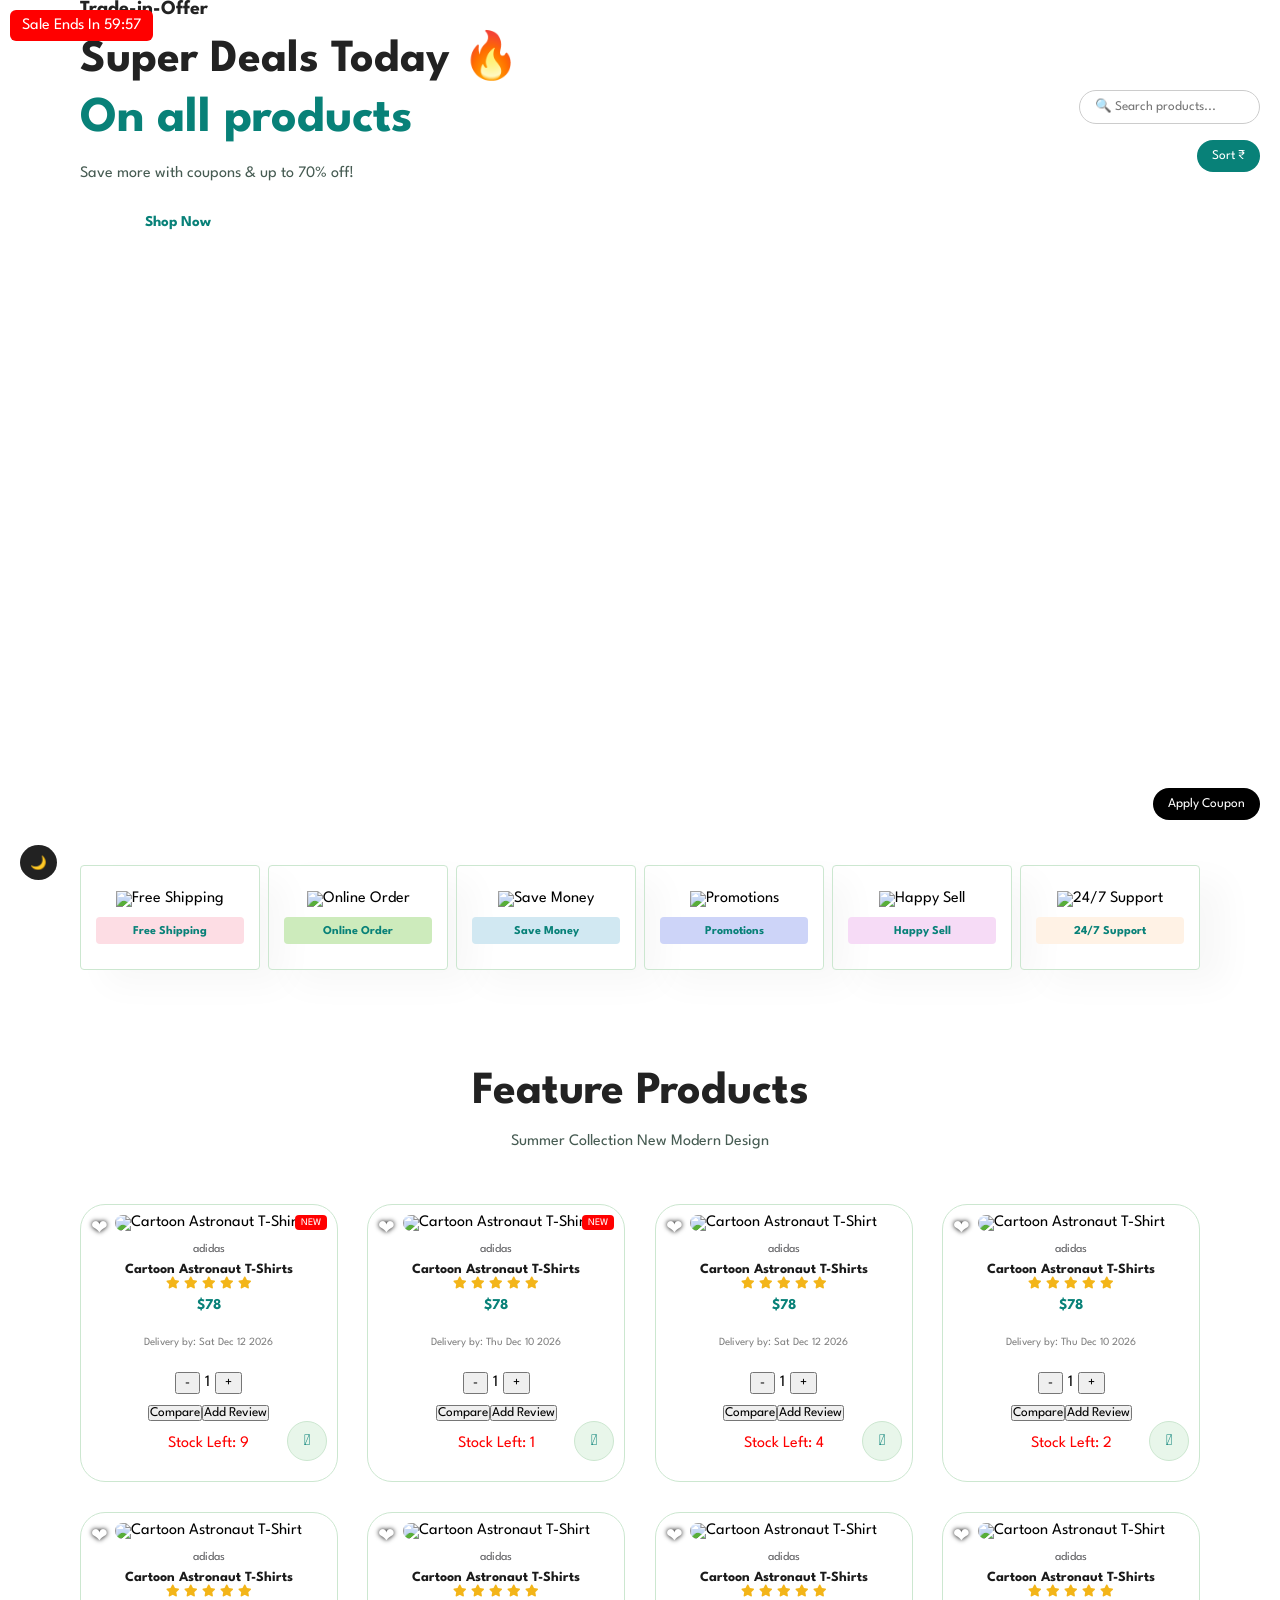
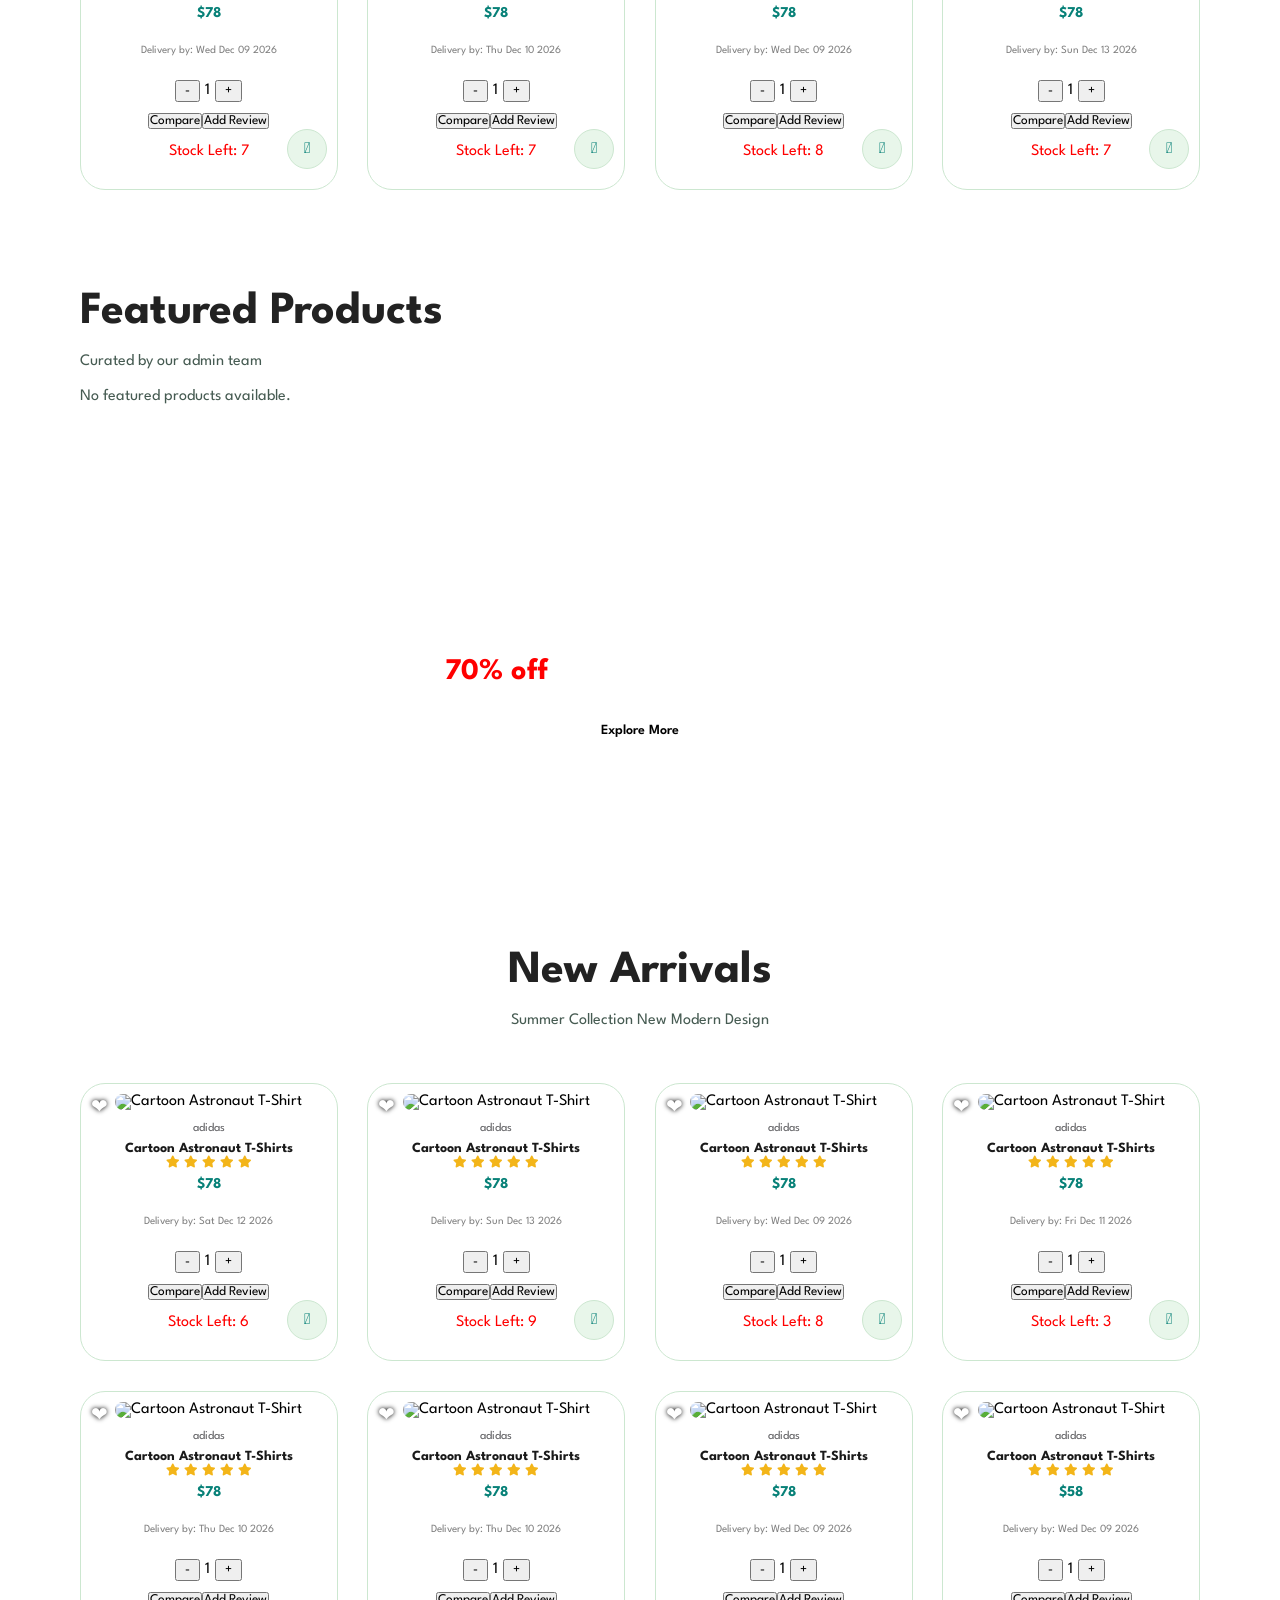
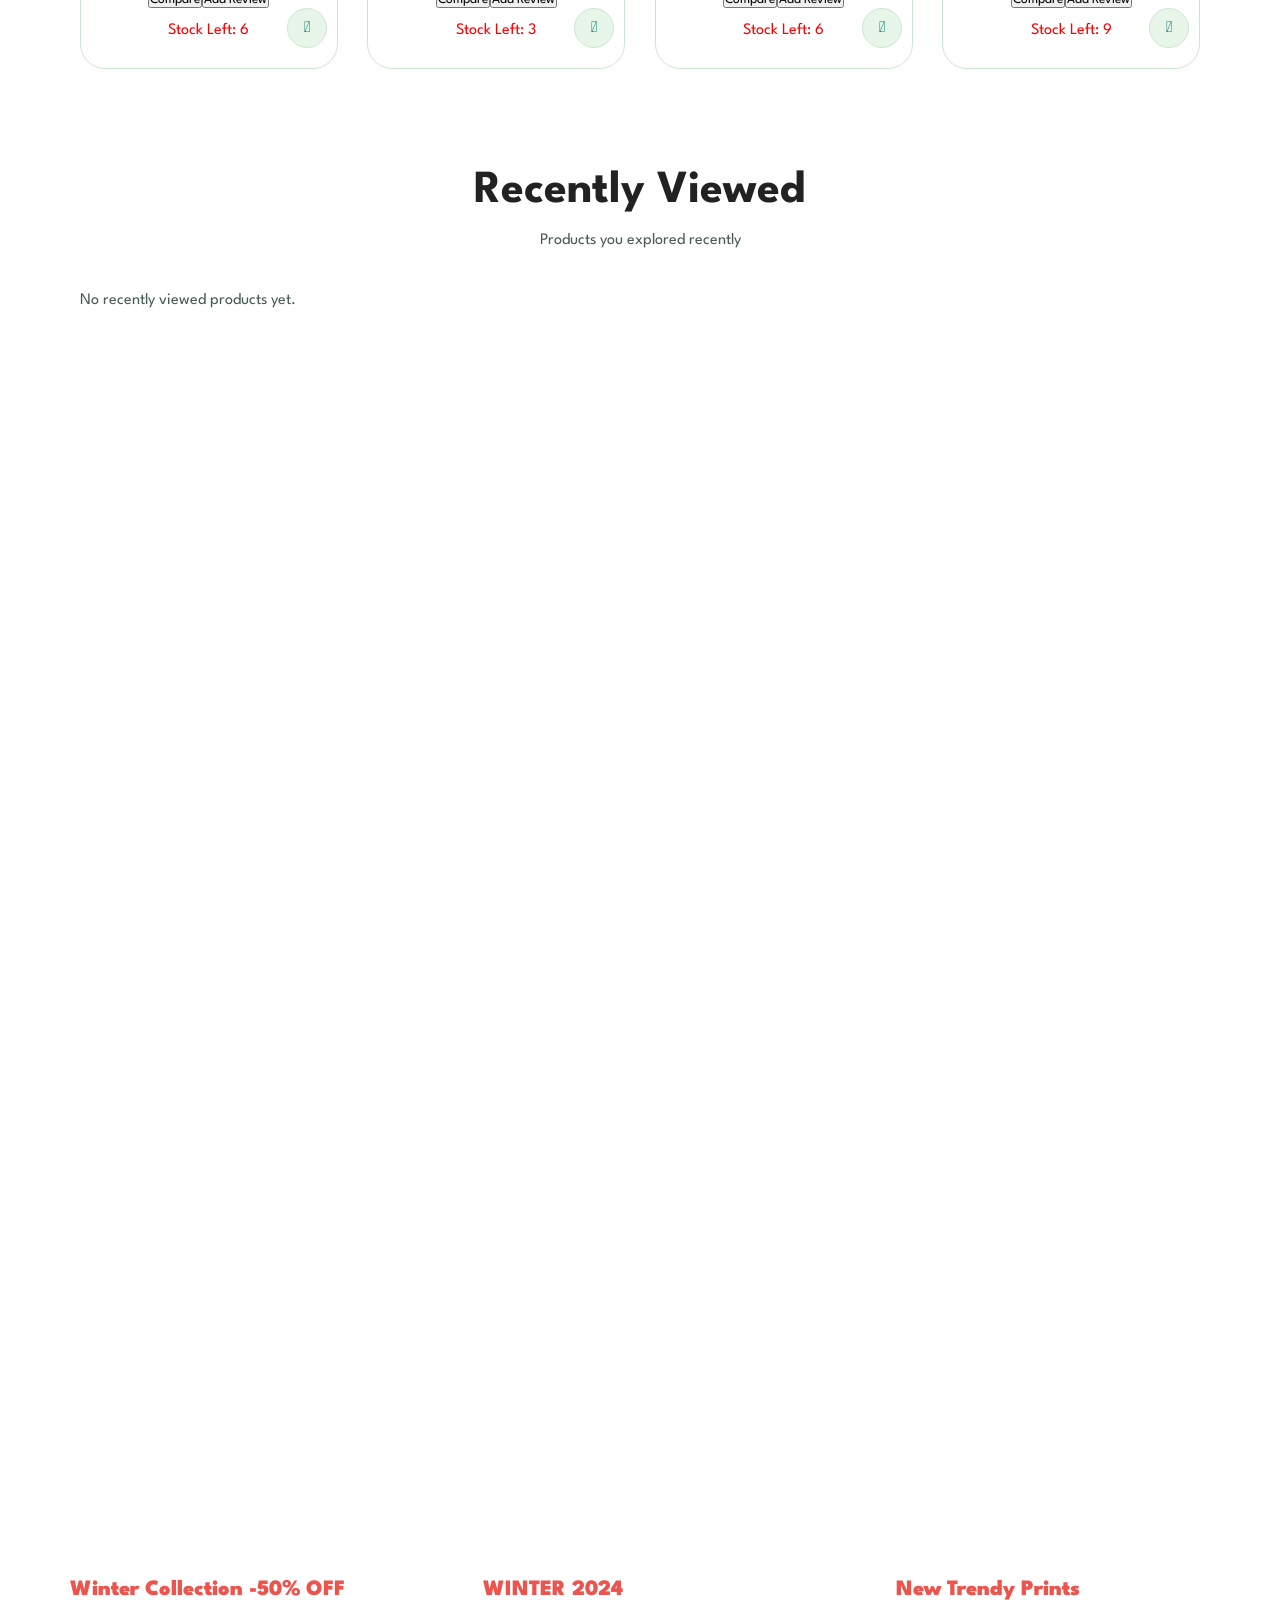
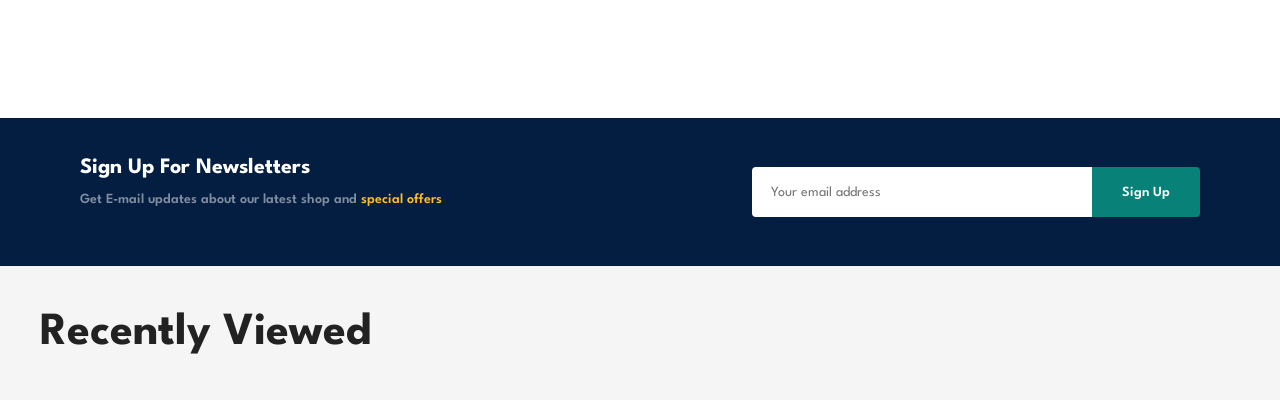
==== frontend/index.html @ 909d3e33 "enhancement" ====
<!DOCTYPE html>
<html lang="en">
<head>
    <meta charset="UTF-8">
    <meta name="viewport" content="width=device-width, initial-scale=1.0">
    <title>E-Commerce</title>
    <link
  rel="stylesheet"
  href="https://pro.fontawesome.com/releases/v5.10.0/css/all.css"
/>
    <link rel="stylesheet" href="styles/style.css">
</head>
<body>
  
    <div id="navbar"></div>
    
    <!-- Hero Section -->
    <section id="hero">
        <h4>Trade-in-Offer</h4>
        <h2>Super value deals</h2>
        <h1>On all products</h1>
        <p>Save more with coupons & up to 70% off!</p>
        <button>Shop Now</button>
    </section>


    <!-- Features Section -->
    <section id="feature" class="section-p1">
        <div class="fe-box">
            <img
              src="../../../assets/images/f1.png"
              alt="Free Shipping"
            />
            <h6>Free Shipping</h6>
        </div>
        <div class="fe-box">
            <img src="../../../assets/images/f2.png" alt="Online Order">
            <h6>Online Order</h6>
        </div>
        <div class="fe-box">
            <img src="../../../assets/images/f3.png" alt="Save Money">
            <h6>Save Money</h6>
        </div>
        <div class="fe-box">
            <img src="../../../assets/images/f4.png" alt="Promotions">
            <h6>Promotions</h6>
        </div>
        <div class="fe-box">
            <img src="../../../assets/images/f5.png" alt="Happy Sell">
            <h6>Happy Sell</h6>
        </div>
        <div class="fe-box">
            <img src="../../../assets/images/f6.png" alt="24/7 Support">
            <h6>24/7 Support</h6>
        </div>
    </section>


<!-- Featured Products Section -->
<section id="product1" class="section-p1">
    <h2>Feature Products</h2>
    <p>Summer Collection New Modern Design</p>
    <div class="pro-container">

        <div class="pro">
          <img
            src="../../../assets/images/f1.jpg"
            alt="Cartoon Astronaut T-Shirt"
          />
          <div class="des">
            <span>adidas</span>
            <h5>Cartoon Astronaut T-Shirts</h5>
            <div class="star">
                <i class="fas fa-star"></i>
                <i class="fas fa-star"></i>
                <i class="fas fa-star"></i>
                <i class="fas fa-star"></i>
                <i class="fas fa-star"></i>
            </div>
            <h4>$78</h4>
          </div>
          <a href="#"><i class="fal fa-shopping-cart cart"></i></a>
        </div>

        <div class="pro">
            <img
              src="../../../assets/images/f2.jpg"
              alt="Cartoon Astronaut T-Shirt"
            />
            <div class="des">
              <span>adidas</span>
              <h5>Cartoon Astronaut T-Shirts</h5>
              <div class="star">
                  <i class="fas fa-star"></i>
                  <i class="fas fa-star"></i>
                  <i class="fas fa-star"></i>
                  <i class="fas fa-star"></i>
                  <i class="fas fa-star"></i>
              </div>
              <h4>$78</h4>
            </div>
            <a href="#"><i class="fal fa-shopping-cart cart"></i></a>
          </div>

          <div class="pro">
            <img
              src="../../../assets/images/f3.jpg"
              alt="Cartoon Astronaut T-Shirt"
            />
            <div class="des">
              <span>adidas</span>
              <h5>Cartoon Astronaut T-Shirts</h5>
              <div class="star">
                  <i class="fas fa-star"></i>
                  <i class="fas fa-star"></i>
                  <i class="fas fa-star"></i>
                  <i class="fas fa-star"></i>
                  <i class="fas fa-star"></i>
              </div>
              <h4>$78</h4>
            </div>
            <a href="#"><i class="fal fa-shopping-cart cart"></i></a>
          </div>

          <div class="pro">
            <img src="../../../assets/images/f4.jpg" alt="Cartoon Astronaut T-Shirt">
            <div class="des">
              <span>adidas</span>
              <h5>Cartoon Astronaut T-Shirts</h5>
              <div class="star">
                  <i class="fas fa-star"></i>
                  <i class="fas fa-star"></i>
                  <i class="fas fa-star"></i>
                  <i class="fas fa-star"></i>
                  <i class="fas fa-star"></i>
              </div>
              <h4>$78</h4>
            </div>
            <a href="#"><i class="fal fa-shopping-cart cart"></i></a>
          </div>

          <div class="pro">
            <img src="../../../assets/images/f5.jpg" alt="Cartoon Astronaut T-Shirt">
            <div class="des">
              <span>adidas</span>
              <h5>Cartoon Astronaut T-Shirts</h5>
              <div class="star">
                  <i class="fas fa-star"></i>
                  <i class="fas fa-star"></i>
                  <i class="fas fa-star"></i>
                  <i class="fas fa-star"></i>
                  <i class="fas fa-star"></i>
              </div>
              <h4>$78</h4>
            </div>
            <a href="#"><i class="fal fa-shopping-cart cart"></i></a>
          </div>

          <div class="pro">
            <img src="../../../assets/images/f6.jpg" alt="Cartoon Astronaut T-Shirt">
            <div class="des">
              <span>adidas</span>
              <h5>Cartoon Astronaut T-Shirts</h5>
              <div class="star">
                  <i class="fas fa-star"></i>
                  <i class="fas fa-star"></i>
                  <i class="fas fa-star"></i>
                  <i class="fas fa-star"></i>
                  <i class="fas fa-star"></i>
              </div>
              <h4>$78</h4>
            </div>
            <a href="#"><i class="fal fa-shopping-cart cart"></i></a>
          </div>

          <div class="pro">
            <img src="../../../assets/images/f7.jpg" alt="Cartoon Astronaut T-Shirt">
            <div class="des">
              <span>adidas</span>
              <h5>Cartoon Astronaut T-Shirts</h5>
              <div class="star">
                  <i class="fas fa-star"></i>
                  <i class="fas fa-star"></i>
                  <i class="fas fa-star"></i>
                  <i class="fas fa-star"></i>
                  <i class="fas fa-star"></i>
              </div>
              <h4>$78</h4>
            </div>
            <a href="#"><i class="fal fa-shopping-cart cart"></i></a>
          </div>

          <div class="pro">
            <img src="../../../assets/images/f8.jpg" alt="Cartoon Astronaut T-Shirt">
            <div class="des">
              <span>adidas</span>
              <h5>Cartoon Astronaut T-Shirts</h5>
              <div class="star">
                  <i class="fas fa-star"></i>
                  <i class="fas fa-star"></i>
                  <i class="fas fa-star"></i>
                  <i class="fas fa-star"></i>
                  <i class="fas fa-star"></i>
              </div>
              <h4>$78</h4>
            </div>
            <a href="#"><i class="fal fa-shopping-cart cart"></i></a>
          </div>


    </div>
</section>

<!-- Featured Admin Products -->
<section
    id="featured-admin-products"
    class="section-p1"
>
    <h2>Featured Products</h2>
    <p>
        Curated by our admin team
    </p>
    <div
        class="pro-container"
        id="featured-products-container"
    ></div>
</section>

<section id="banner" class="section-m1">
   <h4>Repair Service</h4>
   <h2>Up to<span>70% off </span>  - All t-Shirts & Accessories</h2>
   <button class="normal">Explore More</button>
</section>

<!-- New Arrivals Section -->
<section id="new-arrivals" class="section-p1">
  <h2>New Arrivals</h2>
  <p>Summer Collection New Modern Design</p>
  <div class="pro-container">

      <div class="pro">
        <img src="../../../assets/images/n1.jpg" alt="Cartoon Astronaut T-Shirt">
        <div class="des">
          <span>adidas</span>
          <h5>Cartoon Astronaut T-Shirts</h5>
          <div class="star">
              <i class="fas fa-star"></i>
              <i class="fas fa-star"></i>
              <i class="fas fa-star"></i>
              <i class="fas fa-star"></i>
              <i class="fas fa-star"></i>
          </div>
          <h4>$78</h4>
        </div>
        <a href="#"><i class="fal fa-shopping-cart cart"></i></a>
      </div>

      <div class="pro">
          <img src="../../../assets/images/n2.jpg" alt="Cartoon Astronaut T-Shirt">
          <div class="des">
            <span>adidas</span>
            <h5>Cartoon Astronaut T-Shirts</h5>
            <div class="star">
                <i class="fas fa-star"></i>
                <i class="fas fa-star"></i>
                <i class="fas fa-star"></i>
                <i class="fas fa-star"></i>
                <i class="fas fa-star"></i>
            </div>
            <h4>$78</h4>
          </div>
          <a href="#"><i class="fal fa-shopping-cart cart"></i></a>
        </div>

        <div class="pro">
          <img src="../../../assets/images/n3.jpg" alt="Cartoon Astronaut T-Shirt">
          <div class="des">
            <span>adidas</span>
            <h5>Cartoon Astronaut T-Shirts</h5>
            <div class="star">
                <i class="fas fa-star"></i>
                <i class="fas fa-star"></i>
                <i class="fas fa-star"></i>
                <i class="fas fa-star"></i>
                <i class="fas fa-star"></i>
            </div>
            <h4>$78</h4>
          </div>
          <a href="#"><i class="fal fa-shopping-cart cart"></i></a>
        </div>

        <div class="pro">
          <img src="../../../assets/images/n4.jpg" alt="Cartoon Astronaut T-Shirt">
          <div class="des">
            <span>adidas</span>
            <h5>Cartoon Astronaut T-Shirts</h5>
            <div class="star">
                <i class="fas fa-star"></i>
                <i class="fas fa-star"></i>
                <i class="fas fa-star"></i>
                <i class="fas fa-star"></i>
                <i class="fas fa-star"></i>
            </div>
            <h4>$78</h4>
          </div>
          <a href="#"><i class="fal fa-shopping-cart cart"></i></a>
        </div>

        <div class="pro">
          <img src="../../../assets/images/n5.jpg" alt="Cartoon Astronaut T-Shirt">
          <div class="des">
            <span>adidas</span>
            <h5>Cartoon Astronaut T-Shirts</h5>
            <div class="star">
                <i class="fas fa-star"></i>
                <i class="fas fa-star"></i>
                <i class="fas fa-star"></i>
                <i class="fas fa-star"></i>
                <i class="fas fa-star"></i>
            </div>
            <h4>$78</h4>
          </div>
          <a href="#"><i class="fal fa-shopping-cart cart"></i></a>
        </div>

        <div class="pro">
          <img src="../../../assets/images/n6.jpg" alt="Cartoon Astronaut T-Shirt">
          <div class="des">
            <span>adidas</span>
            <h5>Cartoon Astronaut T-Shirts</h5>
            <div class="star">
                <i class="fas fa-star"></i>
                <i class="fas fa-star"></i>
                <i class="fas fa-star"></i>
                <i class="fas fa-star"></i>
                <i class="fas fa-star"></i>
            </div>
            <h4>$78</h4>
          </div>
          <a href="#"><i class="fal fa-shopping-cart cart"></i></a>
        </div>

        <div class="pro">
          <img src="../../../assets/images/n7.jpg" alt="Cartoon Astronaut T-Shirt">
          <div class="des">
            <span>adidas</span>
            <h5>Cartoon Astronaut T-Shirts</h5>
            <div class="star">
                <i class="fas fa-star"></i>
                <i class="fas fa-star"></i>
                <i class="fas fa-star"></i>
                <i class="fas fa-star"></i>
                <i class="fas fa-star"></i>
            </div>
            <h4>$78</h4>
          </div>
          <a href="#"><i class="fal fa-shopping-cart cart"></i></a>
        </div>

        <div class="pro">
          <img src="../../../assets/images/n8.jpg" alt="Cartoon Astronaut T-Shirt">
          <div class="des">
            <span>adidas</span>
            <h5>Cartoon Astronaut T-Shirts</h5>
            <div class="star">
                <i class="fas fa-star"></i>
                <i class="fas fa-star"></i>
                <i class="fas fa-star"></i>
                <i class="fas fa-star"></i>
                <i class="fas fa-star"></i>
            </div>
            <h4>$58</h4>
          </div>
          <a href="#"><i class="fal fa-shopping-cart cart"></i></a>
        </div>


  </div>
</section>

<section id="recently-viewed" class="section-p1">
    <h2>Recently Viewed</h2>
    <p>
        Products you explored recently
    </p>
    <div
        class="pro-container"
        id="recently-viewed-container"
    ></div>
</section>

<section id="sm-banner" class="section-p1 section-m1">
  <div class="banner-box">
    <h4>crazy deals</h4>
    <h2>buy 1 get 1 free</h2>
    <span> The best classic dress is on sale at cara</span>
    <button class="white">Learn More</button>
  </div>

  <div class="banner-box banner-box2">
    <h4>spring/winter</h4>
    <h2>Upcoming Season</h2>
    <span>The best classic dress is on sale at cara </span>
    <button class="white">Collection</button>
  </div>

</section>

<section id="banner3">
  <div class="banner-box">
    <h2>SEASONAL SALE</h2>
    <H3>Winter Collection -50% OFF</H3>

  </div>

  <div class="banner-box banner-box2">
    <h2>EARLY WINTER COLLECTION</h2>
    <H3>WINTER 2024</H3>

  </div>

  <div class="banner-box banner-box3">
    <h2>T-SHIRTS</h2>
    <H3>New Trendy Prints</H3>

  </div>
</section>

<!-- Newsletter Section -->
<section id="newsletter" class="section-p1"> 
   <div class="newstext">
    <h4>Sign Up For Newsletters</h4>
    <p>Get E-mail updates about our latest shop and <span> special offers</span>
    </p>
   </div>
   <div class="form">
    <input type="text" placeholder="Your email address">
    <button class="normal">Sign Up</button>
   </div>

</section>

<!-- Footer Section -->
<div id="footer"></div>
<script src="scripts/components.js"></script>
<script src="scripts/script.js"></script>
<script src="https://www.gstatic.com/firebasejs/10.12.2/firebase-app-compat.js"></script>
<script src="https://www.gstatic.com/firebasejs/10.12.2/firebase-auth-compat.js"></script>
<script src="scripts/auth.js"></script>
  </body>
</html>
---- frontend/styles/style.css ----
@import url('https://fonts.googleapis.com/css?family=Spartan:wght@100;200;300;400;500; 600;700;800;900&display=swap');

* {
    margin: 0;
    padding: 0;
    box-sizing: border-box;
    font-family: 'spartan', sans-serif;
}

h1 {
    font-size: 50px;
    line-height: 64px;
    color: #222;
}

h2 {
    font-size: 46px;
    line-height: 54px;
    color: #222;
}

h4 {
    font-size: 20px;
    color: #222;
}

h6 {
    font-size: 12px;
    font-weight: 700;
}

p {
    font-size: 16px;
    color: #465b52; 
    margin: 15px 0 20px 0;
}

.section-p1 {
    padding: 40px 80px;
}

.section-m1 {
    margin: 40px 0;
}

button.normal{
    font-size: 14px;
    font-weight: 600;
    padding: 15px 30px;
    color: #000;
    background-color: #fff;
    border-radius: 4px;
    cursor: pointer;
    border: none;
    outline: none;
    transition: 0.2s;
}

button.white{
    font-size: 13px;
    font-weight: 600;
    padding: 11px 18px;
    color: #fff;
    background-color: transparent;
   
    cursor: pointer;
    border: 1px solid #fff;
    outline: none;
    transition: 0.2s;
}

body {
    width: 100%;
}
#header{
    display: flex;
    align-items:center;
    justify-content: space-between;
    padding: 20px 80px;
    background: #E3E6F3;
    box-shadow: 0 5px 15px rgba(0, 0, 0, 0.06);
    z-index: 999;
    position: sticky;
    top: 0;
    left: 0;
}

#navbar-links{
    display: flex;
    align-items: center;
    justify-content: center;
}

#navbar-links li{
    list-style: none;
    padding: 0 20px;
    position: relative;
}

#navbar-links li a{
    font-size: 16px;
    font-weight: 600;
    text-decoration: none;
    color: #1a1a1a;
    transition: 0.3s ease;
}

#navbar-links li a:hover,
#navbar-links li a.active{
    color: #088178;
}

#navbar-links li a.active::after,
#navbar-links li a:hover::after{
    content: "";
    width: 30%;
    height: 2px;
    background: #088178;
    position: absolute;
    bottom: -4px;
    left: 20px;
}

#auth-link{
    background: #088178;
    color: #fff !important;
    padding: 10px 18px;
    border-radius: 6px;
    transition: 0.3s ease;
}

#auth-link:hover{
    background: #066e67;
}

#auth-link.profile-active{
    width: 42px;
    height: 42px;
    border-radius: 50%;
    display: flex;
    align-items: center;
    justify-content: center;
    padding: 0;
    font-size: 18px;
}

.profile-wrapper{
    position: relative;
}

#profile-dropdown{
    position: absolute;
    top: 55px;
    right: 0;
    width: 240px;
    background: #fff;
    border-radius: 10px;
    box-shadow: 0 10px 30px rgba(0,0,0,0.1);
    padding: 10px 0;
    display: none;
    z-index: 9999;
}

#profile-dropdown.active{
    display: block;
}

#profile-dropdown a,
#profile-dropdown button{
    width: 100%;
    border: none;
    background: none;
    text-decoration: none;
    color: #222;
    padding: 14px 20px;
    display: flex;
    align-items: center;
    gap: 12px;
    font-size: 14px;
    cursor: pointer;
    transition: 0.3s ease;
}

#profile-dropdown a:hover,
#profile-dropdown button:hover{
    background: #f5f5f5;
    color: #088178;
}

#logout-btn{
    font-family: inherit;
}

#auth-link.profile-active{
    width: 42px;
    height: 42px;
    border-radius: 50%;
    display: flex;
    align-items: center;
    justify-content: center;
    background: #088178;
    color: #fff !important;
    font-size: 18px;
    padding: 0;
}

#mobile{
    display: none;
    align-items: center;
}

/*home page*/
#hero{
    background-image: url('../../../assets/images/hero4.png');
    height: 90vh;
    width:100% ;
    background-position: top 25% right 0%;
    padding: 0 80px;
    display: flex;
    align-items: flex-start;
    justify-content: centre;
    flex-direction: column;
}

#hero h4{
    padding-bottom: 15px;
}

#hero h1{
    color: #088178;
}

#hero button{
    background-image: url('../../../assets/images/button.png');
    background-color: transparent;
    color: #088178;
    border: 0;
    padding: 14px 80px 14px 65px;
    background-repeat: no-repeat;
    cursor: pointer;
    font-weight: 700;
    font-size:15px ;
}

#feature {
    display: flex;
    align-items: center;
    justify-content: space-between;
    flex-wrap: wrap;
}

#feature .fe-box{
    width: 180px;
    text-align: center;
    padding: 25px 15px;
    box-shadow: 25px 15px 34px rgba(0, 0, 0, 0.03);
    border: 1px solid #cce7d0;
    border-radius: 4px;
    margin: 15px 0;
}

#feature .fe-box:hover {
    box-shadow: 10px 10px 54px rgba(70, 0, 0, 0.01);
}

#feature .fe-box img{
    width: 100%;
    margin-bottom: 10px;
}

#feature .fe-box h6{
    padding: 9px 8px 6px 8px;
    line-height: 1;
    border-radius: 4px;
    color: #088178;
    background-color: #fddde4;
}

#feature .fe-box:nth-child(2) h6 {
 background-color: #cdebbc;
}

#feature .fe-box:nth-child(3) h6 {
    background-color: #d1e8f2;
}

#feature .fe-box:nth-child(4) h6 {
    background-color: #cdd4f8;
}

#feature .fe-box:nth-child(5) h6 {
    background-color: #f6dbf6;
}

#feature .fe-box:nth-child(6) h6 {
    background-color: #fff2e5;
}

#product1,
#new-arrivals {
    text-align: center;
}

#product1 .pro-container,
#new-arrivals .pro-container{
    display: flex;
    justify-content: space-between;
    padding-top: 20px;
    flex-wrap: wrap;
}

#product1 .pro,
#new-arrivals .pro{
    width: 23%;
    min-width: 250px;
    padding: 10px 12px;
    border: 1px solid #cce7d0;
    border-radius: 25px;
    cursor: pointer;
    box-shadow: 20px 20px 30px rgba(0, 0, 0, 0.0);
    margin: 15px 0;
    transition: 0.2s ease;
    position: relative;
}

#product1 .pro:hover,
#new-arrivals .pro:hover{
    box-shadow: 20px 20px 30px rgba(0, 0, 0, 0.6);
}

#product1 .pro img,
#new-arrivals .pro img{
    width: 100%;
    border-radius: 20px;
}

#product1 .pro .des,
#new-arrivals .pro .des{
    text-align: center;
    padding: 10px 0;
}

#product1 .pro .des span,
#new-arrivals .pro .des span{
    color:#606063;
    font-size: 12px;
}

#product1 .pro .des h5,
#new-arrivals .pro .des h5{
    padding-top: 7px;
    color: #1a1a1a;
    font-size: 14px;
}

#product1 .pro .des i,
#new-arrivals .pro .des i{
    font-size: 12px;
    color: rgb(243,181,25);
}

#product1 .pro .des h4,
#new-arrivals .pro .des h4{
    padding-top: 7px;
    font-size: 15px;
    font-weight: 700;
    color: #088178;
}

#product1 .pro .cart,
#new-arrivals .pro .cart{
    width: 40px;
    height: 40px;
    line-height: 40px;
    border-radius: 50px;
    background-color: #e8f6ea;
    font-weight: 500;
    color: #088178;
    border: solid 1px #cce7d0;
    position: absolute;
    bottom: 20px;
    right: 10px;
}

#banner{
    display: flex;
    flex-direction: column;
    justify-content: center;
    align-items: center;
    background-image: url('../../../assets/images/b2.jpg');
    width: 100%;
    height: 40vh;
    background-size: cover;
    background-position: center;
    text-align: center;
}

#banner h4{
    color: white;
}

#banner h2{
    color: white;
    font-size: 30px;
    padding: 10px 0;
}

#banner h2 span{
    color:red;
}

#banner button:hover{
    background: #088178;
    color: #fff;
}

#sm-banner{
    display: flex;
    justify-content: space-between;
    flex-wrap: wrap;
}

 #sm-banner .banner-box{
    display: flex;
    flex-direction:column;
    justify-content: center;
    align-items: flex-start;
    background-image: url('../../../assets/images/b17.jpg');
    min-width: 580px;
    height: 50vh;
    background-size: cover;
    background-position: center;
    padding: 30px;
 }

 #sm-banner .banner-box2{
    background-image: url('../../../assets/images/b10.jpg');
 }

 #sm-banner h4{
    color:#fff;
    font-size: 20px;
    font-weight: 300;

 }

 #sm-banner h2{
    color:#fff;
    font-size: 28px;
    font-weight: 800;  
 }
 
 #sm-banner span{
    color:#fff;
    font-size: 14px;
    font-weight: 500;
    padding-bottom: 15px;
 }

 #sm-banner .banner-box:hover button{
    background-color: #088178;
    border: 1px solid #088178;
 }

 #banner3{
    display: flex;
    justify-content: space-between;
    flex-wrap: wrap;
    padding: 0 50PX;
 }

 #banner3 .banner-box{
    display: flex;
    flex-direction:column;
    justify-content: center;
    align-items: flex-start;
    background-image: url('../../../assets/images/b7.jpg');
    min-width: 30%;
    height: 30vh;
    background-size: cover;
    background-position: center;
    padding: 20px;
    margin-bottom: 20px;
 }

 #banner3 .banner-box2{
    background-image: url('../../../assets/images/b4.jpg');
 }

 #banner3 .banner-box3{
    background-image: url('../../../assets/images/b18.jpg');
 }

 #banner3 h2{
    color: #fff;
    font-weight: 900;
    font-size: 22px;
 }

 #banner3 h3{
    color: #ec544e;
    font-weight: 900;
    font-size: 22px;
 }

 #newsletter{
    display: flex;
    justify-content: space-between;
    flex-wrap: wrap;
    align-items:center ;
    background-image: url('../../../assets/images/b14.png');
    background-repeat: no-repeat;
    background-position: 20% 30%;
    background-color: #041e42;
 }

 #newsletter h4 {
    font-size: 22px;
    font-weight:700 ;
    color: #fff;
}

#newsletter p {
    font-size: 14px;
    font-weight:600 ;
    color: #818ea0;
}

#newsletter p span{
    color: #ffbd27;
}

#newsletter .form {
    display: flex;
    width: 40%;
}

#newsletter input{
    height: 3.125rem;
    padding: 0 1.25em;
    font-size: 14px;
    width: 100%;
    border: 1px solid transparent;
    border-radius: 4px;
    outline: none;
    border-top-right-radius: 0;
    border-bottom-right-radius: 0;
}

#newsletter button {
    background-color: #088178;
    color: #fff;
    white-space: nowrap;
    border-top-left-radius: 0;
    border-bottom-left-radius: 0;
}

footer{
    display: flex;
    flex-wrap: wrap;
    justify-content: space-between;
}

footer .col{
    display: flex;
    flex-direction: column;
    align-items: flex-start;
    margin-bottom: 20px;
}

footer .logo{
    margin-bottom: 30px;
}

footer h4{
    font-size: 14px;
    padding-bottom: 20px;
}

footer p {
    font-size: 13px;
    margin: 0 0 8px 0;
}

footer a {
    font-size: 13px;
    text-decoration: none;
    color:#222 ;
    margin: 10px;
}

footer .follow{
    margin-top: 20px;
}

footer .follow i{
    color: #465b52;
    padding-right: 4px;
    cursor: pointer;
}

footer .install .row img{
    border: 1px solid #088178;
    border-radius: 6px;
}

footer .install img{
    margin: 10px 0 15  0;}

footer .follow i:hover,
footer a:hover{
    color: #088178;
}

footer .copyright {
    width: 100%;   
    text-align: center;
}

@media (max-width: 799px) {
    #navbar-links{
        display: flex;
        flex-direction: column;
        align-items: flex-start;
        justify-content: flex-start;
        position: fixed;
        top: 0;
        right: -300px;
        height: 100vh;
        width: 300px;
        background-color: #E3E6F3;
        box-shadow: 0 40px 60px rgba(0,0,0,0.1);
        padding: 80px 0 10px;
    }

    #navbar-links li{
        margin-bottom: 25px;
    }
}

/* =============================
RECENTLY VIEWED
============================= */

#recently-viewed{
    text-align: center;
}

#recently-viewed .pro-container{
    display: flex;
    justify-content: space-between;
    flex-wrap: wrap;
    gap: 20px;
    margin-top: 30px;
}

#recently-viewed .pro{
    width: 23%;
    min-width: 250px;
    border: 1px solid #cce7d0;
    border-radius: 20px;
    padding: 12px;
    position: relative;
    transition: 0.3s ease;
    cursor: pointer;
    background: #fff;
}

#recently-viewed .pro:hover{
    transform: translateY(-6px);
    box-shadow: 0 10px 30px rgba(0,0,0,0.12);
}

#recently-viewed .pro img{
    width: 100%;
    border-radius: 15px;
}

#recently-viewed .des{
    text-align: start;
    padding: 12px 0;
}

#recently-viewed .des span{
    color: #606063;
    font-size: 12px;
}

#recently-viewed .des h5{
    padding-top: 8px;
    color: #1a1a1a;
    font-size: 15px;
}

#recently-viewed .des h4{
    padding-top: 8px;
    font-size: 16px;
    font-weight: 700;
    color: #088178;
}

@media(max-width:799px){

    #recently-viewed .pro{
        width: 100%;
    }

}
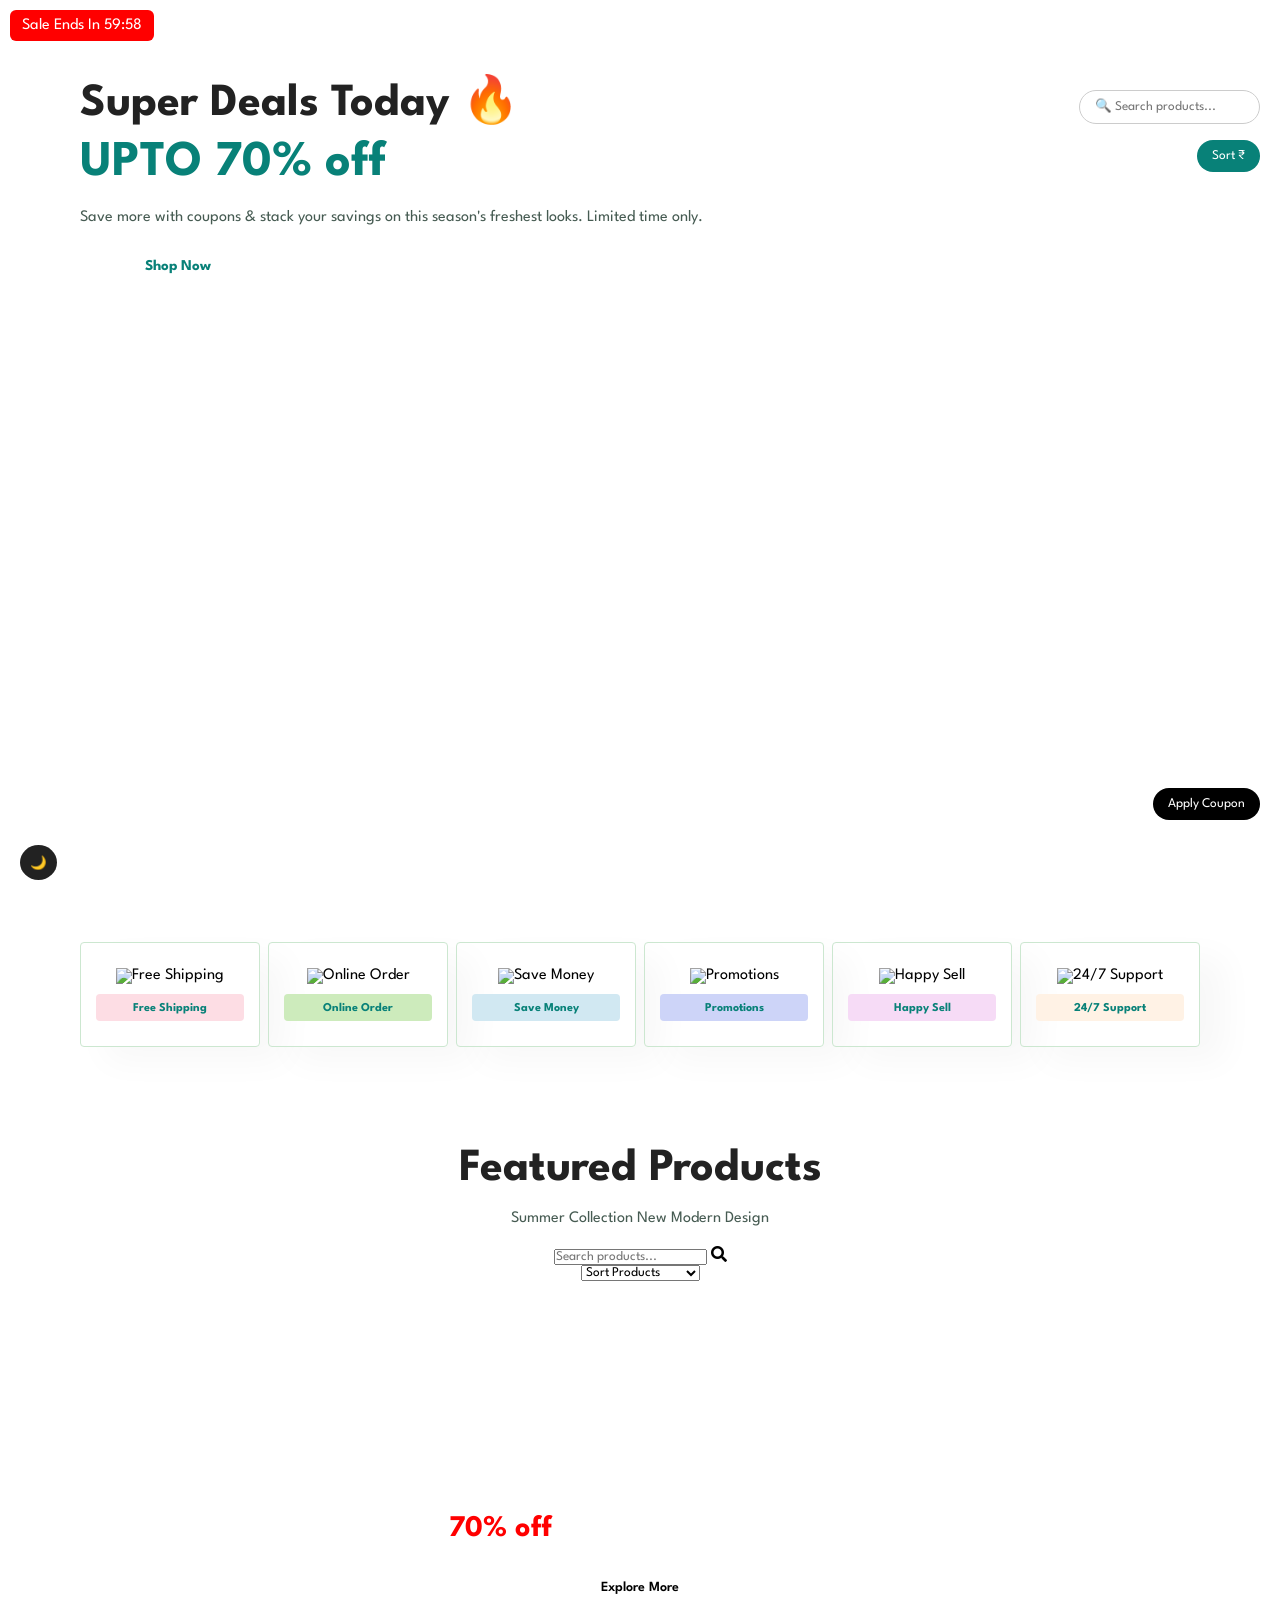
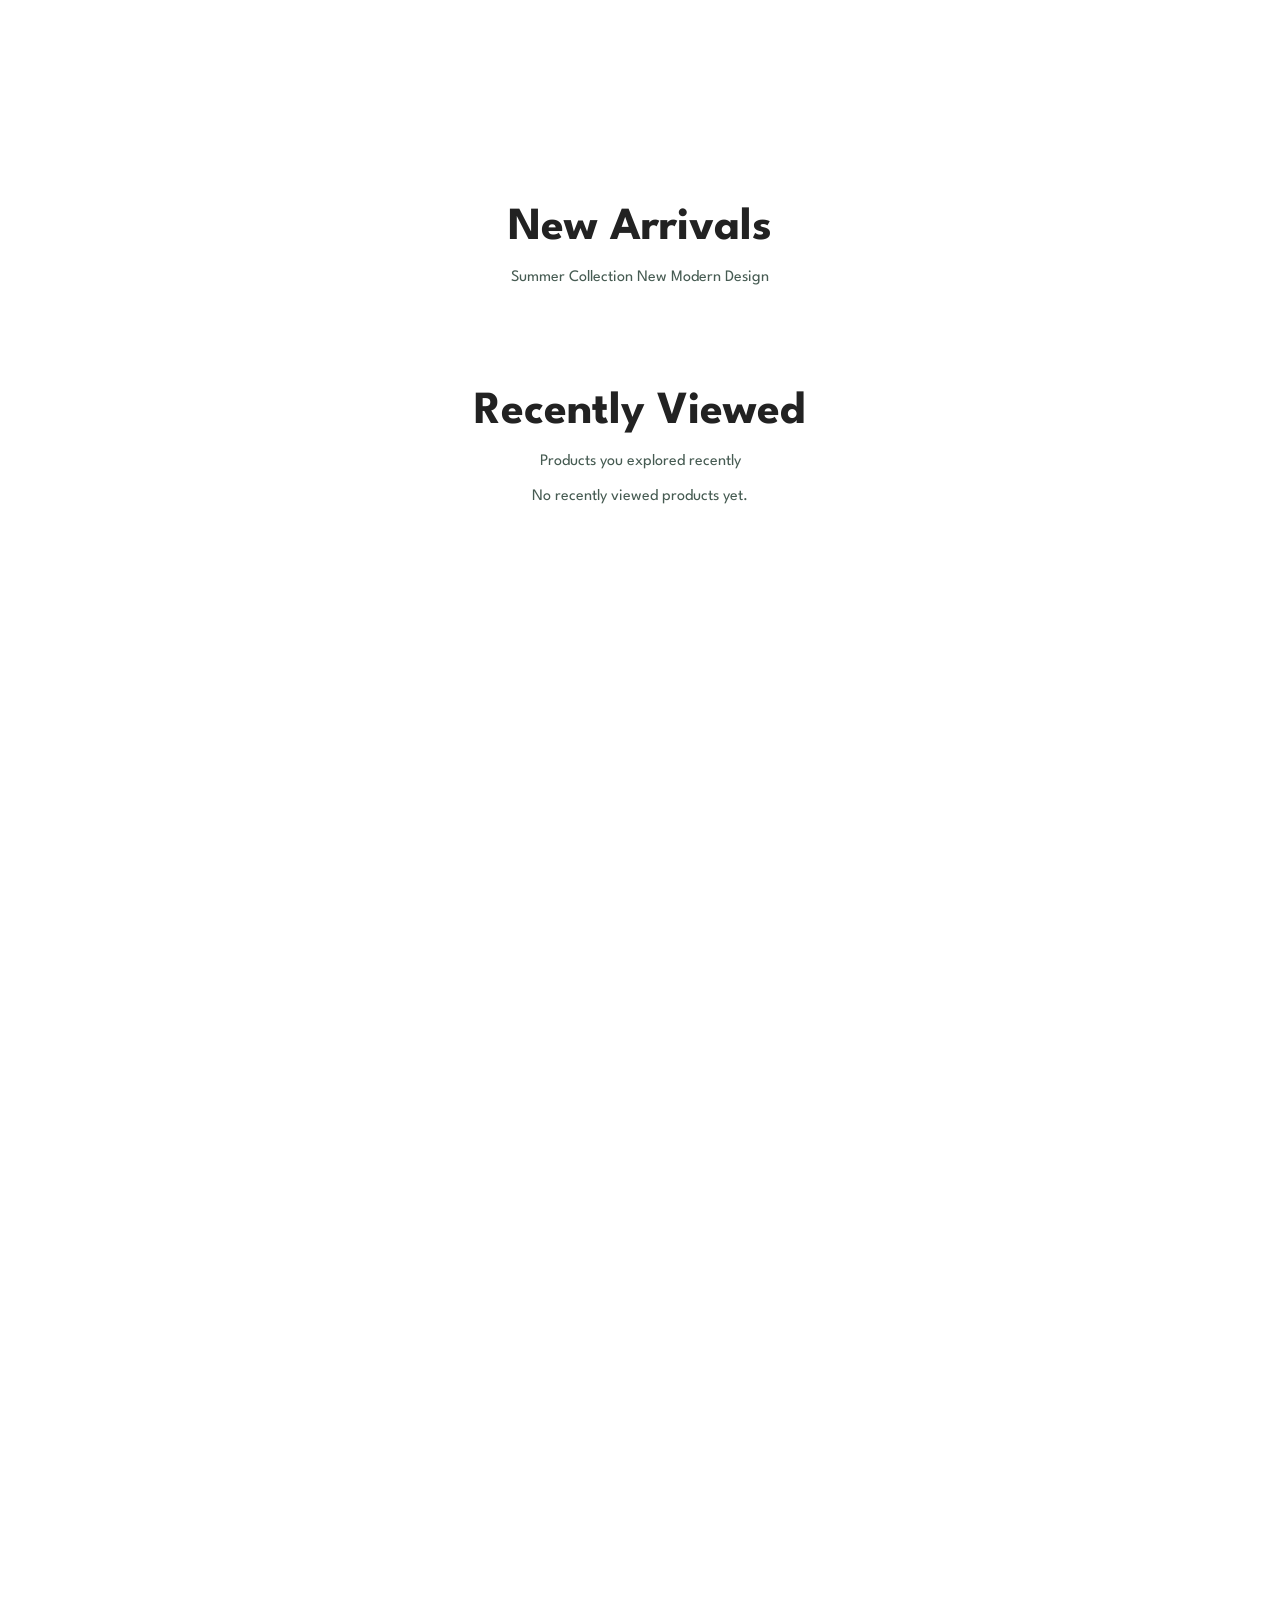
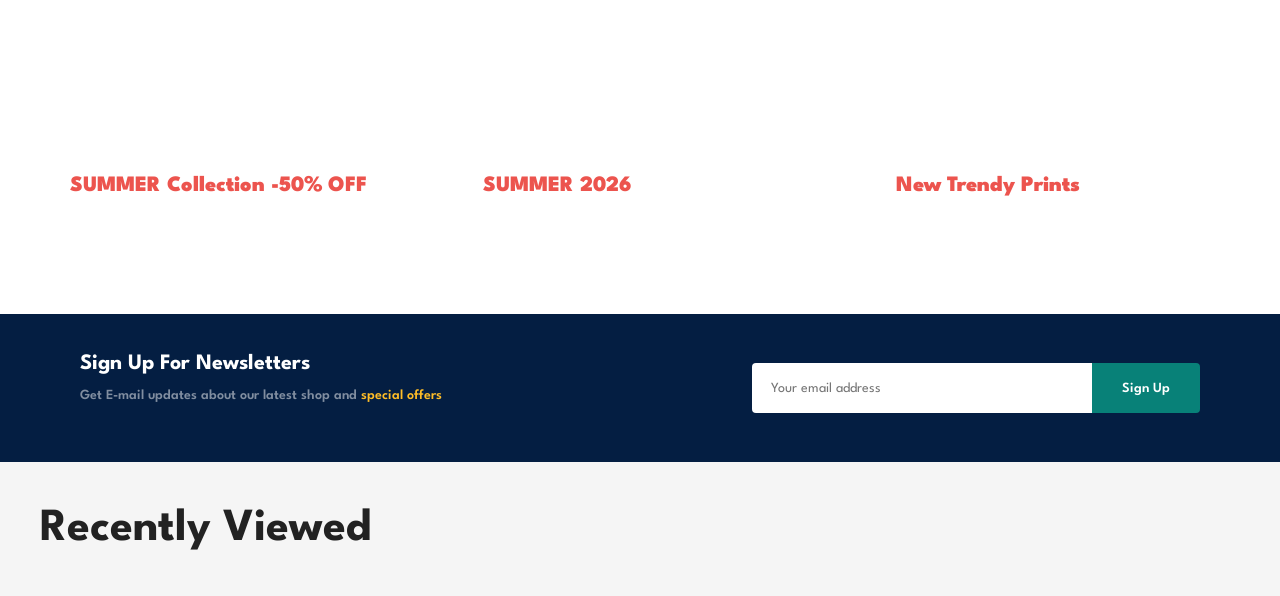
==== commit 700c83db: "fix: replace div with form tag and add type=submit to newsletter buttons across 8 pages" ====
--- a/frontend/index.html
+++ b/frontend/index.html
@@ -1,451 +1,428 @@
 <!DOCTYPE html>
 <html lang="en">
-<head>
+  <head>
     <meta charset="UTF-8">
-    <meta name="viewport" content="width=device-width, initial-scale=1.0">
-    <title>E-Commerce</title>
-    <link
-  rel="stylesheet"
-  href="https://pro.fontawesome.com/releases/v5.10.0/css/all.css"
-/>
-    <link rel="stylesheet" href="styles/style.css">
-</head>
-<body>
-  
+    <meta
+        name="viewport"
+        content="width=device-width, initial-scale=1.0"
+    >
+
+    <!-- SEO -->
+    <meta
+        name="description"
+        content="Cara Fashion Store - Modern fashion e-commerce website with trending collections, featured products, and secure shopping experience."
+    >
+
+    <meta
+        name="keywords"
+        content="fashion, ecommerce, clothing, t-shirts, shopping, online store"
+    >
+
+    <meta
+        name="author"
+        content="Cara Fashion Store"
+    >
+
+    <title>
+        Cara Fashion Store | Modern E-Commerce Website
+    </title>
+
+    <!-- Favicon -->
+    <link
+        rel="icon"
+        type="image/png"
+        href="assets/images/logo.png"
+    >
+
+    <!-- Icons -->
+    <link
+        rel="stylesheet"
+        href="https://pro.fontawesome.com/releases/v5.10.0/css/all.css"
+    />
+
+    <!-- Styles -->
+    <link
+        rel="stylesheet"
+        href="styles/base.css"
+    >
+
+    <link
+        rel="stylesheet"
+        href="styles/layout.css"
+    >
+
+    <link
+        rel="stylesheet"
+        href="styles/components.css"
+    >
+
+    <link
+        rel="stylesheet"
+        href="styles/hero.css"
+    >
+
+    <link
+        rel="stylesheet"
+        href="styles/product-card.css"
+    >
+
+    <link
+        rel="stylesheet"
+        href="styles/style.css"
+    >
+  </head>
+
+  <body>
+    <!-- Navbar -->
     <div id="navbar"></div>
-    
+
     <!-- Hero Section -->
     <section id="hero">
-        <h4>Trade-in-Offer</h4>
-        <h2>Super value deals</h2>
-        <h1>On all products</h1>
-        <p>Save more with coupons & up to 70% off!</p>
-        <button>Shop Now</button>
-    </section>
-
-
-    <!-- Features Section -->
-    <section id="feature" class="section-p1">
-        <div class="fe-box">
-            <img
-              src="../../../assets/images/f1.png"
-              alt="Free Shipping"
-            />
-            <h6>Free Shipping</h6>
-        </div>
-        <div class="fe-box">
-            <img src="../../../assets/images/f2.png" alt="Online Order">
-            <h6>Online Order</h6>
-        </div>
-        <div class="fe-box">
-            <img src="../../../assets/images/f3.png" alt="Save Money">
-            <h6>Save Money</h6>
-        </div>
-        <div class="fe-box">
-            <img src="../../../assets/images/f4.png" alt="Promotions">
-            <h6>Promotions</h6>
-        </div>
-        <div class="fe-box">
-            <img src="../../../assets/images/f5.png" alt="Happy Sell">
-            <h6>Happy Sell</h6>
-        </div>
-        <div class="fe-box">
-            <img src="../../../assets/images/f6.png" alt="24/7 Support">
-            <h6>24/7 Support</h6>
-        </div>
-    </section>
-
-
-<!-- Featured Products Section -->
-<section id="product1" class="section-p1">
-    <h2>Feature Products</h2>
-    <p>Summer Collection New Modern Design</p>
-    <div class="pro-container">
-
-        <div class="pro">
-          <img
-            src="../../../assets/images/f1.jpg"
-            alt="Cartoon Astronaut T-Shirt"
-          />
-          <div class="des">
-            <span>adidas</span>
-            <h5>Cartoon Astronaut T-Shirts</h5>
-            <div class="star">
-                <i class="fas fa-star"></i>
-                <i class="fas fa-star"></i>
-                <i class="fas fa-star"></i>
-                <i class="fas fa-star"></i>
-                <i class="fas fa-star"></i>
+        <div id="herotexts">
+        <h2>
+           Exclusive Fashion Savings
+        </h2>
+        <h1>
+            UPTO 70% off
+        </h1>
+        <p>
+            Save more with coupons & stack your savings on this season's freshest looks. Limited time only.
+        </p>
+        <button
+            onclick="window.location.href='shop.html'"
+        >
+            Shop Now
+        </button>
+        </div>
+    </section>
+
+    <!-- Features -->
+    <section
+        id="feature"
+        class="section-p1"
+    >
+        <div class="fe-box">
+            <img
+                src="assets/images/f1.png"
+                alt="Free Shipping"
+                loading="lazy"
+            >
+            <h6>
+                Free Shipping
+            </h6>
+        </div>
+
+        <div class="fe-box">
+            <img
+                src="assets/images/f2.png"
+                alt="Online Order"
+                loading="lazy"
+            >
+            <h6>
+                Online Order
+            </h6>
+        </div>
+
+        <div class="fe-box">
+            <img
+                src="assets/images/f3.png"
+                alt="Save Money"
+                loading="lazy"
+            >
+            <h6>
+                Save Money
+            </h6>
+        </div>
+
+        <div class="fe-box">
+            <img
+                src="assets/images/f4.png"
+                alt="Promotions"
+                loading="lazy"
+            >
+            <h6>
+                Promotions
+            </h6>
+        </div>
+
+        <div class="fe-box">
+            <img
+                src="assets/images/f5.png"
+                alt="Happy Sell"
+                loading="lazy"
+            >
+            <h6>
+                Happy Sell
+            </h6>
+        </div>
+
+        <div class="fe-box">
+            <img
+                src="assets/images/f6.png"
+                alt="24/7 Support"
+                loading="lazy"
+            >
+            <h6>
+                24/7 Support
+            </h6>
+        </div>
+    </section>
+
+    <!-- Featured Products -->
+    <section
+        id="product1"
+        class="section-p1"
+    >
+        <h2>
+            Featured Products
+        </h2>
+        <p>
+            Summer Collection New Modern Design
+        </p>
+
+        <!-- Controls -->
+        <div class="product-controls">
+            <div class="search-box">
+                <input
+                    type="text"
+                    id="product-search"
+                    placeholder="Search products..."
+                >
+                <i class="fas fa-search"></i>
             </div>
-            <h4>$78</h4>
-          </div>
-          <a href="#"><i class="fal fa-shopping-cart cart"></i></a>
-        </div>
-
-        <div class="pro">
-            <img
-              src="../../../assets/images/f2.jpg"
-              alt="Cartoon Astronaut T-Shirt"
-            />
-            <div class="des">
-              <span>adidas</span>
-              <h5>Cartoon Astronaut T-Shirts</h5>
-              <div class="star">
-                  <i class="fas fa-star"></i>
-                  <i class="fas fa-star"></i>
-                  <i class="fas fa-star"></i>
-                  <i class="fas fa-star"></i>
-                  <i class="fas fa-star"></i>
-              </div>
-              <h4>$78</h4>
+
+            <div class="sort-box">
+                <select id="product-sort">
+                    <option value="default">
+                        Sort Products
+                    </option>
+                    <option value="low-high">
+                        Price Low → High
+                    </option>
+                    <option value="high-low">
+                        Price High → Low
+                    </option>
+                </select>
             </div>
-            <a href="#"><i class="fal fa-shopping-cart cart"></i></a>
-          </div>
-
-          <div class="pro">
-            <img
-              src="../../../assets/images/f3.jpg"
-              alt="Cartoon Astronaut T-Shirt"
-            />
-            <div class="des">
-              <span>adidas</span>
-              <h5>Cartoon Astronaut T-Shirts</h5>
-              <div class="star">
-                  <i class="fas fa-star"></i>
-                  <i class="fas fa-star"></i>
-                  <i class="fas fa-star"></i>
-                  <i class="fas fa-star"></i>
-                  <i class="fas fa-star"></i>
-              </div>
-              <h4>$78</h4>
-            </div>
-            <a href="#"><i class="fal fa-shopping-cart cart"></i></a>
-          </div>
-
-          <div class="pro">
-            <img src="../../../assets/images/f4.jpg" alt="Cartoon Astronaut T-Shirt">
-            <div class="des">
-              <span>adidas</span>
-              <h5>Cartoon Astronaut T-Shirts</h5>
-              <div class="star">
-                  <i class="fas fa-star"></i>
-                  <i class="fas fa-star"></i>
-                  <i class="fas fa-star"></i>
-                  <i class="fas fa-star"></i>
-                  <i class="fas fa-star"></i>
-              </div>
-              <h4>$78</h4>
-            </div>
-            <a href="#"><i class="fal fa-shopping-cart cart"></i></a>
-          </div>
-
-          <div class="pro">
-            <img src="../../../assets/images/f5.jpg" alt="Cartoon Astronaut T-Shirt">
-            <div class="des">
-              <span>adidas</span>
-              <h5>Cartoon Astronaut T-Shirts</h5>
-              <div class="star">
-                  <i class="fas fa-star"></i>
-                  <i class="fas fa-star"></i>
-                  <i class="fas fa-star"></i>
-                  <i class="fas fa-star"></i>
-                  <i class="fas fa-star"></i>
-              </div>
-              <h4>$78</h4>
-            </div>
-            <a href="#"><i class="fal fa-shopping-cart cart"></i></a>
-          </div>
-
-          <div class="pro">
-            <img src="../../../assets/images/f6.jpg" alt="Cartoon Astronaut T-Shirt">
-            <div class="des">
-              <span>adidas</span>
-              <h5>Cartoon Astronaut T-Shirts</h5>
-              <div class="star">
-                  <i class="fas fa-star"></i>
-                  <i class="fas fa-star"></i>
-                  <i class="fas fa-star"></i>
-                  <i class="fas fa-star"></i>
-                  <i class="fas fa-star"></i>
-              </div>
-              <h4>$78</h4>
-            </div>
-            <a href="#"><i class="fal fa-shopping-cart cart"></i></a>
-          </div>
-
-          <div class="pro">
-            <img src="../../../assets/images/f7.jpg" alt="Cartoon Astronaut T-Shirt">
-            <div class="des">
-              <span>adidas</span>
-              <h5>Cartoon Astronaut T-Shirts</h5>
-              <div class="star">
-                  <i class="fas fa-star"></i>
-                  <i class="fas fa-star"></i>
-                  <i class="fas fa-star"></i>
-                  <i class="fas fa-star"></i>
-                  <i class="fas fa-star"></i>
-              </div>
-              <h4>$78</h4>
-            </div>
-            <a href="#"><i class="fal fa-shopping-cart cart"></i></a>
-          </div>
-
-          <div class="pro">
-            <img src="../../../assets/images/f8.jpg" alt="Cartoon Astronaut T-Shirt">
-            <div class="des">
-              <span>adidas</span>
-              <h5>Cartoon Astronaut T-Shirts</h5>
-              <div class="star">
-                  <i class="fas fa-star"></i>
-                  <i class="fas fa-star"></i>
-                  <i class="fas fa-star"></i>
-                  <i class="fas fa-star"></i>
-                  <i class="fas fa-star"></i>
-              </div>
-              <h4>$78</h4>
-            </div>
-            <a href="#"><i class="fal fa-shopping-cart cart"></i></a>
-          </div>
-
-
-    </div>
-</section>
-
-<!-- Featured Admin Products -->
-<section
-    id="featured-admin-products"
-    class="section-p1"
->
-    <h2>Featured Products</h2>
-    <p>
-        Curated by our admin team
-    </p>
-    <div
-        class="pro-container"
-        id="featured-products-container"
-    ></div>
-</section>
-
-<section id="banner" class="section-m1">
-   <h4>Repair Service</h4>
-   <h2>Up to<span>70% off </span>  - All t-Shirts & Accessories</h2>
-   <button class="normal">Explore More</button>
-</section>
-
-<!-- New Arrivals Section -->
-<section id="new-arrivals" class="section-p1">
-  <h2>New Arrivals</h2>
-  <p>Summer Collection New Modern Design</p>
-  <div class="pro-container">
-
-      <div class="pro">
-        <img src="../../../assets/images/n1.jpg" alt="Cartoon Astronaut T-Shirt">
-        <div class="des">
-          <span>adidas</span>
-          <h5>Cartoon Astronaut T-Shirts</h5>
-          <div class="star">
-              <i class="fas fa-star"></i>
-              <i class="fas fa-star"></i>
-              <i class="fas fa-star"></i>
-              <i class="fas fa-star"></i>
-              <i class="fas fa-star"></i>
-          </div>
-          <h4>$78</h4>
-        </div>
-        <a href="#"><i class="fal fa-shopping-cart cart"></i></a>
-      </div>
-
-      <div class="pro">
-          <img src="../../../assets/images/n2.jpg" alt="Cartoon Astronaut T-Shirt">
-          <div class="des">
-            <span>adidas</span>
-            <h5>Cartoon Astronaut T-Shirts</h5>
-            <div class="star">
-                <i class="fas fa-star"></i>
-                <i class="fas fa-star"></i>
-                <i class="fas fa-star"></i>
-                <i class="fas fa-star"></i>
-                <i class="fas fa-star"></i>
-            </div>
-            <h4>$78</h4>
-          </div>
-          <a href="#"><i class="fal fa-shopping-cart cart"></i></a>
-        </div>
-
-        <div class="pro">
-          <img src="../../../assets/images/n3.jpg" alt="Cartoon Astronaut T-Shirt">
-          <div class="des">
-            <span>adidas</span>
-            <h5>Cartoon Astronaut T-Shirts</h5>
-            <div class="star">
-                <i class="fas fa-star"></i>
-                <i class="fas fa-star"></i>
-                <i class="fas fa-star"></i>
-                <i class="fas fa-star"></i>
-                <i class="fas fa-star"></i>
-            </div>
-            <h4>$78</h4>
-          </div>
-          <a href="#"><i class="fal fa-shopping-cart cart"></i></a>
-        </div>
-
-        <div class="pro">
-          <img src="../../../assets/images/n4.jpg" alt="Cartoon Astronaut T-Shirt">
-          <div class="des">
-            <span>adidas</span>
-            <h5>Cartoon Astronaut T-Shirts</h5>
-            <div class="star">
-                <i class="fas fa-star"></i>
-                <i class="fas fa-star"></i>
-                <i class="fas fa-star"></i>
-                <i class="fas fa-star"></i>
-                <i class="fas fa-star"></i>
-            </div>
-            <h4>$78</h4>
-          </div>
-          <a href="#"><i class="fal fa-shopping-cart cart"></i></a>
-        </div>
-
-        <div class="pro">
-          <img src="../../../assets/images/n5.jpg" alt="Cartoon Astronaut T-Shirt">
-          <div class="des">
-            <span>adidas</span>
-            <h5>Cartoon Astronaut T-Shirts</h5>
-            <div class="star">
-                <i class="fas fa-star"></i>
-                <i class="fas fa-star"></i>
-                <i class="fas fa-star"></i>
-                <i class="fas fa-star"></i>
-                <i class="fas fa-star"></i>
-            </div>
-            <h4>$78</h4>
-          </div>
-          <a href="#"><i class="fal fa-shopping-cart cart"></i></a>
-        </div>
-
-        <div class="pro">
-          <img src="../../../assets/images/n6.jpg" alt="Cartoon Astronaut T-Shirt">
-          <div class="des">
-            <span>adidas</span>
-            <h5>Cartoon Astronaut T-Shirts</h5>
-            <div class="star">
-                <i class="fas fa-star"></i>
-                <i class="fas fa-star"></i>
-                <i class="fas fa-star"></i>
-                <i class="fas fa-star"></i>
-                <i class="fas fa-star"></i>
-            </div>
-            <h4>$78</h4>
-          </div>
-          <a href="#"><i class="fal fa-shopping-cart cart"></i></a>
-        </div>
-
-        <div class="pro">
-          <img src="../../../assets/images/n7.jpg" alt="Cartoon Astronaut T-Shirt">
-          <div class="des">
-            <span>adidas</span>
-            <h5>Cartoon Astronaut T-Shirts</h5>
-            <div class="star">
-                <i class="fas fa-star"></i>
-                <i class="fas fa-star"></i>
-                <i class="fas fa-star"></i>
-                <i class="fas fa-star"></i>
-                <i class="fas fa-star"></i>
-            </div>
-            <h4>$78</h4>
-          </div>
-          <a href="#"><i class="fal fa-shopping-cart cart"></i></a>
-        </div>
-
-        <div class="pro">
-          <img src="../../../assets/images/n8.jpg" alt="Cartoon Astronaut T-Shirt">
-          <div class="des">
-            <span>adidas</span>
-            <h5>Cartoon Astronaut T-Shirts</h5>
-            <div class="star">
-                <i class="fas fa-star"></i>
-                <i class="fas fa-star"></i>
-                <i class="fas fa-star"></i>
-                <i class="fas fa-star"></i>
-                <i class="fas fa-star"></i>
-            </div>
-            <h4>$58</h4>
-          </div>
-          <a href="#"><i class="fal fa-shopping-cart cart"></i></a>
-        </div>
-
-
-  </div>
-</section>
-
-<section id="recently-viewed" class="section-p1">
-    <h2>Recently Viewed</h2>
-    <p>
-        Products you explored recently
-    </p>
-    <div
-        class="pro-container"
-        id="recently-viewed-container"
-    ></div>
-</section>
-
-<section id="sm-banner" class="section-p1 section-m1">
-  <div class="banner-box">
-    <h4>crazy deals</h4>
-    <h2>buy 1 get 1 free</h2>
-    <span> The best classic dress is on sale at cara</span>
-    <button class="white">Learn More</button>
-  </div>
-
-  <div class="banner-box banner-box2">
-    <h4>spring/winter</h4>
-    <h2>Upcoming Season</h2>
-    <span>The best classic dress is on sale at cara </span>
-    <button class="white">Collection</button>
-  </div>
-
-</section>
-
-<section id="banner3">
-  <div class="banner-box">
-    <h2>SEASONAL SALE</h2>
-    <H3>Winter Collection -50% OFF</H3>
-
-  </div>
-
-  <div class="banner-box banner-box2">
-    <h2>EARLY WINTER COLLECTION</h2>
-    <H3>WINTER 2024</H3>
-
-  </div>
-
-  <div class="banner-box banner-box3">
-    <h2>T-SHIRTS</h2>
-    <H3>New Trendy Prints</H3>
-
-  </div>
-</section>
-
-<!-- Newsletter Section -->
-<section id="newsletter" class="section-p1"> 
-   <div class="newstext">
-    <h4>Sign Up For Newsletters</h4>
-    <p>Get E-mail updates about our latest shop and <span> special offers</span>
-    </p>
-   </div>
-   <div class="form">
-    <input type="text" placeholder="Your email address">
-    <button class="normal">Sign Up</button>
-   </div>
-
-</section>
-
-<!-- Footer Section -->
-<div id="footer"></div>
-<script src="scripts/components.js"></script>
-<script src="scripts/script.js"></script>
-<script src="https://www.gstatic.com/firebasejs/10.12.2/firebase-app-compat.js"></script>
-<script src="https://www.gstatic.com/firebasejs/10.12.2/firebase-auth-compat.js"></script>
-<script src="scripts/auth.js"></script>
+        </div>
+        <div
+            class="products-grid"
+            id="featured-products"
+        ></div>
+    </section>
+
+    <!-- Banner -->
+    <section
+        id="banner"
+        class="section-m1"
+    >
+        <h4>
+            Repair Service
+        </h4>
+        <h2>
+            Up to
+            <span>
+                70% off
+            </span>
+            - All t-Shirts & Accessories
+        </h2>
+        <button class="normal">
+            Explore More
+        </button>
+    </section>
+
+    <!-- New Arrivals -->
+    <section
+        id="new-arrivals"
+        class="section-p1"
+    >
+        <h2>
+            New Arrivals
+        </h2>
+        <p>
+            Summer Collection New Modern Design
+        </p>
+        <div
+            class="products-grid"
+            id="new-arrivals-container"
+        ></div>
+    </section>
+
+    <!-- Recently Viewed -->
+    <section
+        id="recently-viewed"
+        class="section-p1"
+    >
+        <h2>
+            Recently Viewed
+        </h2>
+        <p>
+            Products you explored recently
+        </p>
+        <div
+            class="products-grid"
+            id="recently-viewed-container"
+        ></div>
+    </section>
+
+    <!-- Small Banner -->
+    <section
+        id="sm-banner"
+        class="section-p1 section-m1"
+    >
+        <div class="banner-box">
+            <h4>
+                Crazy Deals
+            </h4>
+            <h2>
+                Buy 1 get 1 free
+            </h2>
+            <span>
+                The best classic dress is on sale at cara
+            </span>
+            <button class="white">
+                Learn More
+            </button>
+        </div>
+
+        <div class="banner-box banner-box2">
+            <h4>
+                Spring/Winter
+            </h4>
+            <h2>
+                Upcoming Season
+            </h2>
+            <span>
+                The best classic dress is on sale at cara
+            </span>
+            <button class="white">
+                Collection
+            </button>
+        </div>
+    </section>
+
+    <!-- Banner 3 -->
+    <section id="banner3">
+        <div class="banner-box">
+            <h2>
+                SEASONAL SALE
+            </h2>
+            <h3>
+                SUMMER Collection -50% OFF
+            </h3>
+        </div>
+
+        <div class="banner-box banner-box2">
+            <h2>
+                EARLY SUMMER COLLECTION
+            </h2>
+            <h3>
+                SUMMER 2026
+            </h3>
+        </div>
+
+        <div class="banner-box banner-box3">
+            <h2>
+                T-SHIRTS
+            </h2>
+            <h3>
+                New Trendy Prints
+            </h3>
+        </div>
+    </section>
+
+    <!-- Newsletter -->
+    <section
+        id="newsletter"
+        class="section-p1"
+    >
+        <div class="newstext">
+            <h4>
+                Sign Up For Newsletters
+            </h4>
+            <p>
+                Get E-mail updates about our latest shop and
+                <span>
+                    special offers
+                </span>
+            </p>
+        </div>
+        <form class="form">
+            <input
+                type="email"
+                placeholder="Your email address"
+            >
+            <button class="normal" type="submit">
+                Sign Up
+            </button>
+        </form>
+    </section>
+
+    <!-- Footer -->
+    <div id="footer"></div>
+
+    <!-- Core Scripts -->
+    <script
+        defer
+        src="scripts/config.js"
+    ></script>
+
+    <script
+        defer
+        src="scripts/toast.js"
+    ></script>
+
+    <script
+        defer
+        src="scripts/utils.js"
+    ></script>
+
+    <script
+        defer
+        src="scripts/components.js"
+    ></script>
+
+    <script
+        defer
+        src="scripts/auth.js"
+    ></script>
+
+    <!-- Home Modules -->
+    <script
+        defer
+        src="scripts/ui.js"
+    ></script>
+
+    <script
+        defer
+        src="scripts/hero.js"
+    ></script>
+
+    <script
+        defer
+        src="scripts/product-cards-home.js"
+    ></script>
+
+    <script
+        defer
+        src="scripts/product-actions-home.js"
+    ></script>
+
+    <script
+        defer
+        src="scripts/cart-drawer.js"
+    ></script>
+
+    <script
+        defer
+        src="scripts/shop-controls.js"
+    ></script>
+
+    <!-- Main Bootstrap -->
+    <script
+        defer
+        src="scripts/script.js"
+    ></script>
+
   </body>
 </html>
--- a/frontend/styles/components.css
+++ b/frontend/styles/components.css
@@ -0,0 +1,464 @@
+/* HEADER */
+#header {
+    position: fixed;
+    top: 0;
+    left: 0;
+    width: 99%;
+    display: flex;
+    align-items: center;
+    justify-content: space-between;
+    padding: 20px 80px;
+    background: var(--bg-light, #ffffff);
+    box-shadow: 0 5px 15px rgba(0, 0, 0, 0.06);
+    z-index: 999;
+}
+
+#hero {
+    margin-top: 77px;
+}
+
+html, body {
+    overflow-x: hidden;
+}
+
+#header .logo {
+    width: 130px;
+    height: auto;
+}
+
+.desktop-nav #navbar-links {
+    display: flex;
+    align-items: center;
+    gap: 28px;
+    list-style: none;
+}
+
+.desktop-nav #navbar-links li {
+    position: relative;
+}
+
+.desktop-nav #navbar-links li a,
+.desktop-nav #navbar-links li button {
+    text-decoration: none;
+    font-size: 16px;
+    font-weight: 600;
+    color: var(--text-dark, #222);
+    transition: var(--transition-fast, 0.3s);
+    background: none;
+    border: none;
+    cursor: pointer;
+}
+
+.desktop-nav #navbar-links li a:hover,
+.desktop-nav #navbar-links li a.active {
+    color: var(--primary-color, #088178);
+}
+
+/* ==================== MOBILE MENU BUTTON ==================== */
+#mobile-menu-btn {
+    display: none;
+    flex-direction: column;
+    justify-content: center;
+    align-items: center;
+    width: 32px;
+    height: 32px;
+    background: none;
+    border: none;
+    cursor: pointer;
+    padding: 0;
+    z-index: 10000;
+    transition: opacity 0.3s ease;
+}
+
+#mobile-menu-btn.hidden {
+    opacity: 0;
+    pointer-events: none;
+}
+
+.hamburger-line {
+    width: 24px;
+    height: 2px;
+    background: var(--text-dark, #222);
+    margin: 3px 0;
+    transition: all 0.3s ease;
+    border-radius: 2px;
+}
+
+#mobile-menu-btn:hover .hamburger-line {
+    background: var(--primary-color, #088178);
+}
+
+/* ==================== MOBILE MENU OVERLAY ==================== */
+#mobile-menu-overlay {
+    display: none;
+    position: fixed;
+    top: 0;
+    right: 0;
+    width: 100%;
+    max-width: 400px;
+    height: 100vh;
+    background: linear-gradient(135deg, #ffffff 0%, #f8f9fa 100%);
+    box-shadow: -10px 0 40px rgba(0, 0, 0, 0.15);
+    z-index: 9999;
+    transform: translateX(100%);
+    transition: transform 0.4s cubic-bezier(0.4, 0, 0.2, 1);
+    overflow-y: auto;
+}
+
+#mobile-menu-overlay.active {
+    display: block;
+    transform: translateX(0);
+}
+
+/* Mobile Menu Header */
+.mobile-menu-header {
+    display: flex;
+    align-items: center;
+    justify-content: space-between;
+    padding: 20px 24px;
+    background: #ffffff;
+    border-bottom: 1px solid #e9ecef;
+    position: sticky;
+    top: 0;
+    z-index: 10;
+}
+
+.mobile-logo {
+    width: 120px;
+    height: auto;
+}
+
+#mobile-close-btn {
+    display: flex;
+    align-items: center;
+    justify-content: center;
+    width: 40px;
+    height: 40px;
+    background: #f8f9fa;
+    border: 1px solid #dee2e6;
+    border-radius: 50%;
+    cursor: pointer;
+    transition: all 0.3s ease;
+    padding: 0;
+}
+
+#mobile-close-btn:hover {
+    background: #e9ecef;
+    border-color: #ced4da;
+    transform: rotate(90deg);
+}
+
+#mobile-close-btn svg {
+    width: 20px;
+    height: 20px;
+    color: var(--text-dark, #222);
+}
+
+/* Mobile Navigation */
+.mobile-nav {
+    padding: 24px;
+}
+
+.mobile-nav-links {
+    list-style: none;
+    display: flex;
+    flex-direction: column;
+    gap: 8px;
+}
+
+.mobile-link {
+    display: flex;
+    align-items: center;
+    gap: 16px;
+    padding: 16px 20px;
+    text-decoration: none;
+    color: var(--text-dark, #222);
+    font-size: 16px;
+    font-weight: 500;
+    border-radius: 12px;
+    transition: all 0.3s ease;
+    background: #ffffff;
+    border: 1px solid transparent;
+}
+
+.mobile-link:hover {
+    background: linear-gradient(135deg, #088178 0%, #066663 100%);
+    color: #ffffff;
+    transform: translateX(8px);
+    box-shadow: 0 4px 12px rgba(8, 129, 120, 0.2);
+}
+
+.mobile-link i {
+    font-size: 18px;
+    width: 24px;
+    text-align: center;
+}
+
+.mobile-badge {
+    background: var(--primary-color, #088178);
+    color: #ffffff;
+    font-size: 12px;
+    font-weight: 600;
+    padding: 2px 8px;
+    border-radius: 12px;
+    margin-left: auto;
+}
+
+.mobile-divider {
+    height: 1px;
+    background: #e9ecef;
+    margin: 16px 0;
+}
+
+/* ==================== RESPONSIVE (TABLET & MOBILE) ==================== */
+@media (max-width: 799px) {
+    #header {
+        padding: 16px 24px;
+    }
+    
+    .desktop-nav {
+        display: none;
+    }
+
+    #mobile-menu-btn {
+        display: flex;
+    }
+
+    #mobile-menu-overlay {
+        max-width: 350px;
+    }
+}
+
+@media (max-width: 477px) {
+    #header {
+        padding: 12px 20px;
+    }
+
+    #header .logo {
+        width: 110px;
+    }
+
+    #mobile-menu-overlay {
+        max-width: 100%;
+    }
+
+    .mobile-menu-header {
+        padding: 16px 20px;
+    }
+
+    .mobile-logo {
+        width: 100px;
+    }
+
+    .mobile-nav {
+        padding: 20px;
+    }
+
+    .mobile-link {
+        padding: 14px 16px;
+        font-size: 15px;
+    }
+}
+
+/* CART */
+.cart-link a {
+    display: flex;
+    align-items: center;
+    gap: 6px;
+}
+
+#cart-badge {
+    background: var(--primary-color);
+    color: white;
+    font-size: 12px;
+    border-radius: 50%;
+    padding: 2px 6px;
+}
+
+/* PROFILE DROPDOWN */
+.profile-wrapper {
+    position: relative;
+}
+
+#profile-dropdown {
+    position: absolute;
+    top: 45px;
+    right: 0;
+    min-width: 230px;
+    background: white;
+    border-radius: 12px;
+    box-shadow: var(--shadow-soft);
+    padding: 12px;
+    display: none;
+    flex-direction: column;
+    gap: 8px;
+    z-index: 1000;
+}
+
+/* desktop hover */
+.profile-wrapper:hover #profile-dropdown[data-loggedin="true"] {
+    display: flex;
+}
+
+/* js active dropdown */
+#profile-dropdown.active {
+    display: flex;
+}
+
+#profile-dropdown a,
+#profile-dropdown button {
+    display: flex;
+    align-items: center;
+    gap: 10px;
+    padding: 12px;
+    border-radius: 8px;
+    text-decoration: none;
+    color: var(--text-dark);
+    background: none;
+    border: none;
+    cursor: pointer;
+    transition: var(--transition-fast);
+    font-size: 14px;
+    width: 100%;
+    min-height: 44px;
+}
+
+#profile-dropdown a:hover,
+#profile-dropdown button:hover {
+    background: #f5f5f5;
+    color: var(--primary-color);
+}
+
+/* MOBILE MENU - Removed duplicate, keeping styles above */
+
+/* FOOTER */
+footer {
+    display: flex;
+    flex-wrap: wrap;
+    justify-content: space-between;
+    background: #fafafa;
+    width: 100%;
+    padding: 40px 80px;
+    box-sizing: border-box;
+}
+
+footer .col {
+    display: flex;
+    flex-direction: column;
+    align-items: flex-start;
+    margin-bottom: 20px;
+}
+
+footer .logo {
+    margin-bottom: 30px;
+}
+
+footer h4 {
+    font-size: 14px;
+    padding-bottom: 20px;
+}
+
+footer p {
+    font-size: 13px;
+    margin: 0 0 8px 0;
+}
+
+footer a {
+    font-size: 13px;
+    text-decoration: none;
+    color: var(--text-light);
+    margin-bottom: 10px;
+    transition: var(--transition-fast);
+}
+
+footer .follow {
+    margin-top: 20px;
+}
+
+footer .follow .icon {
+    display: flex;
+    gap: 12px;
+}
+
+footer .follow a {
+    color: var(--text-light);
+    transition: var(--transition-fast);
+}
+
+footer .follow a:hover {
+    color: var(--primary-color);
+}
+
+footer .install .row {
+    display: flex;
+    gap: 10px;
+    margin: 10px 0 15px 0;
+}
+
+footer .install .row img {
+    border: 1px solid var(--primary-color);
+    border-radius: 6px;
+    width: 130px;
+    height: auto;
+}
+
+footer .install > img {
+    margin: 10px 0 15px 0;
+    max-width: 100%;
+    height: auto;
+}
+
+footer a:hover {
+    color: var(--primary-color);
+}
+
+footer .copyright {
+    width: 100%;
+    text-align: center;
+    margin-top: 20px;
+    border-top: 1px solid #e1e1e1;
+    padding-top: 20px;
+}
+
+/* RESPONSIVE */
+@media(max-width:799px) {
+    footer {
+        padding: 40px 30px;
+    }
+
+    .profile-wrapper:hover #profile-dropdown {
+        display: none;
+    }
+}
+
+@media(max-width:477px) {
+    #header {
+        padding: 12px 20px;
+    }
+
+    .logo {
+        width: 110px;
+    }
+
+    footer {
+        text-align: center;
+        padding: 40px 20px;
+    }
+
+    footer .col {
+        align-items: center;
+        width: 100%;
+    }
+
+    footer .install .row {
+        justify-content: center; 
+    }
+}
+
+.nav-profile-image{
+    width: 34px;
+    height: 34px;
+    border-radius: 50%;
+    object-fit: cover;
+    border: 2px solid #088178;
+}
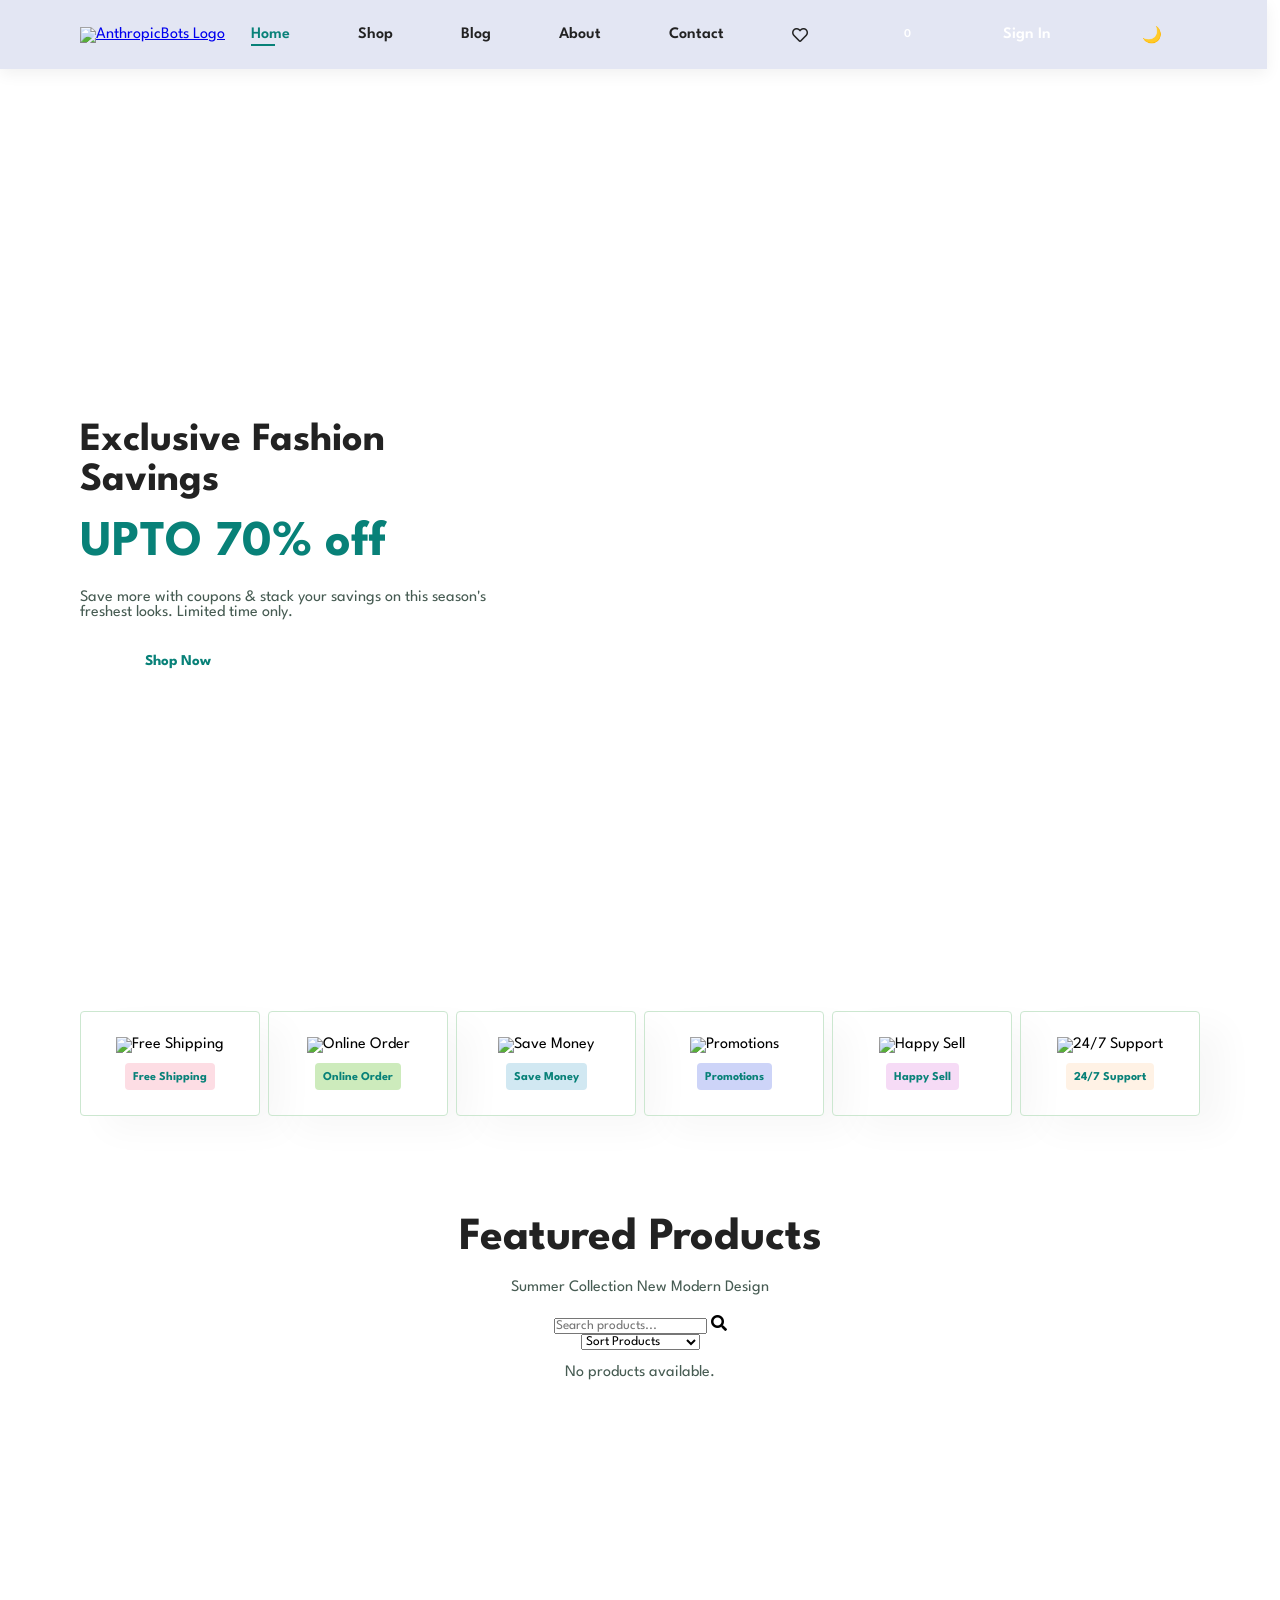
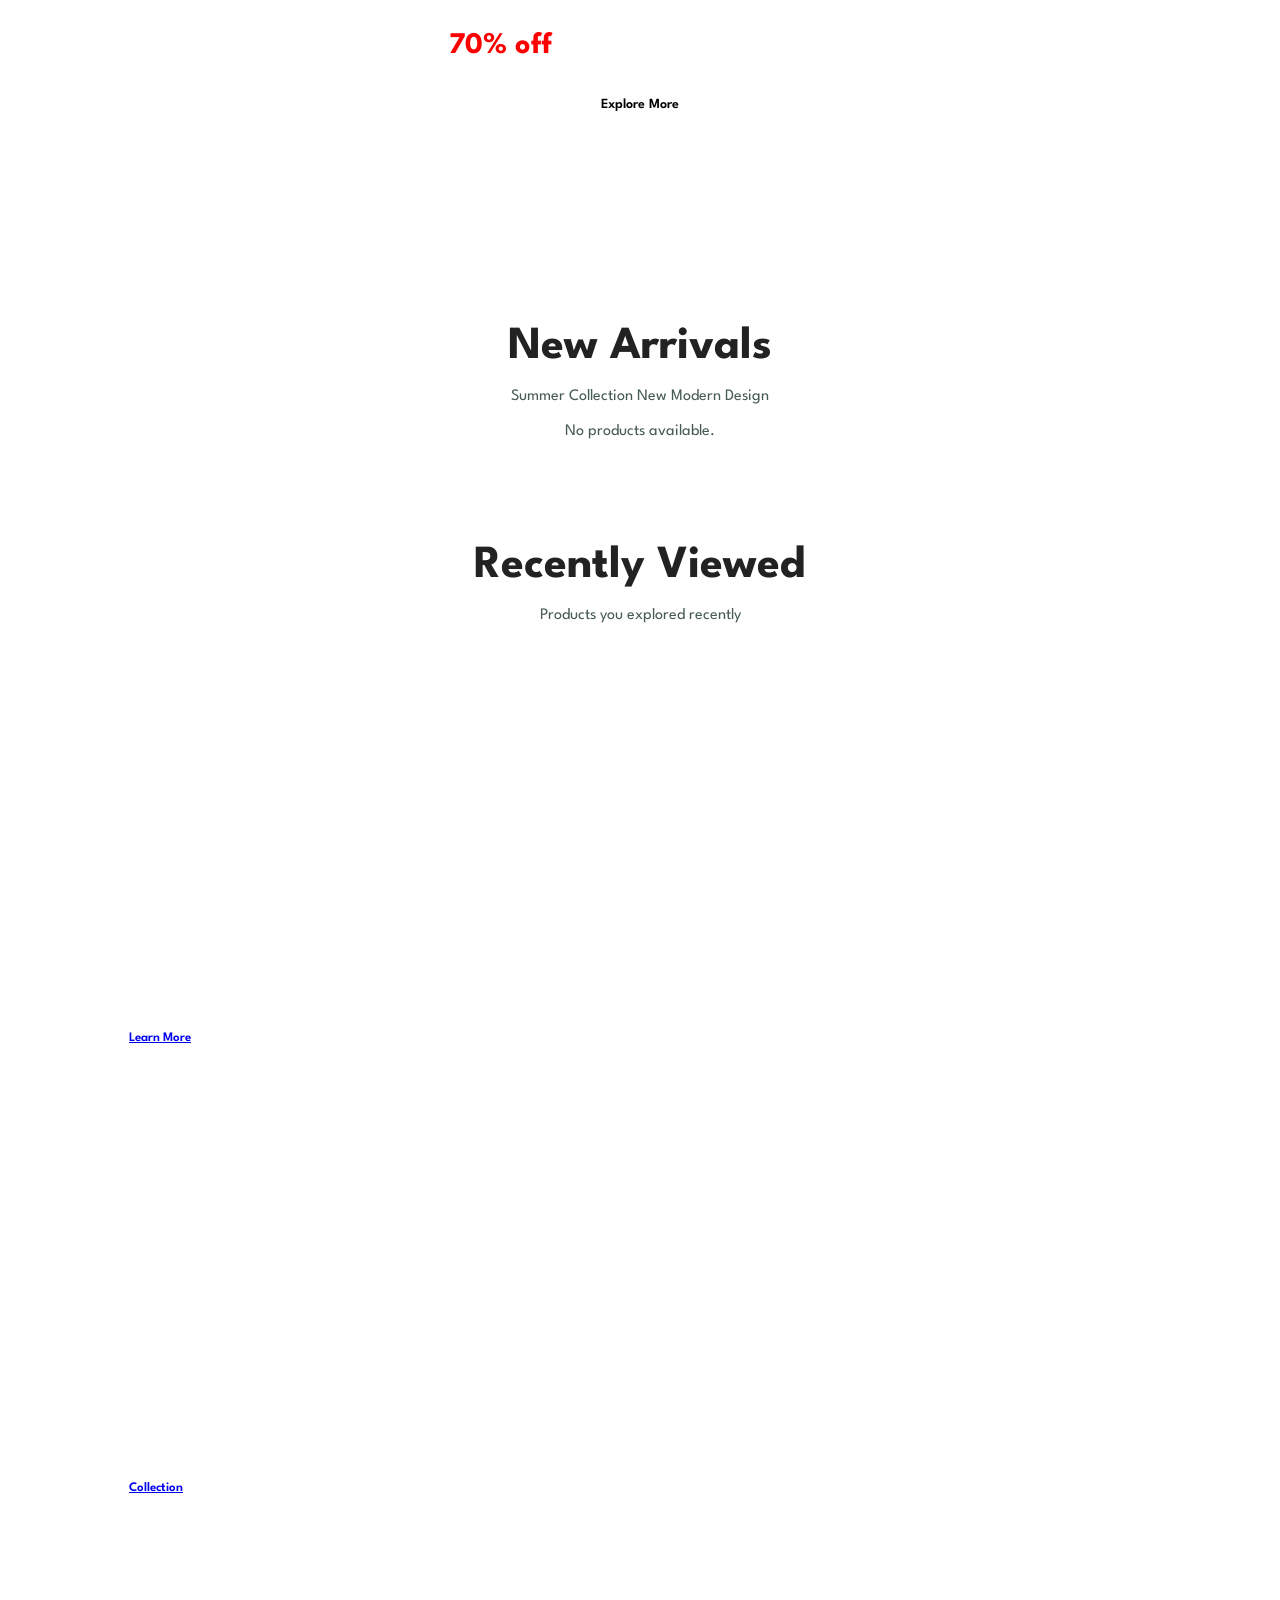
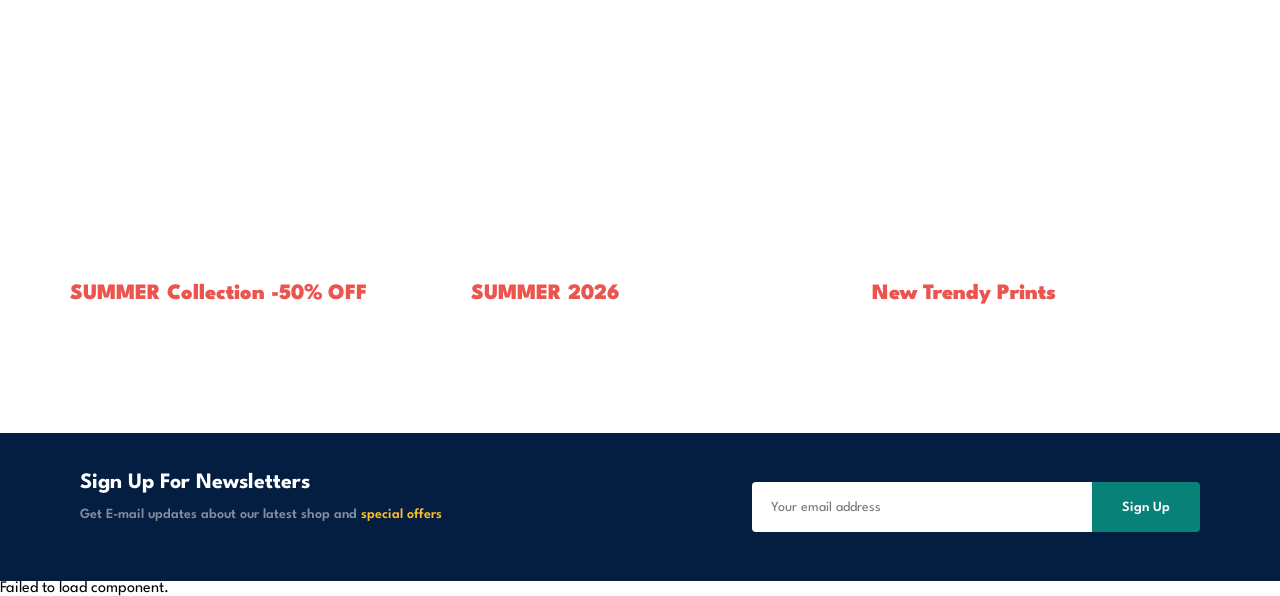
==== commit 24e752dd: "Merge branch 'main' into product-comparison-feature" ====
--- a/frontend/index.html
+++ b/frontend/index.html
@@ -69,6 +69,11 @@
     <link
         rel="stylesheet"
         href="styles/style.css"
+    >
+    
+    <link
+        rel="stylesheet"
+        href="styles/back-to-top.css"
     >
   </head>
 
@@ -226,9 +231,8 @@
             </span>
             - All t-Shirts & Accessories
         </h2>
-        <button class="normal">
-            Explore More
-        </button>
+        <a href="shop.html"><button class="normal">
+            Explore More</button></a>
     </section>
 
     <!-- New Arrivals -->
@@ -281,7 +285,9 @@
                 The best classic dress is on sale at cara
             </span>
             <button class="white">
+                <a href="about.html">
                 Learn More
+                </a>
             </button>
         </div>
 
@@ -296,39 +302,37 @@
                 The best classic dress is on sale at cara
             </span>
             <button class="white">
+                <a href="shop.html">
                 Collection
+                </a>
             </button>
         </div>
     </section>
 
     <!-- Banner 3 -->
     <section id="banner3">
-        <div class="banner-box">
-            <h2>
-                SEASONAL SALE
-            </h2>
-            <h3>
-                SUMMER Collection -50% OFF
-            </h3>
-        </div>
-
-        <div class="banner-box banner-box2">
-            <h2>
-                EARLY SUMMER COLLECTION
-            </h2>
-            <h3>
-                SUMMER 2026
-            </h3>
-        </div>
-
-        <div class="banner-box banner-box3">
-            <h2>
-                T-SHIRTS
-            </h2>
-            <h3>
-                New Trendy Prints
-            </h3>
-        </div>
+
+        <a href="seasonal.html" class="banner-link">
+            <div class="banner-box">
+                <h2>SEASONAL SALE</h2>
+                <h3>SUMMER Collection -50% OFF</h3>
+            </div>
+        </a>
+    
+        <a href="early_summer.html" class="banner-link">
+            <div class="banner-box banner-box2">
+                <h2>SUMMER COLLECTION</h2>
+                <h3>SUMMER 2026</h3>
+            </div>
+        </a>
+    
+        <a href="tshirt.html" class="banner-link">
+            <div class="banner-box banner-box3">
+                <h2>T-SHIRTS</h2>
+                <h3>New Trendy Prints</h3>
+            </div>
+        </a>
+    
     </section>
 
     <!-- Newsletter -->
@@ -424,5 +428,14 @@
         src="scripts/script.js"
     ></script>
 
+
+    <script
+        defer
+        src="scripts/back-to-top.js"
+    ></script>
+
   </body>
+
+</body>
+
 </html>
--- a/frontend/styles/components.css
+++ b/frontend/styles/components.css
@@ -293,6 +293,7 @@
     flex-direction: column;
     gap: 8px;
     z-index: 1000;
+    background: var(--dropdown-bg, white);
 }
 
 /* desktop hover */
@@ -321,6 +322,7 @@
     font-size: 14px;
     width: 100%;
     min-height: 44px;
+    
 }
 
 #profile-dropdown a:hover,
@@ -461,4 +463,155 @@
     border-radius: 50%;
     object-fit: cover;
     border: 2px solid #088178;
+}
+body.dark-theme #profile-dropdown {
+    background-color: #1e1e1e;
+    color: #ffffff;
+    border: 1px solid #333;
+}
+
+body.dark-theme #profile-dropdown a {
+    color: #ffffff;
+}
+
+body.dark-theme #profile-dropdown a:hover {
+    background-color: #2a2a2a;
+}
+
+body.dark-theme #profile-dropdown button {
+    background-color: transparent;
+    color: #ffffff;
+    border: none;
+}
+body.dark-theme .pro,
+body.dark-theme .product-card,
+body.dark-theme .card {
+  background-color: #1e1e1e;
+  border: 1px solid #2a2a2a;
+  color: #e0e0e0;
+}
+
+body.dark-theme .pro h4,
+body.dark-theme .pro span {
+  color: #e0e0e0;
+}
+/* ===========================
+   DARK MODE FIXES
+=========================== */
+
+/* Header */
+body.dark-theme #header {
+  background: #1a1a1a;
+  box-shadow: 0 5px 15px rgba(0,0,0,0.4);
+}
+
+/* Desktop nav links */
+body.dark-theme .desktop-nav #navbar-links li a,
+body.dark-theme .desktop-nav #navbar-links li button {
+  color: #e0e0e0;
+}
+
+/* Hamburger lines */
+body.dark-theme .hamburger-line {
+  background: #e0e0e0;
+}
+
+/* Mobile menu overlay */
+body.dark-theme #mobile-menu-overlay {
+  background: linear-gradient(135deg, #1a1a1a 0%, #121212 100%);
+}
+
+body.dark-theme .mobile-menu-header {
+  background: #1e1e1e;
+  border-bottom: 1px solid #333;
+}
+
+body.dark-theme .mobile-link {
+  background: #1e1e1e;
+  color: #e0e0e0;
+  border-color: #333;
+}
+
+body.dark-theme #mobile-close-btn {
+  background: #2a2a2a;
+  border-color: #444;
+}
+
+/* Footer */
+body.dark-theme footer {
+  background: #1a1a1a;
+}
+
+body.dark-theme footer .copyright {
+  border-top: 1px solid #333;
+}
+
+/* Feature boxes */
+body.dark-theme #feature .fe-box {
+  background-color: #1e1e1e;
+  border-color: #333;
+}
+
+body.dark-theme #feature .fe-box h6 {
+  color: #ffffff;
+}
+
+/* Newsletter */
+body.dark-theme #newsletter {
+  background-color: #0d0d0d;
+}
+
+body.dark-theme #newsletter input {
+  background-color: #2a2a2a;
+  color: #ffffff;
+}
+/* Explore More button dark fix */
+body.dark-theme #banner button.normal {
+    background-color: #1e1e1e ;
+    color: #ffffff ;
+    border: 1px solid #444 ;
+}
+body.dark-theme #header .logo-text,
+body.dark-theme #header a {
+    color: #39a4d6 ;
+    filter: brightness(0) invert(1);
+}
+body.dark-theme #header .logo {
+    filter: brightness(0) invert(1) sepia(1) saturate(3) hue-rotate(175deg);
+}
+body.dark-theme .desktop-nav #navbar-links li a.active {
+    border-bottom: none ;
+    text-decoration: none ;
+}
+
+body.dark-theme .desktop-nav #navbar-links li a::after,
+body.dark-theme .desktop-nav #navbar-links li a::before {
+    display: none ;
+}
+#theme-toggle {
+    background: none ;
+    border: none ;
+    cursor: pointer ;
+    font-size: 20px ;
+    padding: 5px ;
+    box-shadow: none ;
+}
+body.dark-theme footer .logo {
+    filter: invert(1) ;
+}
+body.dark-theme {
+    --dropdown-bg: #0c0c0c;
+    --shadow-soft: 0 4px 20px rgba(0, 0, 0, 0.6);
+}
+body.dark-theme #profile-dropdown a,
+body.dark-theme #profile-dropdown button{
+    color: #ffffff !important;
+    background-color: transparent !important;
+}
+/* Active nav link */
+#navbar-links a.active {
+    font-weight: 600;
+    color: #088178;
+    border-bottom: 2px solid #088178;
+    padding-bottom: 2px;
 }
--- a/frontend/styles/hero.css
+++ b/frontend/styles/hero.css
@@ -0,0 +1,527 @@
+/* =============================
+hero section
+============================= */
+#hero{
+    background-image: url("../assets/images/hero4.png");
+    height: 90vh;
+    width: 100%;
+    background-size: cover;
+    background-position: top 25% right 0;
+    padding: 0 80px;
+    display: flex;
+    flex-direction: column;
+    align-items: flex-start;
+    justify-content: center;
+}
+#herotexts{
+    height:90vh;
+    width:40%;
+    display:flexbox;
+    flex-direction: column;
+    align-content:center;
+    flex-wrap:wrap;
+}
+#hero h2{
+    font-size:2.5rem;
+    margin-bottom: 10px;
+    line-height: 1;
+}
+
+#hero h1{
+    color: var(--primary-color);
+}
+body.dark-theme #hero h1 {
+    color: #5ef0fa !important;
+}
+
+#hero button{
+    background-image: url("../assets/images/button.png");
+    background-color: transparent;
+    color: var(--primary-color);
+    border: 0;
+    padding: 14px 80px 14px 65px;
+    background-repeat: no-repeat;
+    cursor: pointer;
+    font-weight: 700;
+    font-size: 15px;
+    transition: var(--transition-fast);
+}
+
+#hero button:hover{
+    transform: translateY(-2px);
+}
+
+/* =============================
+feature section
+============================= */
+#feature{
+    display: flex;
+    align-items: center;
+    justify-content: space-between;
+    flex-wrap: wrap;
+}
+
+#feature .fe-box{
+    width: 180px;
+    text-align: center;
+    padding: 25px 15px;
+    box-shadow: var(--shadow-soft);
+    border: 1px solid #cce7d0;
+    border-radius: 12px;
+    margin: 15px 0;
+    transition: var(--transition-fast);
+    background: var(--white);
+}
+
+#feature .fe-box:hover{
+    transform: translateY(-10px) scale(1.03);
+    box-shadow: 0 22px 50px rgba(0,0,0,0.22);
+}
+
+#feature .fe-box img{
+    width: 100%;
+    margin-bottom: 10px;
+}
+
+#feature .fe-box h6{
+    display: inline-block;
+    padding: 9px 8px 6px;
+    line-height: 1;
+    border-radius: 4px;
+    color: var(--primary-color);
+    background-color: #fddde4;
+}
+
+#feature .fe-box:nth-child(2) h6{
+    background-color: #cdebbc;
+}
+
+#feature .fe-box:nth-child(3) h6{
+    background-color: #d1e8f2;
+}
+
+#feature .fe-box:nth-child(4) h6{
+    background-color: #cdd4f8;
+}
+
+#feature .fe-box:nth-child(5) h6{
+    background-color: #f6dbf6;
+}
+
+#feature .fe-box:nth-child(6) h6{
+    background-color: #fff2e5;
+}
+
+/* =============================
+banner
+============================= */
+#banner{
+    display: flex;
+    flex-direction: column;
+    justify-content: flex-end;
+    align-items: center;
+    text-align: center;
+    background-image: url("../assets/images/banner.png");
+    width: 100%;
+    height: 40vh;
+    background-size: cover;
+    background-position: center;
+}
+
+#banner h4{
+    color: var(--white);
+    font-size: 16px;
+}
+
+#banner h2{
+    color: var(--white);
+    font-size: 30px;
+    padding: 10px 0;
+}
+
+#banner h2 span{
+    color: #ef3636;
+}
+
+#banner button:hover{
+    background: var(--primary-color);
+    color: var(--white);
+}
+
+/* =============================
+small banners
+============================= */
+#sm-banner{
+    display: flex;
+    justify-content: space-between;
+    flex-wrap: wrap;
+}
+
+#sm-banner .banner-box{
+    display: flex;
+    flex-direction: column;
+    justify-content: flex-end;
+    align-items: flex-start;
+    background-image: url("../assets/images/b17.jpg");
+    min-width: 48%;
+    height: 50vh;
+    background-size: cover;
+    background-position: center;
+    padding: 30px;
+}
+
+#sm-banner .banner-box2{
+    background-image: url("../assets/images/b10.jpg");
+}
+
+#sm-banner h4{
+    color: var(--white);
+    font-size: 20px;
+    font-weight: 300;
+}
+
+#sm-banner h2{
+    color: var(--white);
+    font-size: 28px;
+    font-weight: 800;
+}
+
+#sm-banner span{
+    color: var(--white);
+    font-size: 14px;
+    font-weight: 500;
+    padding-bottom: 15px;
+}
+
+#sm-banner .banner-box:hover button{
+    background: var(--primary-color);
+    border: 1px solid var(--primary-color);
+}
+
+/* =============================
+banner3
+============================= */
+
+.banner-link{
+    text-decoration: none;
+    display: block;
+}
+
+.banner-link h2,
+.banner-link h3,
+.banner-link h4{
+    text-decoration: none;
+}
+
+#banner3 .banner-link{
+    width: 32%;
+}
+
+#banner3{
+    display: flex;
+    justify-content: space-between;
+    flex-wrap: wrap;
+    padding: 0 80px;
+}
+
+#banner3 .banner-box{
+    position: relative;
+    display: flex;
+    flex-direction: column;
+    justify-content: flex-end;
+    align-items: flex-start;
+
+    min-width: 33%;
+    height: 200px;
+
+    background-size: cover;
+    background-position: center;
+    background-repeat: no-repeat;
+
+    padding: 30px;
+    overflow: hidden;
+    margin-bottom: 20px;
+}
+
+#banner3 .banner-box{
+    background-image: url("../assets/images/b7.jpg");
+}
+
+#banner3 .banner-box h2 {
+    color: #fff;
+    font-size: 1.7rem;
+    font-weight: 700;
+    margin: 0;
+    line-height: 1.2;
+    text-decoration: none;
+}
+
+#banner3 .banner-box h4 {
+    color: #ff6b6b;
+    font-size: 1.3rem;
+    font-weight: 600;
+    margin-top: 10px;
+    text-decoration: none;
+}
+
+#banner3 .banner-box2{
+    background-image: url("../assets/images/b4.jpg");
+}
+
+#banner3 .banner-box3{
+    background-image: url("../assets/images/b18.jpg");
+}
+
+#banner3 h2{
+    color: var(--white);
+    font-weight: 900;
+    font-size: 22px;
+    
+}
+
+#banner3 h3{
+    color: #ec544e;
+    font-weight: 800;
+    font-size: 15px;
+}
+
+
+/* =============================
+newsletter
+============================= */
+#newsletter{
+    display: flex;
+    justify-content: space-between;
+    flex-wrap: wrap;
+    align-items: center;
+    background-image:
+        url("../assets/images/banner.png");
+    background-repeat: no-repeat;
+    background-position:
+        20% 30%;
+    background-color: #041e42;
+}
+
+#newsletter h4{
+    font-size: 22px;
+    font-weight: 700;
+    color: var(--white);
+}
+
+#newsletter p{
+    font-size: 14px;
+    font-weight: 600;
+    color: #818ea0;
+}
+
+#newsletter p span{
+    color: #ffbd27;
+}
+
+#newsletter .form{
+    display: flex;
+    width: 40%;
+}
+
+#newsletter input{
+    height: 3.125rem;
+    padding: 0 1.25rem;
+    font-size: 14px;
+    width: 100%;
+    border: 1px solid transparent;
+    border-radius: 4px;
+    outline: none;
+    border-top-right-radius: 0;
+    border-bottom-right-radius: 0;
+}
+
+#newsletter button{
+    background-color: var(--primary-color);
+    color: var(--white);
+    white-space: nowrap;
+    border-top-left-radius: 0;
+    border-bottom-left-radius: 0;
+}
+
+/* =============================
+responsive layout
+============================= */
+@media(max-width:799px){
+    #hero{
+        height: 70vh;
+        padding: 0 80px;
+        background-position: top 30% right 30%;
+    }
+
+    #feature{
+        justify-content: center;
+    }
+
+    #feature .fe-box{
+        margin: 15px;
+    }
+
+    #sm-banner .banner-box{
+        min-width: 100%;
+        height: 30vh;
+    }
+
+    #banner3{
+        padding: 0 40px;
+    }
+
+    #banner3 .banner-box{
+        width: 28%;
+    }
+
+    #newsletter .form{
+        width: 70%;
+    }
+}
+
+@media(max-width:477px){
+    #header{
+        position: fixed;
+        width: 100%;
+    }
+    #hero{
+        height:40vh;
+        margin-top: 70px;
+        padding: 0 20px;
+        background-position: 55%;
+        background-image: url("../assets/images/heroimagemobile.png");
+    }
+    #herotexts{
+        margin-top:10%;
+    }
+    #hero h1{  
+        font-size: 1.2rem;
+        line-height: 1.2rem;
+        margin-top: 2px;
+        margin-bottom: 2px;
+    }
+#hero p {
+    font-size: 0.6rem;
+    line-height: 1.4;
+    margin: 15px 0;
+}
+#hero button{
+    font-size:0.6rem;
+    padding: 0;
+    justify-content: center;
+    align-items: center;
+    width: 100px;
+    height: 20px;
+    padding: 0;
+    font-size: 0.6rem;
+    font-weight: 600;
+    background-size: 100% 100%;
+    background-repeat: no-repeat;
+    background-position: center;
+}
+    #hero h2{
+        font-size: 1.75rem;
+    }
+
+    #feature{
+        justify-content: space-between;
+    }
+
+    #feature .fe-box{
+        width: 155px;
+        margin: 0 0 15px 0;
+    }
+
+    #banner{
+        height: 40vh;
+    }
+
+    #sm-banner .banner-box{
+        height: 40vh;
+    }
+
+    #sm-banner .banner-box2{
+        margin-top: 20px;
+    }
+
+    #banner3{
+        padding: 0 20px;
+    }
+
+    #banner3 .banner-box{
+        width: 100%;
+    }
+
+    #newsletter{
+        padding: 40px 20px;
+    }
+
+    #newsletter .form{
+        width: 100%;
+    }
+}
+/* ===========================
+   DARK MODE FIXES - hero.css
+=========================== */
+
+/* Feature boxes */
+body.dark-theme #feature .fe-box {
+  background-color: #1e1e1e;
+  border-color: #333;
+}
+
+body.dark-theme #feature .fe-box h6 {
+  color: #ffffff;
+}
+
+/* Newsletter section */
+body.dark-theme #newsletter {
+  background-color: #f3f0f0;
+}
+
+body.dark-theme #newsletter input {
+  background-color: #2a2a2a;
+  color: #ffffff;
+}
+
+/* Hero section */
+body.dark-theme #hero h2 {
+  color: #f0f0f0;
+}
+
+/* Banner text */
+body.dark-theme #banner h2,
+body.dark-theme #banner h4,
+body.dark-theme #sm-banner h2,
+body.dark-theme #sm-banner h4,
+body.dark-theme #sm-banner span,
+body.dark-theme #banner3 h2 {
+  color: #ffffff;
+}
+/* Hero background overlay for dark mode */
+/* Hero background overlay for dark mode */
+body.dark-theme #hero {
+    background-color: rgba(0, 0, 0, 0.45); /* halka overlay */
+    background-blend-mode: darken; /* multiply ki jagah darken */
+}
+/* Product cards white background fix */
+body.dark-theme .products-grid .pro,
+body.dark-theme .products-grid > div,
+body.dark-theme #featured-products .pro,
+body.dark-theme #new-arrivals-container .pro,
+body.dark-theme #recently-viewed-container .pro {
+    background-color: #1e1e1e ;
+    border: 1px solid #333 ;
+}
+
+body.dark-theme .products-grid img {
+    background-color: #2a2a2a ;
+}
+body.dark-theme #hero button {
+    color: #5bd1e0 ;
+    background-color: transparent ;
+    border: none ;
+}
+body.dark-theme #feature .fe-box h6 {
+    color: #0a0a0a ;
+}
--- a/frontend/styles/back-to-top.css
+++ b/frontend/styles/back-to-top.css
@@ -0,0 +1,95 @@
+/* ============================================
+   Back to Top Button
+   File: frontend/styles/back-to-top.css
+   ============================================ */
+
+#back-to-top {
+  position: fixed;
+  bottom: 2rem;
+  right: 2rem;
+  z-index: 9998; /* below quick-view modal (9999) */
+
+  display: flex;
+  align-items: center;
+  justify-content: center;
+
+  width: 46px;
+  height: 46px;
+  border-radius: 50%;
+  border: none;
+  cursor: pointer;
+  overflow: hidden; /* keeps ripple effect contained */
+
+  background-color: var(--primary-color);
+  color: var(--white);
+  box-shadow: var(--shadow-soft);
+
+  /* hidden by default */
+  opacity: 0;
+  visibility: hidden;
+  transform: translateY(12px);
+  transition: opacity var(--transition-fast),
+              visibility var(--transition-fast),
+              transform var(--transition-fast),
+              background-color var(--transition-fast),
+              box-shadow var(--transition-fast);
+}
+
+#back-to-top.visible {
+  opacity: 1;
+  visibility: visible;
+  transform: translateY(0);
+}
+
+#back-to-top:hover {
+  background-color: var(--primary-hover);
+  transform: translateY(-2px);
+  box-shadow: 0 14px 36px rgba(0, 0, 0, 0.18);
+}
+
+#back-to-top:active {
+  transform: translateY(1px);
+}
+
+/* matches :focus-visible rule in base.css */
+#back-to-top:focus-visible {
+  outline: 2px solid var(--primary-color);
+  outline-offset: 2px;
+}
+
+#back-to-top svg {
+  width: 20px;
+  height: 20px;
+  stroke: var(--white);
+  stroke-width: 2.5;
+  fill: none;
+  stroke-linecap: round;
+  stroke-linejoin: round;
+  /* prevent svg from absorbing ripple click coords */
+  pointer-events: none;
+}
+
+/* Dark theme — mirrors body.dark-theme button pattern from base.css */
+body.dark-theme #back-to-top {
+  background-color: var(--primary-color);
+  box-shadow: 0 10px 30px rgba(0, 0, 0, 0.45);
+}
+
+body.dark-theme #back-to-top:hover {
+  background-color: var(--primary-hover);
+}
+
+/* matches @media breakpoint used across style.css */
+@media (max-width: 799px) {
+  #back-to-top {
+    bottom: 1.25rem;
+    right: 1.25rem;
+    width: 42px;
+    height: 42px;
+  }
+
+  #back-to-top svg {
+    width: 18px;
+    height: 18px;
+  }
+}
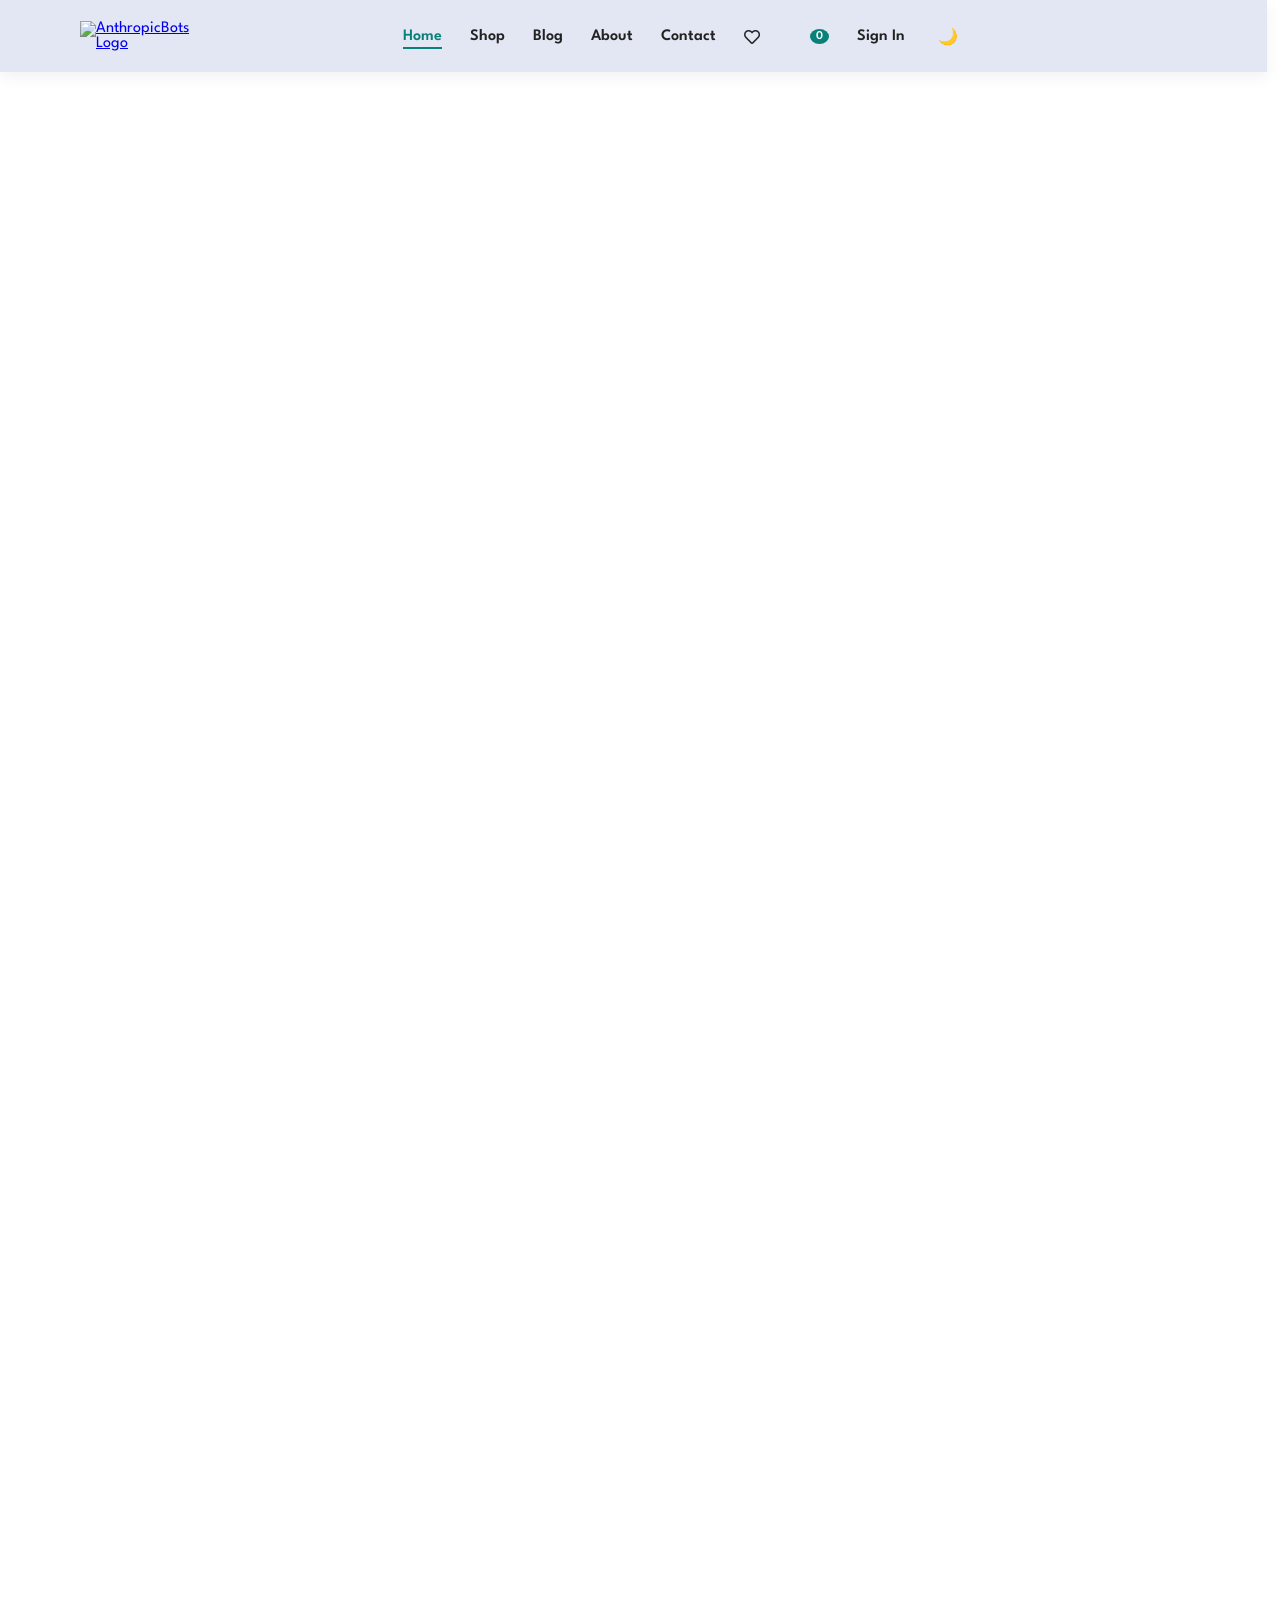
==== commit b94a6de7: "Merge branch 'main' into fix/newsletter-validation-all-pages" ====
--- a/frontend/index.html
+++ b/frontend/index.html
@@ -8,6 +8,7 @@
     >
 
     <!-- SEO -->
+    <link rel="canonical" href="https://www.bhuvansh.xyz/index.html">
     <meta
         name="description"
         content="Cara Fashion Store - Modern fashion e-commerce website with trending collections, featured products, and secure shopping experience."
@@ -70,10 +71,11 @@
         rel="stylesheet"
         href="styles/style.css"
     >
-    
-    <link
-        rel="stylesheet"
-        href="styles/back-to-top.css"
+
+    <!-- Animations -->
+    <link
+        rel="stylesheet"
+        href="styles/animations.css"
     >
   </head>
 
@@ -82,29 +84,50 @@
     <div id="navbar"></div>
 
     <!-- Hero Section -->
-    <section id="hero">
-        <div id="herotexts">
-        <h2>
-           Exclusive Fashion Savings
-        </h2>
-        <h1>
-            UPTO 70% off
-        </h1>
-        <p>
-            Save more with coupons & stack your savings on this season's freshest looks. Limited time only.
-        </p>
-        <button
-            onclick="window.location.href='shop.html'"
-        >
-            Shop Now
-        </button>
-        </div>
-    </section>
+    <section id="hero" class="animate-on-scroll">
+        <div id="hero-slider" aria-hidden="true">
+            <img class="hero-slide" src="assets/images/hero4.png" alt="">
+            <img class="hero-slide" src="assets/images/banner.png" alt="">
+            <img class="hero-slide" src="assets/images/b7.jpg" alt="">
+            <img class="hero-slide" src="assets/images/b4.jpg" alt="">
+        </div>
+
+        <div id="hero-content">
+            <h4>
+                Trade-in-Offer
+            </h4>
+            <h2>
+               Exclusive Fashion Savings
+            </h2>
+            <h1>
+                UPTO 70% off
+            </h1>
+            <p>
+                Save more with coupons & stack your savings on this season's freshest looks. Limited time only.
+            </p>
+            <div class="hero-ctas">
+                <button
+                    class="primary"
+                    onclick="window.location.href='shop.html'"
+                >
+                    Shop Now
+                </button>
+
+                <button
+                    class="secondary"
+                    onclick="window.location.href='shop.html'"
+                >
+                    Explore
+                </button>
+            </div>
+        </div>
+    </section>
+
 
     <!-- Features -->
     <section
         id="feature"
-        class="section-p1"
+        class="section-p1 animate-on-scroll"
     >
         <div class="fe-box">
             <img
@@ -176,7 +199,7 @@
     <!-- Featured Products -->
     <section
         id="product1"
-        class="section-p1"
+        class="section-p1 animate-on-scroll"
     >
         <h2>
             Featured Products
@@ -219,7 +242,7 @@
     <!-- Banner -->
     <section
         id="banner"
-        class="section-m1"
+        class="section-m1 animate-on-scroll"
     >
         <h4>
             Repair Service
@@ -232,13 +255,13 @@
             - All t-Shirts & Accessories
         </h2>
         <a href="shop.html"><button class="normal">
-            Explore More</button></a>
+            Explore Our Shop</button></a>
     </section>
 
     <!-- New Arrivals -->
     <section
         id="new-arrivals"
-        class="section-p1"
+        class="section-p1 animate-on-scroll"
     >
         <h2>
             New Arrivals
@@ -255,7 +278,7 @@
     <!-- Recently Viewed -->
     <section
         id="recently-viewed"
-        class="section-p1"
+        class="section-p1 animate-on-scroll"
     >
         <h2>
             Recently Viewed
@@ -272,7 +295,7 @@
     <!-- Small Banner -->
     <section
         id="sm-banner"
-        class="section-p1 section-m1"
+        class="section-p1 section-m1 animate-on-scroll"
     >
         <div class="banner-box">
             <h4>
@@ -286,7 +309,7 @@
             </span>
             <button class="white">
                 <a href="about.html">
-                Learn More
+                About Cara Store
                 </a>
             </button>
         </div>
@@ -310,7 +333,15 @@
     </section>
 
     <!-- Banner 3 -->
-    <section id="banner3">
+    <section id="banner3" class="animate-on-scroll">
+        <div class="banner-box">
+            <h2>
+                SEASONAL SALE
+            </h2>
+            <h3>
+                SUMMER Collection -50% OFF
+            </h3>
+        </div>
 
         <a href="seasonal.html" class="banner-link">
             <div class="banner-box">
@@ -338,7 +369,7 @@
     <!-- Newsletter -->
     <section
         id="newsletter"
-        class="section-p1"
+        class="section-p1 animate-on-scroll"
     >
         <div class="newstext">
             <h4>
@@ -399,6 +430,11 @@
 
     <script
         defer
+        src="scripts/animations.js"
+    ></script>
+
+    <script
+        defer
         src="scripts/hero.js"
     ></script>
 
--- a/frontend/styles/base.css
+++ b/frontend/styles/base.css
@@ -0,0 +1,347 @@
+@import url('https://fonts.googleapis.com/css2?family=Spartan:wght@100;200;300;400;500;600;700;800;900&display=swap');
+
+:root{
+    --primary-color: #088178;
+    --primary-hover: #066e67;
+    --text-dark: #222;
+    --text-light: #465b52;
+    --bg-light: #E3E6F3;
+    --white: #fff;
+    --border-light: #cce7d0;
+    --shadow-soft: 0 10px 30px rgba(0,0,0,0.12);
+    --transition-fast: 0.3s ease;
+    --dropdown-bg: #ffffff;
+    --card-bg: #ffffff;
+    --faq-bg: #ffffff;
+    --faq-question-bg: #f8f8f8;
+    --border-color: #e1e1e1;
+    --text-heading: #222;
+    --text-body: #555;
+    --input-bg: #ffffff;
+    --container-bg: #ffffff; 
+}
+body.dark-theme {
+    --text-dark: #ffffff;
+    --text-light: #d1d1d1;
+    --bg-light: #1a1a1a;
+    --white: #121212;
+    --dropdown-bg: #1e1e1e;
+    --card-bg: #1e1e1e;
+    --faq-bg: #1e1e1e;
+    --faq-question-bg: #2a2a2a;
+    --border-color: #333;
+    --text-heading: #ffffff;
+    --text-body: #d1d1d1;
+    --input-bg: #1e1e1e;
+    --container-bg: #1e1e1e;
+
+    background-color: #121212;
+    color: #ffffff;
+}
+/* reset */
+*{
+    margin: 0;
+    padding: 0;
+    box-sizing: border-box;
+    font-family: 'Spartan', sans-serif;
+}
+html , body{
+    width: 100%;
+    height: 100%;
+   overflow-x: hidden;
+}
+/* base typography */
+h1{
+    font-size: 50px;
+    line-height: 64px;
+    color: var(--text-dark);
+}
+
+h2{
+    font-size: 46px;
+    line-height: 54px;
+    color: var(--text-dark);
+}
+
+/* added missing heading style */
+h3{
+    font-size: 28px;
+    line-height: 36px;
+    color: var(--text-dark);
+    font-weight: 700;
+}
+
+h4{
+    font-size: 20px;
+    color: var(--text-dark);
+}
+
+h6{
+    font-size: 12px;
+    font-weight: 700;
+}
+
+p{
+    font-size: 16px;
+    color: var(--text-light);
+    margin: 15px 0 20px;
+}
+
+/* layout helpers */
+.section-p1{
+    padding: 40px 80px;
+}
+
+.section-m1{
+    margin: 40px 0;
+}
+
+/* buttons */
+button.normal{
+    font-size: 14px;
+    font-weight: 600;
+    padding: 15px 30px;
+    color: #000;
+    background-color: var(--white);
+    border-radius: 4px;
+    cursor: pointer;
+    border: none;
+    outline: none;
+    transition: var(--transition-fast);
+    min-height: 44px;
+}
+
+button.white{
+    font-size: 13px;
+    font-weight: 600;
+    padding: 11px 18px;
+    color: var(--white);
+    background-color: transparent;
+    cursor: pointer;
+    border: 1px solid var(--white);
+    outline: none;
+    transition: var(--transition-fast);
+    min-height: 44px;
+}
+
+.btn-hover{
+    transition: var(--transition-fast);
+}
+
+.btn-hover:hover{
+    transform: translateY(-2px);
+    box-shadow: var(--shadow-soft);
+}
+
+/* global page styles */
+html{
+    scroll-behavior: smooth;
+}
+
+body{
+    width: 100%;
+    overflow-x: hidden;
+    background: var(--white);
+    color: var(--text-dark);
+    -webkit-font-smoothing: antialiased;
+    padding-top: 80px;
+}
+
+/* accessibility */
+:focus-visible{
+    outline: 2px solid var(--primary-color);
+    outline-offset: 2px;
+}
+
+/* media */
+img{
+    max-width: 100%;
+    display: block;
+    user-select: none;
+}
+
+/* reusable product button styles */
+.pro button{
+    border: 1px solid #ccc;
+    background: var(--white);
+    padding: 6px 12px;
+    cursor: pointer;
+    border-radius: 6px;
+    margin: 4px;
+    transition: var(--transition-fast);
+    min-height: 44px;
+}
+
+.pro button:hover{
+    background: var(--primary-color);
+    color: var(--white);
+}
+
+.pro span{
+    font-weight: 600;
+}
+
+.pro p{
+    margin-top: 10px;
+    font-size: 14px;
+}
+
+/* responsive utilities */
+@media(max-width:1024px){
+    .section-p1{
+        padding: 30px 20px;
+    }
+
+    h1{
+        font-size: 38px;
+        line-height: 46px;
+    }
+
+    h2{
+        font-size: 32px;
+        line-height: 40px;
+    }
+
+    h3{
+        font-size: 24px;
+        line-height: 32px;
+    }
+}
+body.dark-theme {
+    --text-dark: #f8f6f6;
+    --text-light: #d1d1d1;
+    --bg-light: #1a1a1a;
+    --white: #121212;
+
+    background-color: #121212;
+    color: #ffffff;
+}
+body {
+    transition: background-color 0.3s ease,
+                color 0.3s ease;
+}
+.theme-toggle-item button {
+    background: none;
+    border: none;
+    cursor: pointer;
+    font-size: 18px;
+}
+body.dark-theme input,
+body.dark-theme textarea,
+body.dark-theme select {
+    background-color: #1e1e1e;
+    color: #ffffff;
+    border: 1px solid #444;
+}
+
+body.dark-theme label,
+body.dark-theme .form-group,
+body.dark-theme p,
+body.dark-theme a {
+    color: #ffffff;
+}
+body.dark-theme footer {
+    background-color: #1a1a1a;
+    color: #ffffff;
+}
+
+body.dark-theme footer a {
+    color: #d1d1d1;
+}
+
+body.dark-theme footer p,
+body.dark-theme footer h1,
+body.dark-theme footer h2,
+body.dark-theme footer h3,
+body.dark-theme footer h4 {
+    color: #ffffff;
+}
+/* Navbar dark mode */
+body.dark-theme nav,
+body.dark-theme .navbar {
+  background-color: #1a1a1a;
+}
+
+body.dark-theme nav a,
+body.dark-theme .navbar a {
+  color: #e0e0e0;
+}
+
+/* Buttons in dark mode */
+body.dark-theme .btn,
+body.dark-theme button:not(#theme-toggle) {
+  background-color: #088178;
+  color: #ffffff;
+  border: 1px solid #066b63;
+}
+
+body.dark-theme .btn:hover,
+body.dark-theme button:not(#theme-toggle):hover {
+  background-color: #066b63;
+}
+body.dark-theme .order-tracking,
+body.dark-theme .order-card,
+body.dark-theme .order-box,
+body.dark-theme .track-box,
+body.dark-theme .order-content {
+    background-color: #1e1e1e !important;
+    border: 1px solid #333 !important;
+}
+body.dark-theme h3 {
+    color: #ffffff !important;
+}
+body.dark-theme .toast-container,
+body.dark-theme .toast,
+body.dark-theme .toast-item,
+body.dark-theme [class*="toast"] {
+    background-color: #1e1e1e !important;
+    color: #ffffff !important;
+    border: 1px solid #333 !important;
+    box-shadow: 0 4px 12px rgba(0,0,0,0.5) !important;
+}
+
+body.dark-theme .toast-item p,
+body.dark-theme .toast-item span,
+body.dark-theme .toast p,
+body.dark-theme .toast span {
+    color: #ffffff !important;
+}
+body.dark-theme #product1 h2,
+body.dark-theme #new-arrivals h2,
+body.dark-theme #recently-viewed h2 {
+    color: #ffffff !important;
+}
+body.dark-theme #blog-header h3 {
+    color: #ffffff !important;
+}
+body.dark-theme #blog-header h1,
+body.dark-theme #blog-header p {
+    color: #ffffff !important;
+}
+#about-app h1 a {
+    color: #1a73e8 !important;
+    text-decoration: underline;
+}
+
+body.dark-theme #about-app h1 a {
+    color: #5b9cf6 !important;
+}
+/* Dropdown button override - must be after button rule */
+body.dark-theme #profile-dropdown button {
+    background-color: transparent !important;
+    color: #ffffff !important;
+    border: none !important;
+    box-shadow: none !important;
+}
+
+body.dark-theme #profile-dropdown button:hover {
+    background-color: #2a2a2a !important;
+    color: #ffffff !important;
+    border: none !important;
+}
+
+body.dark-theme #profile-dropdown {
+    background-color: #1e1e1e !important;
+    border: 1px solid #333 !important;
+    box-shadow: 0 4px 20px rgba(0, 0, 0, 0.6) !important;
+}
--- a/frontend/styles/layout.css
+++ b/frontend/styles/layout.css
@@ -0,0 +1,256 @@
+/* =============================
+containers
+============================= */
+.container{
+    width: 100%;
+    max-width: 1400px;
+    margin: 0 auto;
+    padding: 0 20px;
+}
+
+/* =============================
+flex utilities
+============================= */
+.flex{
+    display: flex;
+}
+
+.flex-center{
+    display: flex;
+    align-items: center;
+    justify-content: center;
+}
+
+.flex-between{
+    display: flex;
+    align-items: center;
+    justify-content: space-between;
+}
+
+.flex-column{
+    display: flex;
+    flex-direction: column;
+}
+
+/* =============================
+grid utilities
+============================= */
+.grid{
+    display: grid;
+}
+
+.grid-2{
+    display: grid;
+    grid-template-columns:
+        repeat(2, 1fr);
+    gap: 24px;
+}
+
+.grid-3{
+    display: grid;
+    grid-template-columns:
+        repeat(3, 1fr);
+    gap: 24px;
+}
+
+.grid-4{
+    display: grid;
+    grid-template-columns:
+        repeat(4, 1fr);
+    gap: 24px;
+}
+
+/* =============================
+spacing utilities
+============================= */
+.mt-1{
+    margin-top: 10px;
+}
+
+.mt-2{
+    margin-top: 20px;
+}
+
+.mt-3{
+    margin-top: 30px;
+}
+
+.mt-4{
+    margin-top: 40px;
+}
+
+.mb-1{
+    margin-bottom: 10px;
+}
+
+.mb-2{
+    margin-bottom: 20px;
+}
+
+.mb-3{
+    margin-bottom: 30px;
+}
+
+.mb-4{
+    margin-bottom: 40px;
+}
+
+.py-1{
+    padding-top: 10px;
+    padding-bottom: 10px;
+}
+
+.py-2{
+    padding-top: 20px;
+    padding-bottom: 20px;
+}
+
+.py-3{
+    padding-top: 30px;
+    padding-bottom: 30px;
+}
+
+.py-4{
+    padding-top: 40px;
+    padding-bottom: 40px;
+}
+
+/* =============================
+card utilities
+============================= */
+.card{
+    background: var(--white);
+    border-radius: 16px;
+    box-shadow: var(--shadow-soft);
+    overflow: hidden;
+}
+
+.card-padding{
+    padding: 20px;
+}
+
+/* =============================
+section helpers
+============================= */
+.section-title{
+    text-align: center;
+    margin-bottom: 40px;
+}
+
+.section-title h2{
+    margin-bottom: 12px;
+}
+
+.section-title p{
+    max-width: 700px;
+    margin: 0 auto;
+}
+
+/* =============================
+page wrappers
+============================= */
+.page-wrapper{
+    min-height: 100vh;
+    display: flex;
+    flex-direction: column;
+}
+
+.page-content{
+    flex: 1;
+}
+
+/* =============================
+utility helpers
+============================= */
+.hidden{
+    display: none !important;
+}
+
+.text-center{
+    text-align: center;
+}
+
+.text-left{
+    text-align: left;
+}
+
+.text-right{
+    text-align: right;
+}
+
+.w-100{
+    width: 100%;
+}
+
+.rounded{
+    border-radius: 12px;
+}
+
+.shadow{
+    box-shadow: var(--shadow-soft);
+}
+
+/* =============================
+animations
+============================= */
+.fade-in{
+    animation: fadeIn 0.5s ease;
+}
+
+@keyframes fadeIn{
+
+    from{
+        opacity: 0;
+        transform: translateY(10px);
+    }
+
+    to{
+        opacity: 1;
+        transform: translateY(0);
+    }
+}
+
+/* =============================
+responsive layout
+============================= */
+@media(max-width:1024px){
+    .grid-4{
+        grid-template-columns: repeat(3, 1fr);
+    }
+    
+    .container{
+        padding: 0 40px;
+    }
+}
+
+@media(max-width:799px){
+    .grid-4{
+        grid-template-columns:
+            repeat(2, 1fr);
+    }
+
+    .grid-3{
+        grid-template-columns:
+            repeat(2, 1fr);
+    }
+
+    .section-title{
+        margin-bottom: 30px;
+    }
+}
+
+@media(max-width:477px){
+    .grid-2,
+    .grid-3,
+    .grid-4{
+        grid-template-columns: 1fr;
+    }
+
+    .container{
+        padding: 0 15px;
+    }
+
+    .card-padding{
+        padding: 16px;
+    }
+}
--- a/frontend/styles/components.css
+++ b/frontend/styles/components.css
@@ -13,9 +13,7 @@
     z-index: 999;
 }
 
-#hero {
-    margin-top: 77px;
-}
+
 
 html, body {
     overflow-x: hidden;
@@ -43,7 +41,7 @@
     font-size: 16px;
     font-weight: 600;
     color: var(--text-dark, #222);
-    transition: var(--transition-fast, 0.3s);
+    transition: color 0.3s ease, transform 0.3s ease, opacity 0.3s ease;
     background: none;
     border: none;
     cursor: pointer;
@@ -54,7 +52,15 @@
     color: var(--primary-color, #088178);
 }
 
-/* ==================== MOBILE MENU BUTTON ==================== */
+/* Active underline for current page */
+#navbar-links li a.active::after {
+    width: 100%;
+    height: 2px;
+    background-color: var(--primary-color, #088178);
+}
+
+
+/* Hide Hamburger Button on Desktop */
 #mobile-menu-btn {
     display: none;
     flex-direction: column;
@@ -128,19 +134,17 @@
     height: auto;
 }
 
-#mobile-close-btn {
-    display: flex;
-    align-items: center;
-    justify-content: center;
-    width: 40px;
-    height: 40px;
-    background: #f8f9fa;
-    border: 1px solid #dee2e6;
-    border-radius: 50%;
-    cursor: pointer;
-    transition: all 0.3s ease;
-    padding: 0;
-}
+    /* Animate mobile menu slide-in smoothly */
+    #navbar-links {
+        will-change: transform;
+        transform: translateX(0);
+        transition: right 0.3s ease, transform 0.3s ease;
+    }
+
+
+    #mobile-menu-btn {
+        display: block;
+    }
 
 #mobile-close-btn:hover {
     background: #e9ecef;
@@ -211,7 +215,7 @@
 }
 
 /* ==================== RESPONSIVE (TABLET & MOBILE) ==================== */
-@media (max-width: 799px) {
+@media (max-width: 1024px) {
     #header {
         padding: 16px 24px;
     }
@@ -423,9 +427,12 @@
 }
 
 /* RESPONSIVE */
-@media(max-width:799px) {
+@media(max-width:1024px) {
+    #header {
+        padding: 16px 40px;
+    }
     footer {
-        padding: 40px 30px;
+        padding: 40px 40px;
     }
 
     .profile-wrapper:hover #profile-dropdown {
--- a/frontend/styles/hero.css
+++ b/frontend/styles/hero.css
@@ -2,23 +2,66 @@
 hero section
 ============================= */
 #hero{
-    background-image: url("../assets/images/hero4.png");
+    position: relative;
     height: 90vh;
     width: 100%;
-    background-size: cover;
-    background-position: top 25% right 0;
     padding: 0 80px;
+    display: flex;
+    align-items: center;
+    justify-content: center;
+    overflow: hidden;
+}
+
+#hero-slider{
+    position: absolute;
+    inset: 0;
+    z-index: 0;
+}
+
+#hero-slider .hero-slide{
+    position: absolute;
+    inset: 0;
+    width: 100%;
+    height: 100%;
+    object-fit: cover;
+    object-position: top 25% right 0;
+    opacity: 0;
+    transform: scale(1.02);
+    transition: opacity 1s ease, transform 1s ease;
+    will-change: opacity, transform;
+}
+
+#hero-slider .hero-slide.is-active{
+    opacity: 1;
+    transform: scale(1);
+}
+
+/* overlay to improve text contrast */
+#hero::before{
+    content: '';
+    position: absolute;
+    inset: 0;
+    background: rgba(4, 30, 66, 0.35);
+    z-index: 1;
+    pointer-events: none;
+}
+
+#hero-content{
+    position: relative;
+    z-index: 2;
     display: flex;
     flex-direction: column;
     align-items: flex-start;
     justify-content: center;
-}
+    padding: 0;
+}
+
 #herotexts{
     height:90vh;
-    width:40%;
-    display:flexbox;
+    width:50%;
+    display: flex;
     flex-direction: column;
-    align-content:center;
+    justify-content: center;
     flex-wrap:wrap;
 }
 #hero h2{
@@ -51,6 +94,12 @@
     transform: translateY(-2px);
 }
 
+/* Subtle premium zoom on hero image load */
+#hero-slider .hero-slide.is-active{
+    animation: zoomInSlight 0.7s ease-out both;
+}
+
+
 /* =============================
 feature section
 ============================= */
@@ -346,12 +395,12 @@
 /* =============================
 responsive layout
 ============================= */
-@media(max-width:799px){
+@media(max-width:1024px){
     #hero{
         height: 70vh;
         padding: 0 80px;
-        background-position: top 30% right 30%;
-    }
+    }
+
 
     #feature{
         justify-content: center;
@@ -388,11 +437,11 @@
         height:40vh;
         margin-top: 70px;
         padding: 0 20px;
-        background-position: 55%;
-        background-image: url("../assets/images/heroimagemobile.png");
-    }
-    #herotexts{
-        margin-top:10%;
+    }
+
+
+    #hero h1{
+        font-size: 38px;
     }
     #hero h1{  
         font-size: 1.2rem;
--- a/frontend/styles/style.css
+++ b/frontend/styles/style.css
@@ -1,708 +1,126 @@
-@import url('https://fonts.googleapis.com/css?family=Spartan:wght@100;200;300;400;500; 600;700;800;900&display=swap');
-
-* {
-    margin: 0;
-    padding: 0;
-    box-sizing: border-box;
-    font-family: 'spartan', sans-serif;
+/* =============================
+product controls
+============================= */
+.product-controls{
+    width: 100%;
+    display: flex;
+    justify-content: space-between;
+    align-items: center;
+    gap: 20px;
+    margin: 35px 0 20px;
+    flex-wrap: wrap;
 }
 
-h1 {
-    font-size: 50px;
-    line-height: 64px;
-    color: #222;
-}
-
-h2 {
-    font-size: 46px;
-    line-height: 54px;
-    color: #222;
-}
-
-h4 {
-    font-size: 20px;
-    color: #222;
-}
-
-h6 {
-    font-size: 12px;
-    font-weight: 700;
-}
-
-p {
-    font-size: 16px;
-    color: #465b52; 
-    margin: 15px 0 20px 0;
-}
-
-.section-p1 {
-    padding: 40px 80px;
-}
-
-.section-m1 {
-    margin: 40px 0;
-}
-
-button.normal{
-    font-size: 14px;
-    font-weight: 600;
-    padding: 15px 30px;
-    color: #000;
-    background-color: #fff;
-    border-radius: 4px;
-    cursor: pointer;
-    border: none;
-    outline: none;
-    transition: 0.2s;
-}
-
-button.white{
-    font-size: 13px;
-    font-weight: 600;
-    padding: 11px 18px;
-    color: #fff;
-    background-color: transparent;
-   
-    cursor: pointer;
-    border: 1px solid #fff;
-    outline: none;
-    transition: 0.2s;
-}
-
-body {
-    width: 100%;
-}
-#header{
-    display: flex;
-    align-items:center;
-    justify-content: space-between;
-    padding: 20px 80px;
-    background: #E3E6F3;
-    box-shadow: 0 5px 15px rgba(0, 0, 0, 0.06);
-    z-index: 999;
-    position: sticky;
-    top: 0;
-    left: 0;
-}
-
-#navbar-links{
-    display: flex;
-    align-items: center;
-    justify-content: center;
-}
-
-#navbar-links li{
-    list-style: none;
-    padding: 0 20px;
+.search-box{
+    flex: 1;
     position: relative;
 }
 
-#navbar-links li a{
-    font-size: 16px;
-    font-weight: 600;
-    text-decoration: none;
-    color: #1a1a1a;
-    transition: 0.3s ease;
+.search-box input{
+    width: 100%;
+    padding: 15px 50px 15px 18px;
+    border: 1px solid #ddd;
+    border-radius: 10px;
+    outline: none;
+    font-size: 15px;
 }
 
-#navbar-links li a:hover,
-#navbar-links li a.active{
-    color: #088178;
+.search-box i{
+    position: absolute;
+    right: 18px;
+    top: 50%;
+    transform: translateY(-50%);
+    color: #777;
 }
 
-#navbar-links li a.active::after,
-#navbar-links li a:hover::after{
-    content: "";
-    width: 30%;
-    height: 2px;
-    background: #088178;
-    position: absolute;
-    bottom: -4px;
-    left: 20px;
+.sort-box select{
+    padding: 15px 18px;
+    border: 1px solid #ddd;
+    border-radius: 10px;
+    outline: none;
+    cursor: pointer;
+    background: var(--white);
 }
 
-#auth-link{
-    background: #088178;
-    color: #fff !important;
-    padding: 10px 18px;
-    border-radius: 6px;
-    transition: 0.3s ease;
+/* =============================
+responsive layout
+============================= */
+@media(max-width:1024px){
+    .product-controls{
+        flex-wrap: wrap;
+    }
 }
 
-#auth-link:hover{
-    background: #066e67;
-}
+@media(max-width:799px){
 
-#auth-link.profile-active{
-    width: 42px;
-    height: 42px;
-    border-radius: 50%;
-    display: flex;
-    align-items: center;
-    justify-content: center;
-    padding: 0;
-    font-size: 18px;
-}
-
-.profile-wrapper{
-    position: relative;
-}
-
-#profile-dropdown{
-    position: absolute;
-    top: 55px;
-    right: 0;
-    width: 240px;
-    background: #fff;
-    border-radius: 10px;
-    box-shadow: 0 10px 30px rgba(0,0,0,0.1);
-    padding: 10px 0;
-    display: none;
-    z-index: 9999;
-}
-
-#profile-dropdown.active{
-    display: block;
-}
-
-#profile-dropdown a,
-#profile-dropdown button{
-    width: 100%;
-    border: none;
-    background: none;
-    text-decoration: none;
-    color: #222;
-    padding: 14px 20px;
-    display: flex;
-    align-items: center;
-    gap: 12px;
-    font-size: 14px;
-    cursor: pointer;
-    transition: 0.3s ease;
-}
-
-#profile-dropdown a:hover,
-#profile-dropdown button:hover{
-    background: #f5f5f5;
-    color: #088178;
-}
-
-#logout-btn{
-    font-family: inherit;
-}
-
-#auth-link.profile-active{
-    width: 42px;
-    height: 42px;
-    border-radius: 50%;
-    display: flex;
-    align-items: center;
-    justify-content: center;
-    background: #088178;
-    color: #fff !important;
-    font-size: 18px;
-    padding: 0;
-}
-
-#mobile{
-    display: none;
-    align-items: center;
-}
-
-/*home page*/
-#hero{
-    background-image: url('../../../assets/images/hero4.png');
-    height: 90vh;
-    width:100% ;
-    background-position: top 25% right 0%;
-    padding: 0 80px;
-    display: flex;
-    align-items: flex-start;
-    justify-content: centre;
-    flex-direction: column;
-}
-
-#hero h4{
-    padding-bottom: 15px;
-}
-
-#hero h1{
-    color: #088178;
-}
-
-#hero button{
-    background-image: url('../../../assets/images/button.png');
-    background-color: transparent;
-    color: #088178;
-    border: 0;
-    padding: 14px 80px 14px 65px;
-    background-repeat: no-repeat;
-    cursor: pointer;
-    font-weight: 700;
-    font-size:15px ;
-}
-
-#feature {
-    display: flex;
-    align-items: center;
-    justify-content: space-between;
-    flex-wrap: wrap;
-}
-
-#feature .fe-box{
-    width: 180px;
-    text-align: center;
-    padding: 25px 15px;
-    box-shadow: 25px 15px 34px rgba(0, 0, 0, 0.03);
-    border: 1px solid #cce7d0;
-    border-radius: 4px;
-    margin: 15px 0;
-}
-
-#feature .fe-box:hover {
-    box-shadow: 10px 10px 54px rgba(70, 0, 0, 0.01);
-}
-
-#feature .fe-box img{
-    width: 100%;
-    margin-bottom: 10px;
-}
-
-#feature .fe-box h6{
-    padding: 9px 8px 6px 8px;
-    line-height: 1;
-    border-radius: 4px;
-    color: #088178;
-    background-color: #fddde4;
-}
-
-#feature .fe-box:nth-child(2) h6 {
- background-color: #cdebbc;
-}
-
-#feature .fe-box:nth-child(3) h6 {
-    background-color: #d1e8f2;
-}
-
-#feature .fe-box:nth-child(4) h6 {
-    background-color: #cdd4f8;
-}
-
-#feature .fe-box:nth-child(5) h6 {
-    background-color: #f6dbf6;
-}
-
-#feature .fe-box:nth-child(6) h6 {
-    background-color: #fff2e5;
-}
-
-#product1,
-#new-arrivals {
-    text-align: center;
-}
-
-#product1 .pro-container,
-#new-arrivals .pro-container{
-    display: flex;
-    justify-content: space-between;
-    padding-top: 20px;
-    flex-wrap: wrap;
-}
-
-#product1 .pro,
-#new-arrivals .pro{
-    width: 23%;
-    min-width: 250px;
-    padding: 10px 12px;
-    border: 1px solid #cce7d0;
-    border-radius: 25px;
-    cursor: pointer;
-    box-shadow: 20px 20px 30px rgba(0, 0, 0, 0.0);
-    margin: 15px 0;
-    transition: 0.2s ease;
-    position: relative;
-}
-
-#product1 .pro:hover,
-#new-arrivals .pro:hover{
-    box-shadow: 20px 20px 30px rgba(0, 0, 0, 0.6);
-}
-
-#product1 .pro img,
-#new-arrivals .pro img{
-    width: 100%;
-    border-radius: 20px;
-}
-
-#product1 .pro .des,
-#new-arrivals .pro .des{
-    text-align: center;
-    padding: 10px 0;
-}
-
-#product1 .pro .des span,
-#new-arrivals .pro .des span{
-    color:#606063;
-    font-size: 12px;
-}
-
-#product1 .pro .des h5,
-#new-arrivals .pro .des h5{
-    padding-top: 7px;
-    color: #1a1a1a;
-    font-size: 14px;
-}
-
-#product1 .pro .des i,
-#new-arrivals .pro .des i{
-    font-size: 12px;
-    color: rgb(243,181,25);
-}
-
-#product1 .pro .des h4,
-#new-arrivals .pro .des h4{
-    padding-top: 7px;
-    font-size: 15px;
-    font-weight: 700;
-    color: #088178;
-}
-
-#product1 .pro .cart,
-#new-arrivals .pro .cart{
-    width: 40px;
-    height: 40px;
-    line-height: 40px;
-    border-radius: 50px;
-    background-color: #e8f6ea;
-    font-weight: 500;
-    color: #088178;
-    border: solid 1px #cce7d0;
-    position: absolute;
-    bottom: 20px;
-    right: 10px;
-}
-
-#banner{
-    display: flex;
-    flex-direction: column;
-    justify-content: center;
-    align-items: center;
-    background-image: url('../../../assets/images/b2.jpg');
-    width: 100%;
-    height: 40vh;
-    background-size: cover;
-    background-position: center;
-    text-align: center;
-}
-
-#banner h4{
-    color: white;
-}
-
-#banner h2{
-    color: white;
-    font-size: 30px;
-    padding: 10px 0;
-}
-
-#banner h2 span{
-    color:red;
-}
-
-#banner button:hover{
-    background: #088178;
-    color: #fff;
-}
-
-#sm-banner{
-    display: flex;
-    justify-content: space-between;
-    flex-wrap: wrap;
-}
-
- #sm-banner .banner-box{
-    display: flex;
-    flex-direction:column;
-    justify-content: center;
-    align-items: flex-start;
-    background-image: url('../../../assets/images/b17.jpg');
-    min-width: 580px;
-    height: 50vh;
-    background-size: cover;
-    background-position: center;
-    padding: 30px;
- }
-
- #sm-banner .banner-box2{
-    background-image: url('../../../assets/images/b10.jpg');
- }
-
- #sm-banner h4{
-    color:#fff;
-    font-size: 20px;
-    font-weight: 300;
-
- }
-
- #sm-banner h2{
-    color:#fff;
-    font-size: 28px;
-    font-weight: 800;  
- }
- 
- #sm-banner span{
-    color:#fff;
-    font-size: 14px;
-    font-weight: 500;
-    padding-bottom: 15px;
- }
-
- #sm-banner .banner-box:hover button{
-    background-color: #088178;
-    border: 1px solid #088178;
- }
-
- #banner3{
-    display: flex;
-    justify-content: space-between;
-    flex-wrap: wrap;
-    padding: 0 50PX;
- }
-
- #banner3 .banner-box{
-    display: flex;
-    flex-direction:column;
-    justify-content: center;
-    align-items: flex-start;
-    background-image: url('../../../assets/images/b7.jpg');
-    min-width: 30%;
-    height: 30vh;
-    background-size: cover;
-    background-position: center;
-    padding: 20px;
-    margin-bottom: 20px;
- }
-
- #banner3 .banner-box2{
-    background-image: url('../../../assets/images/b4.jpg');
- }
-
- #banner3 .banner-box3{
-    background-image: url('../../../assets/images/b18.jpg');
- }
-
- #banner3 h2{
-    color: #fff;
-    font-weight: 900;
-    font-size: 22px;
- }
-
- #banner3 h3{
-    color: #ec544e;
-    font-weight: 900;
-    font-size: 22px;
- }
-
- #newsletter{
-    display: flex;
-    justify-content: space-between;
-    flex-wrap: wrap;
-    align-items:center ;
-    background-image: url('../../../assets/images/b14.png');
-    background-repeat: no-repeat;
-    background-position: 20% 30%;
-    background-color: #041e42;
- }
-
- #newsletter h4 {
-    font-size: 22px;
-    font-weight:700 ;
-    color: #fff;
-}
-
-#newsletter p {
-    font-size: 14px;
-    font-weight:600 ;
-    color: #818ea0;
-}
-
-#newsletter p span{
-    color: #ffbd27;
-}
-
-#newsletter .form {
-    display: flex;
-    width: 40%;
-}
-
-#newsletter input{
-    height: 3.125rem;
-    padding: 0 1.25em;
-    font-size: 14px;
-    width: 100%;
-    border: 1px solid transparent;
-    border-radius: 4px;
-    outline: none;
-    border-top-right-radius: 0;
-    border-bottom-right-radius: 0;
-}
-
-#newsletter button {
-    background-color: #088178;
-    color: #fff;
-    white-space: nowrap;
-    border-top-left-radius: 0;
-    border-bottom-left-radius: 0;
-}
-
-footer{
-    display: flex;
-    flex-wrap: wrap;
-    justify-content: space-between;
-}
-
-footer .col{
-    display: flex;
-    flex-direction: column;
-    align-items: flex-start;
-    margin-bottom: 20px;
-}
-
-footer .logo{
-    margin-bottom: 30px;
-}
-
-footer h4{
-    font-size: 14px;
-    padding-bottom: 20px;
-}
-
-footer p {
-    font-size: 13px;
-    margin: 0 0 8px 0;
-}
-
-footer a {
-    font-size: 13px;
-    text-decoration: none;
-    color:#222 ;
-    margin: 10px;
-}
-
-footer .follow{
-    margin-top: 20px;
-}
-
-footer .follow i{
-    color: #465b52;
-    padding-right: 4px;
-    cursor: pointer;
-}
-
-footer .install .row img{
-    border: 1px solid #088178;
-    border-radius: 6px;
-}
-
-footer .install img{
-    margin: 10px 0 15  0;}
-
-footer .follow i:hover,
-footer a:hover{
-    color: #088178;
-}
-
-footer .copyright {
-    width: 100%;   
-    text-align: center;
-}
-
-@media (max-width: 799px) {
-    #navbar-links{
-        display: flex;
+    .product-controls{
         flex-direction: column;
-        align-items: flex-start;
-        justify-content: flex-start;
-        position: fixed;
-        top: 0;
-        right: -300px;
-        height: 100vh;
-        width: 300px;
-        background-color: #E3E6F3;
-        box-shadow: 0 40px 60px rgba(0,0,0,0.1);
-        padding: 80px 0 10px;
+        align-items: stretch;
     }
 
-    #navbar-links li{
-        margin-bottom: 25px;
+    .sort-box{
+        width: 100%;
+    }
+
+    .sort-box select{
+        width: 100%;
     }
 }
 
 /* =============================
-RECENTLY VIEWED
+homepage product grid fix
 ============================= */
 
-#recently-viewed{
-    text-align: center;
+#product1 .pro-container,
+#new-arrivals .pro-container,
+#recently-viewed .pro-container{
+    display: flex;
+    flex-wrap: wrap;
+    gap: 20px;
+    align-items: flex-start;
+    justify-content: flex-start;
 }
 
-#recently-viewed .pro-container{
-    display: flex;
-    justify-content: space-between;
-    flex-wrap: wrap;
-    gap: 20px;
-    margin-top: 30px;
+#product1 .pro,
+#new-arrivals .pro,
+#recently-viewed .pro{
+    flex: 0 0 calc(25% - 20px);
+    max-width: 320px;
 }
 
-#recently-viewed .pro{
-    width: 23%;
-    min-width: 250px;
-    border: 1px solid #cce7d0;
-    border-radius: 20px;
-    padding: 12px;
-    position: relative;
-    transition: 0.3s ease;
-    cursor: pointer;
-    background: #fff;
+#product1 .pro img,
+#new-arrivals .pro img,
+#recently-viewed .pro img{
+    width: 100%;
+    height: 260px;
+    object-fit: cover;
+    object-position: center;
 }
 
-#recently-viewed .pro:hover{
-    transform: translateY(-6px);
-    box-shadow: 0 10px 30px rgba(0,0,0,0.12);
-}
-
-#recently-viewed .pro img{
-    width: 100%;
-    border-radius: 15px;
-}
-
-#recently-viewed .des{
-    text-align: start;
-    padding: 12px 0;
-}
-
-#recently-viewed .des span{
-    color: #606063;
-    font-size: 12px;
-}
-
-#recently-viewed .des h5{
-    padding-top: 8px;
-    color: #1a1a1a;
-    font-size: 15px;
-}
-
-#recently-viewed .des h4{
-    padding-top: 8px;
-    font-size: 16px;
-    font-weight: 700;
-    color: #088178;
+@media(max-width:1024px){
+    #product1 .pro,
+    #new-arrivals .pro,
+    #recently-viewed .pro{
+        flex: 0 0 calc(33.333% - 20px);
+        max-width: calc(33.333% - 20px);
+    }
 }
 
 @media(max-width:799px){
 
+    #product1 .pro,
+    #new-arrivals .pro,
     #recently-viewed .pro{
-        width: 100%;
+        flex: 0 0 calc(50% - 20px);
     }
+}
 
+@media(max-width:477px){
+
+    #product1 .pro,
+    #new-arrivals .pro,
+    #recently-viewed .pro{
+        flex: 0 0 100%;
+        max-width: 100%;
+    }
 }
--- a/frontend/styles/animations.css
+++ b/frontend/styles/animations.css
@@ -0,0 +1,468 @@
+@media (prefers-reduced-motion: reduce) {
+  *,
+  *::before,
+  *::after {
+    animation-duration: 0.01ms !important;
+    animation-iteration-count: 1 !important;
+    transition-duration: 0.01ms !important;
+    scroll-behavior: auto !important;
+  }
+
+  .animate-on-scroll,
+  .animate-on-scroll.in-view,
+  #hero.hero-animate-once.page-loaded * {
+    animation: none !important;
+    transition: none !important;
+  }
+
+  .pro:hover,
+  .fe-box:hover,
+  button:hover,
+  #navbar-links li a:hover {
+    transform: none !important;
+  }
+}
+
+@keyframes fadeInDown {
+  from {
+    opacity: 0;
+    transform: translateY(-30px);
+  }
+  to {
+    opacity: 1;
+    transform: translateY(0);
+  }
+}
+
+@keyframes fadeInUp {
+  from {
+    opacity: 0;
+    transform: translateY(30px);
+  }
+  to {
+    opacity: 1;
+    transform: translateY(0);
+  }
+}
+
+@keyframes slideInLeft {
+  from {
+    opacity: 0;
+    transform: translateX(-50px);
+  }
+  to {
+    opacity: 1;
+    transform: translateX(0);
+  }
+}
+
+@keyframes slideInRight {
+  from {
+    opacity: 0;
+    transform: translateX(50px);
+  }
+  to {
+    opacity: 1;
+    transform: translateX(0);
+  }
+}
+
+@keyframes fadeIn {
+  from {
+    opacity: 0;
+  }
+  to {
+    opacity: 1;
+  }
+}
+
+@keyframes scaleInCenter {
+  from {
+    opacity: 0;
+    transform: scale(0.9);
+  }
+  to {
+    opacity: 1;
+    transform: scale(1);
+  }
+}
+
+@keyframes staggerFadeUp {
+  from {
+    opacity: 0;
+    transform: translateY(40px);
+  }
+  to {
+    opacity: 1;
+    transform: translateY(0);
+  }
+}
+
+@keyframes pulse {
+  0% {
+    transform: scale(1);
+  }
+  50% {
+    transform: scale(1.05);
+  }
+  100% {
+    transform: scale(1);
+  }
+}
+
+.animate-on-scroll.in-view {
+  animation: staggerFadeUp 0.6s ease-out both;
+}
+
+.animate-on-scroll[data-anim-variant="fade-down"].in-view {
+  animation: fadeInDown 0.6s ease-out both;
+}
+
+.animate-on-scroll[data-anim-variant="fade"].in-view {
+  animation: fadeIn 0.6s ease-out both;
+}
+
+.animate-on-scroll[data-anim-variant="slide-left"].in-view {
+  animation: slideInLeft 0.6s ease-out both;
+}
+
+.animate-on-scroll[data-anim-variant="zoom"].in-view,
+.animate-on-scroll[data-anim-variant="scale"].in-view {
+  animation: scaleInCenter 0.6s ease-out both;
+}
+
+#hero.hero-animate-once #hero h4,
+#hero.hero-animate-once #hero h2,
+#hero.hero-animate-once #hero h1,
+#hero.hero-animate-once #hero p,
+#hero.hero-animate-once #hero .hero-ctas {
+  opacity: 0;
+  transform: translateY(18px);
+}
+
+#hero.hero-animate-once.page-loaded #hero h4 {
+  animation: slideInLeft 0.8s ease-out 0.08s both;
+}
+
+#hero.hero-animate-once.page-loaded #hero h2 {
+  animation: slideInLeft 0.8s ease-out 0.16s both;
+}
+
+#hero.hero-animate-once.page-loaded #hero h1 {
+  animation: slideInLeft 0.8s ease-out 0.24s both;
+}
+
+#hero.hero-animate-once.page-loaded #hero p {
+  animation: fadeInUp 0.8s ease-out 0.32s both;
+}
+
+#hero.hero-animate-once.page-loaded #hero .hero-ctas {
+  animation: fadeInUp 0.8s ease-out 0.4s both;
+}
+
+#hero button {
+  transition:
+    transform 0.35s ease,
+    box-shadow 0.35s ease,
+    filter 0.35s ease;
+  will-change: transform, box-shadow, filter;
+}
+
+#hero button:hover {
+  transform: translateY(-3px) scale(1.02);
+  box-shadow: 0 18px 40px rgba(8, 129, 120, 0.18);
+  filter: brightness(1.04);
+}
+
+#feature .fe-box.animate-on-scroll.in-view {
+  animation: scaleInCenter 0.6s ease-out both;
+}
+
+#feature .fe-box:nth-child(1) {
+  animation-delay: 0.1s;
+}
+
+#feature .fe-box:nth-child(2) {
+  animation-delay: 0.15s;
+}
+
+#feature .fe-box:nth-child(3) {
+  animation-delay: 0.2s;
+}
+
+#feature .fe-box:nth-child(4) {
+  animation-delay: 0.25s;
+}
+
+#feature .fe-box:nth-child(5) {
+  animation-delay: 0.3s;
+}
+
+#feature .fe-box:nth-child(6) {
+  animation-delay: 0.35s;
+}
+
+#feature .fe-box img {
+  transition: transform 0.4s cubic-bezier(0.34, 1.56, 0.64, 1);
+}
+
+#feature .fe-box:hover img {
+  animation: pulse 0.6s ease-in-out;
+}
+
+.product-actions button,
+.product-actions a {
+  will-change: transform, opacity;
+}
+
+.product-actions button:hover,
+.product-actions a:hover {
+  transform: translateY(-2px) scale(1.02);
+  opacity: 0.95;
+}
+
+.pro.animate-on-scroll.in-view {
+  animation: staggerFadeUp 0.6s ease-out both;
+}
+
+#product1 .pro:nth-child(8n + 1),
+#new-arrivals .pro:nth-child(8n + 1),
+#recently-viewed .pro:nth-child(8n + 1) {
+  animation-delay: 0.05s;
+}
+
+#product1 .pro:nth-child(8n + 2),
+#new-arrivals .pro:nth-child(8n + 2),
+#recently-viewed .pro:nth-child(8n + 2) {
+  animation-delay: 0.1s;
+}
+
+#product1 .pro:nth-child(8n + 3),
+#new-arrivals .pro:nth-child(8n + 3),
+#recently-viewed .pro:nth-child(8n + 3) {
+  animation-delay: 0.15s;
+}
+
+#product1 .pro:nth-child(8n + 4),
+#new-arrivals .pro:nth-child(8n + 4),
+#recently-viewed .pro:nth-child(8n + 4) {
+  animation-delay: 0.2s;
+}
+
+.pro {
+  transition:
+    transform 0.35s ease,
+    box-shadow 0.35s ease;
+  will-change: transform;
+}
+
+.pro img {
+  transition: transform 0.35s cubic-bezier(0.34, 1.56, 0.64, 1);
+}
+
+.pro:hover {
+  transform: translateY(-3px) scale(1.04);
+  box-shadow: 0 22px 60px rgba(0, 0, 0, 0.18);
+}
+
+.pro:hover img {
+  transform: scale(1.08);
+}
+
+#navbar-links li a,
+#navbar-links li button {
+  position: relative;
+  transition:
+    color 0.3s ease,
+    transform 0.3s ease,
+    opacity 0.3s ease;
+}
+
+#navbar-links li a::after,
+#navbar-links li button::after {
+  content: "";
+  position: absolute;
+  bottom: -3px;
+  left: 0;
+  width: 0;
+  height: 2px;
+  background-color: var(--primary-color, #088178);
+  transition: width 0.3s cubic-bezier(0.4, 0, 0.2, 1);
+}
+
+#navbar-links li a:hover,
+#navbar-links li button:hover,
+#navbar-links li a.active,
+#navbar-links li button.active {
+  transform: translateY(-1px);
+}
+
+#navbar-links li a:hover::after,
+#navbar-links li button:hover::after,
+#navbar-links li a.active::after,
+#navbar-links li button.active::after {
+  width: 100%;
+}
+
+@media (max-width: 799px) {
+  #navbar-links {
+    animation: slideInLeft 0.3s ease-out;
+  }
+}
+
+#product1.in-view h2,
+#new-arrivals.in-view h2,
+#recently-viewed.in-view h2,
+#banner.in-view h2 {
+  animation: fadeInDown 0.6s ease-out;
+}
+
+#product1.in-view p,
+#new-arrivals.in-view p,
+#recently-viewed.in-view p,
+#banner.in-view h4 {
+  animation: fadeInUp 0.6s ease-out 0.1s both;
+}
+
+#banner.in-view {
+  animation: fadeIn 0.8s ease-out;
+}
+
+#sm-banner .banner-box.in-view {
+  animation: fadeInUp 0.6s ease-out both;
+}
+
+#sm-banner .banner-box:nth-child(1) {
+  animation-delay: 0.1s;
+}
+
+#sm-banner .banner-box:nth-child(2) {
+  animation-delay: 0.2s;
+}
+
+#banner3 .banner-box.in-view {
+  animation: scaleInCenter 0.6s ease-out both;
+}
+
+#banner3 .banner-box:nth-child(1) {
+  animation-delay: 0.1s;
+}
+#banner3 .banner-box:nth-child(2) {
+  animation-delay: 0.2s;
+}
+#banner3 .banner-box:nth-child(3) {
+  animation-delay: 0.3s;
+}
+
+#newsletter.in-view {
+  animation: fadeInUp 0.8s ease-out;
+}
+#newsletter.in-view .newstext {
+  animation: fadeInDown 0.6s ease-out;
+}
+#newsletter.in-view .form {
+  animation: fadeInUp 0.6s ease-out 0.2s both;
+}
+
+.animate-on-scroll {
+  opacity: 0;
+  transform: translateY(26px);
+  transition:
+    opacity 0.55s ease-out,
+    transform 0.55s ease-out;
+  will-change: opacity, transform;
+}
+
+.animate-on-scroll.in-view {
+  opacity: 1;
+  transform: translateY(0);
+}
+
+.animate-on-scroll.anim-fade {
+  transform: none;
+}
+.animate-on-scroll.anim-fade-up {
+  transform: translateY(24px);
+}
+.animate-on-scroll.anim-fade-down {
+  transform: translateY(-24px);
+}
+.animate-on-scroll.anim-slide-left {
+  transform: translateX(-24px);
+}
+.animate-on-scroll.anim-slide-right {
+  transform: translateX(24px);
+}
+.animate-on-scroll.anim-zoom {
+  transform: scale(0.95);
+}
+
+.animate-on-scroll.anim-fade.in-view,
+.animate-on-scroll.anim-fade-up.in-view,
+.animate-on-scroll.anim-fade-down.in-view,
+.animate-on-scroll.anim-slide-left.in-view,
+.animate-on-scroll.anim-slide-right.in-view,
+.animate-on-scroll.anim-zoom.in-view {
+  opacity: 1;
+  transform: none;
+}
+
+@media (max-width: 799px) {
+  #feature .fe-box,
+  .pro {
+    animation-duration: 0.5s !important;
+  }
+}
+
+@media (max-width: 477px) {
+  #feature .fe-box {
+    animation-duration: 0.4s !important;
+  }
+}
+
+a:focus-visible,
+button:focus-visible,
+input:focus-visible,
+select:focus-visible,
+textarea:focus-visible,
+.pro:focus-within {
+  outline: 3px solid rgba(8, 129, 120, 0.16);
+  outline-offset: 3px;
+  box-shadow: 0 6px 18px rgba(8, 129, 120, 0.12);
+}
+
+a,
+button {
+  backface-visibility: hidden;
+  -webkit-backface-visibility: hidden;
+}
+
+@media (prefers-reduced-motion: reduce) {
+  * {
+    animation-duration: 0.01ms !important;
+    animation-iteration-count: 1 !important;
+    transition-duration: 0.01ms !important;
+    scroll-behavior: auto !important;
+  }
+
+  .animate-on-scroll,
+  .pro,
+  #feature .fe-box,
+  #hero h1,
+  #hero h2,
+  #hero p,
+  #hero button {
+    transition: none !important;
+    transform: none !important;
+    opacity: 1 !important;
+  }
+
+  #navbar-links li a,
+  #navbar-links li button,
+  .pro,
+  #feature .fe-box {
+    transition:
+      color 0.3s,
+      background-color 0.3s !important;
+  }
+}
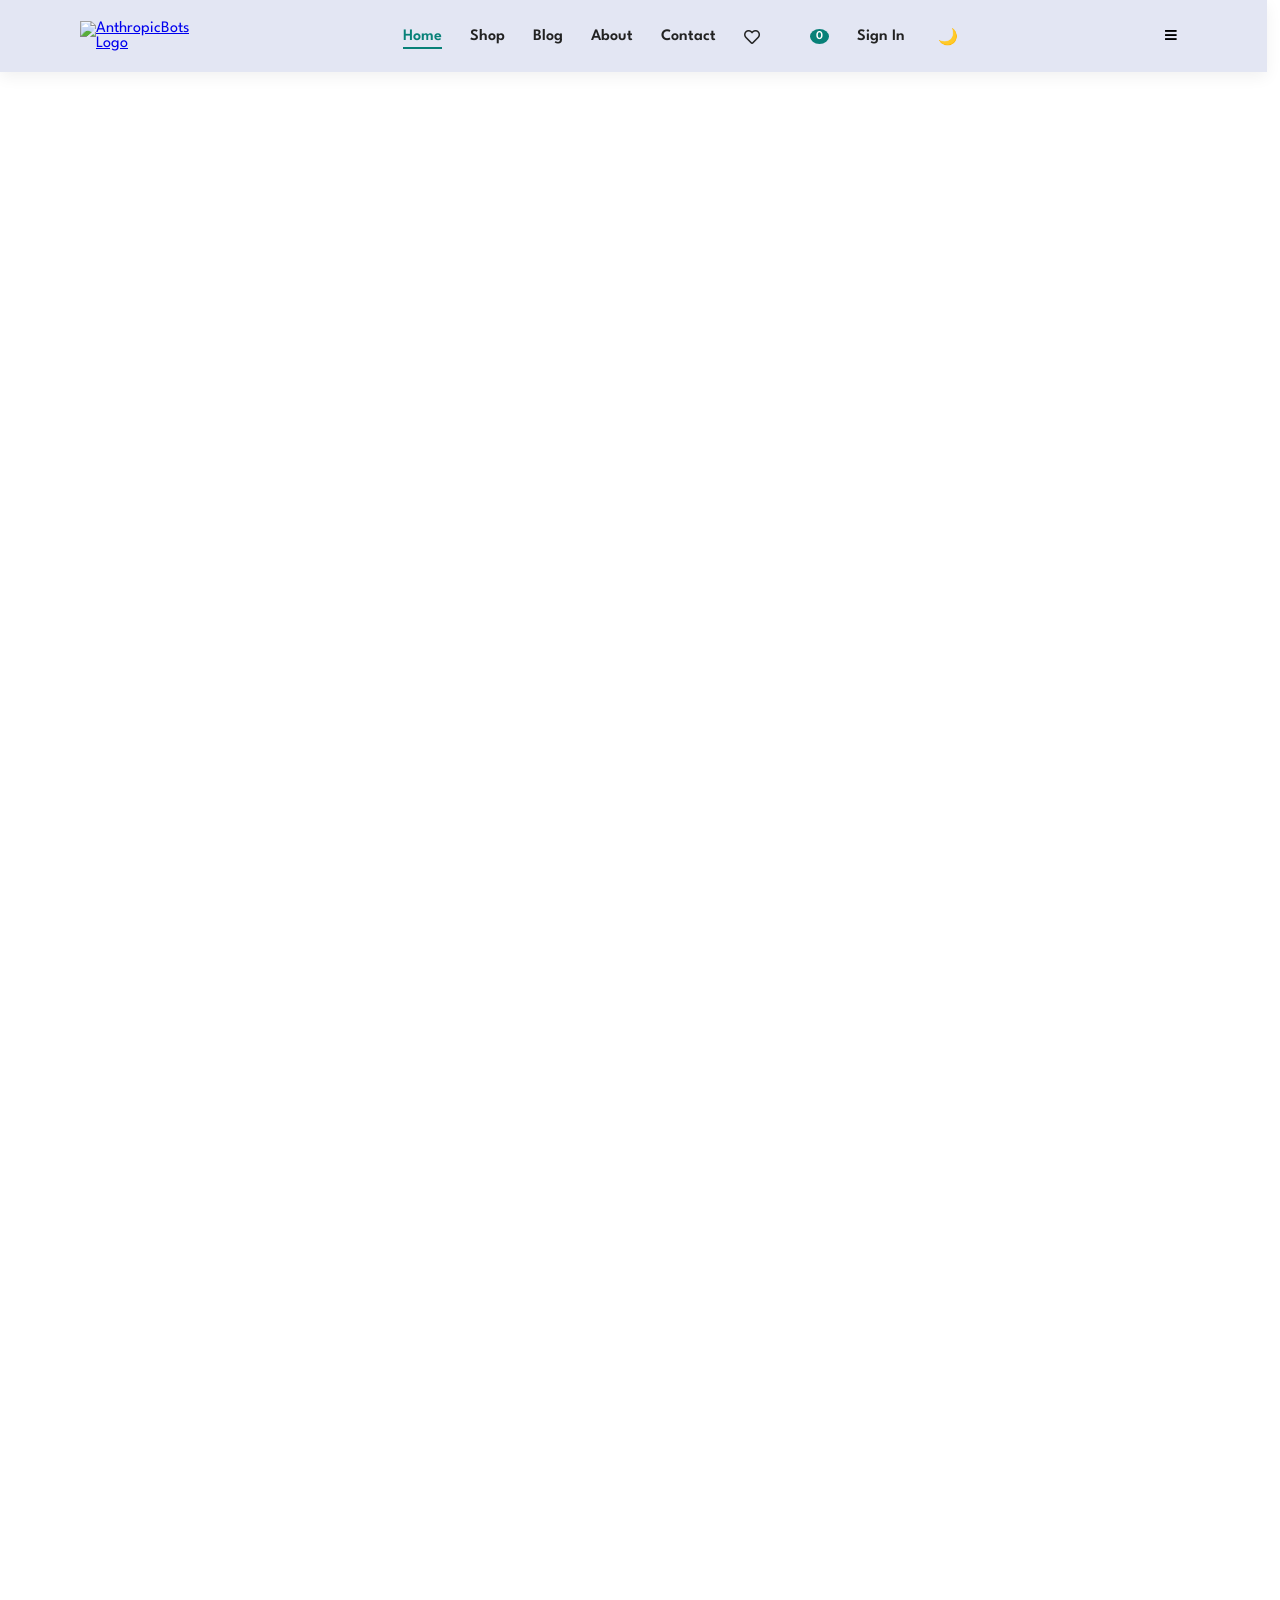
==== commit 82f81cf2: "fix:: resolve review commentsnon filtering, css, womens section,and strings" ====
--- a/frontend/index.html
+++ b/frontend/index.html
@@ -8,7 +8,6 @@
     >
 
     <!-- SEO -->
-    <link rel="canonical" href="https://www.bhuvansh.xyz/index.html">
     <meta
         name="description"
         content="Cara Fashion Store - Modern fashion e-commerce website with trending collections, featured products, and secure shopping experience."
@@ -255,7 +254,7 @@
             - All t-Shirts & Accessories
         </h2>
         <a href="shop.html"><button class="normal">
-            Explore Our Shop</button></a>
+            Explore More</button></a>
     </section>
 
     <!-- New Arrivals -->
@@ -309,7 +308,7 @@
             </span>
             <button class="white">
                 <a href="about.html">
-                About Cara Store
+                Learn More
                 </a>
             </button>
         </div>
@@ -331,17 +330,36 @@
             </button>
         </div>
     </section>
-
+    <!-- Men's & Women's Collection -->
+     <section id = "collection" class = "section-p1 animate-on-scroll">
+            <a href = "mens.html" class = "collection-link">
+                <div class = "banner-box mens-collection-banner">
+                    <h4>NEW ARRIVALS</h4>
+                    <h2>MEN'S COLLECTION</h2>
+                    <span>Style. Comfort. Confidence.</span>
+                    <button class = "white">Shop Now<i class = "fas fa-arrow-right"></i></button>
+                </div>
+            </a>
+             <a href = "womens.html" class = "collection-link">
+                <div class = "banner-box womens-collection-banner">
+                    <h4>NEW ARRIVALS</h4>
+                    <h2>WOMEN'S COLLECTION</h2>
+                    <span>Elegant. Feminine. Fearless</span>
+                    <button class = "white">Shop Now<i class = "fas fa-arrow-right"></i></button>
+                </div>
+            </a>
+
+     </section>
     <!-- Banner 3 -->
     <section id="banner3" class="animate-on-scroll">
-        <div class="banner-box">
+        <!-- <div class="banner-box">
             <h2>
                 SEASONAL SALE
             </h2>
             <h3>
                 SUMMER Collection -50% OFF
             </h3>
-        </div>
+        </div> -->
 
         <a href="seasonal.html" class="banner-link">
             <div class="banner-box">
@@ -471,7 +489,4 @@
     ></script>
 
   </body>
-
-</body>
-
 </html>
--- a/frontend/styles/hero.css
+++ b/frontend/styles/hero.css
@@ -58,10 +58,10 @@
 
 #herotexts{
     height:90vh;
-    width:50%;
-    display: flex;
+    width:40%;
+    display:flex;
     flex-direction: column;
-    justify-content: center;
+    align-content:center;
     flex-wrap:wrap;
 }
 #hero h2{
@@ -196,7 +196,87 @@
     background: var(--primary-color);
     color: var(--white);
 }
-
+/* ==================================================== */
+/* Styling for men and women banner  */
+/* ========================================================= */
+#collection{
+    display: flex;
+    justify-content: space-between;
+    flex-wrap: wrap;
+    padding: 0 80px;
+    margin-top: -10px;
+    margin-bottom: 40px;
+}
+#collection .collection-link {
+    width: 48%;
+    text-decoration: none;
+}
+#collection .banner-box{
+    display: flex;
+    flex-direction: column;
+    justify-content: center;
+    align-items: flex-start;
+    height:40vh;
+    padding: 30px;
+    background-size: cover;
+    background-position: center;
+    background-repeat: no-repeat;
+    border-radius: 4px;
+    transition: var(--transition-fast);
+}
+
+#collection .banner-box:hover {
+    transform: translate(-5px);
+}
+
+#collection .mens-collection-banner{
+    background-image: url("../assets/images/MensCollection.png");
+}
+
+#collection .womens-collection-banner{
+    background-image: url("../assets/images/WomensCollection.png");
+}
+#collection h2{
+    color: #fff;
+    font-size: 28px;
+    font-weight: 800;
+    margin: 5px 0;
+}
+
+#collection span{
+    color: #fff;
+    font-size: 14px;
+    font-weight: 500;
+    padding-bottom: 15px;
+}
+#collection button.white{
+    font-size: 14px;
+    font-weight: 600;
+    padding: 11px 22px;
+    color: #000;
+    background-color: #fff;
+    border: none;
+    cursor: pointer;
+    transition: var(--transition-fast);
+}
+#collection button.white:hover{
+    background-color: var(--primary-color);
+    color: var(--white);
+}
+
+/* Mobile Responsiveness Overide Rules  */
+@media(max-width:799px)
+{
+    #collection{
+        padding: 0 40px;
+    }
+}
+@media(max-width:477px)
+{
+    #collection{
+        padding: 0 20px;
+    }
+}
 /* =============================
 small banners
 ============================= */
@@ -395,7 +475,7 @@
 /* =============================
 responsive layout
 ============================= */
-@media(max-width:1024px){
+@media(max-width:799px){
     #hero{
         height: 70vh;
         padding: 0 80px;
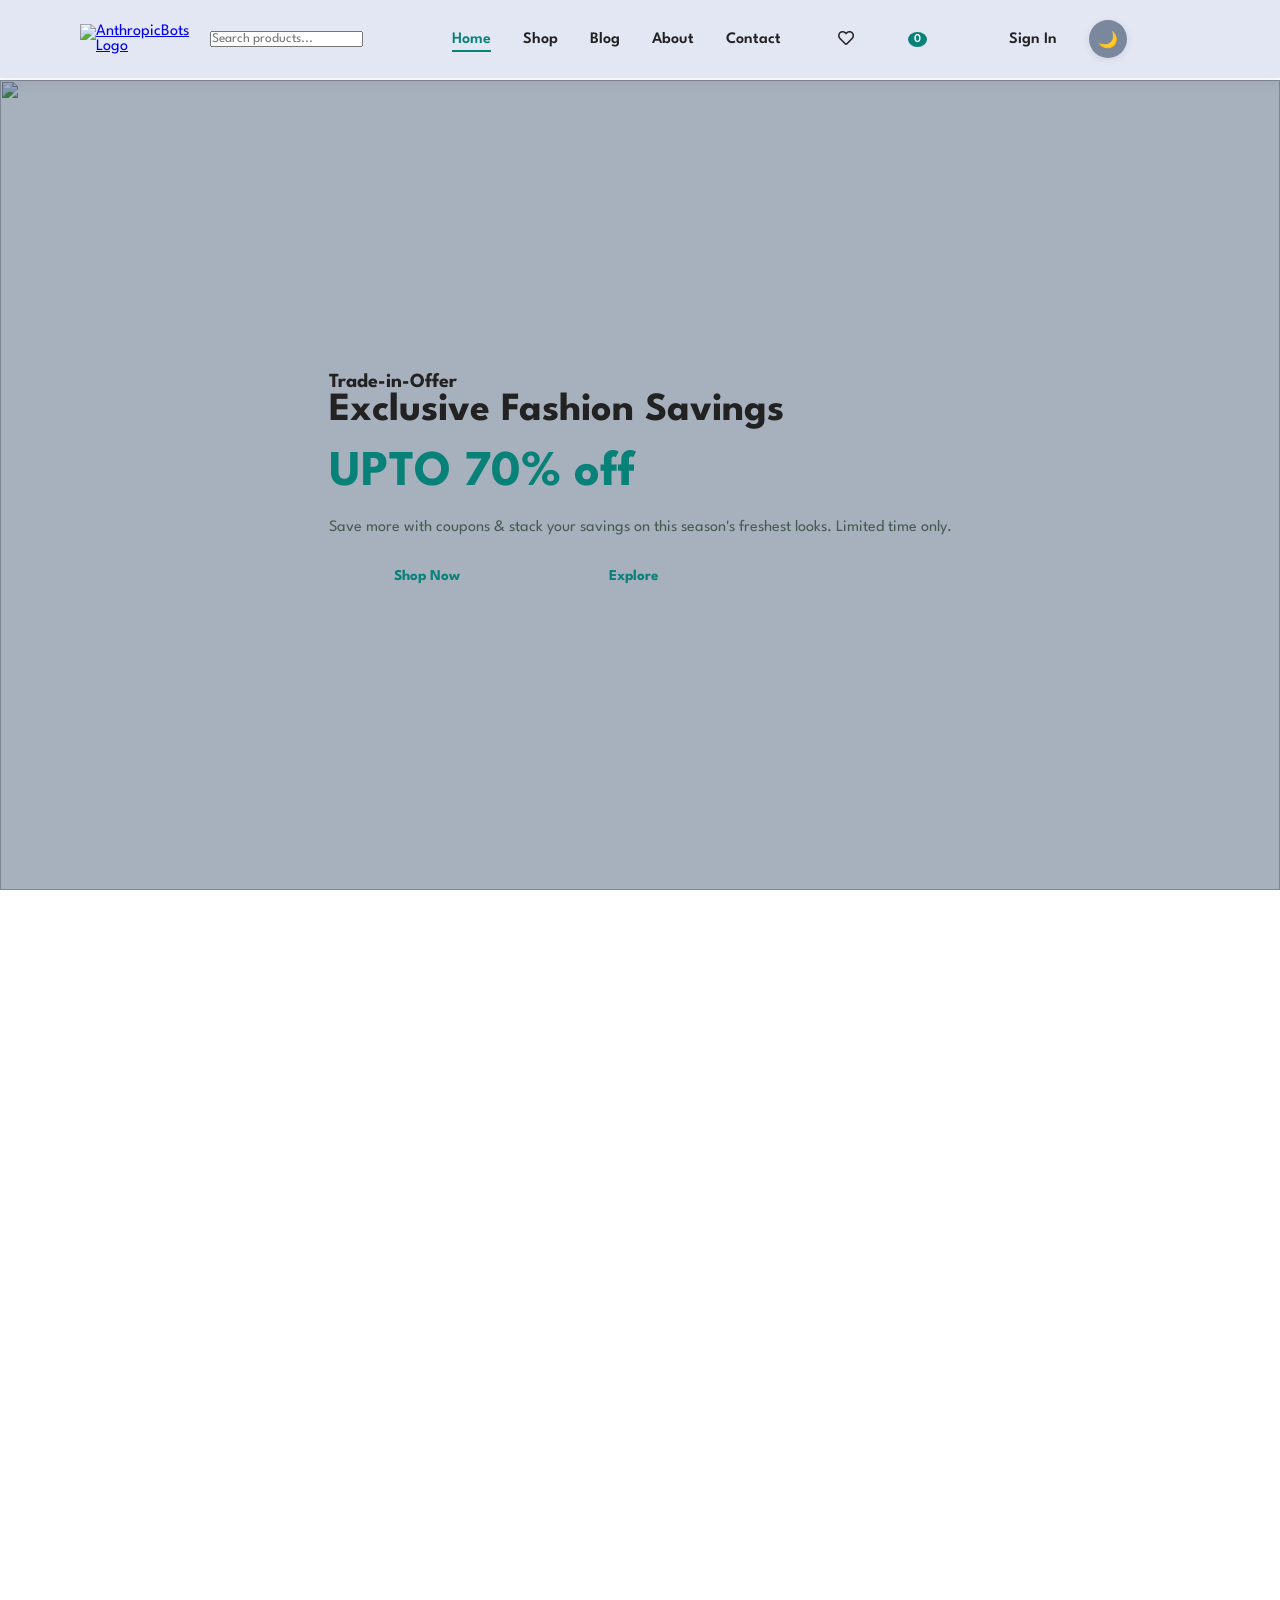
==== commit 6b2add1e: "Improved UIUX with pastel cards" ====
--- a/frontend/index.html
+++ b/frontend/index.html
@@ -6,8 +6,7 @@
         name="viewport"
         content="width=device-width, initial-scale=1.0"
     >
-
-    <!-- SEO -->
+    <link rel="canonical" href="https://www.bhuvansh.xyz/index.html">
     <meta
         name="description"
         content="Cara Fashion Store - Modern fashion e-commerce website with trending collections, featured products, and secure shopping experience."
@@ -83,7 +82,7 @@
     <div id="navbar"></div>
 
     <!-- Hero Section -->
-    <section id="hero" class="animate-on-scroll">
+    <section id="hero">
         <div id="hero-slider" aria-hidden="true">
             <img class="hero-slide" src="assets/images/hero4.png" alt="">
             <img class="hero-slide" src="assets/images/banner.png" alt="">
@@ -254,42 +253,68 @@
             - All t-Shirts & Accessories
         </h2>
         <a href="shop.html"><button class="normal">
-            Explore More</button></a>
-    </section>
-
-    <!-- New Arrivals -->
-    <section
-        id="new-arrivals"
-        class="section-p1 animate-on-scroll"
-    >
-        <h2>
-            New Arrivals
-        </h2>
+            Explore Our Shop</button></a>
+    </section>
+
+<!-- New Arrivals -->
+
+<section id="new-arrivals" class="section-p1 animate-on-scroll">
+
+  
+    <div class="section-header-card arrivals-card">
+       
+
+        <h2>New Arrivals</h2>
+
         <p>
-            Summer Collection New Modern Design
+            Just landed — explore the newest additions.
         </p>
-        <div
-            class="products-grid"
-            id="new-arrivals-container"
-        ></div>
-    </section>
-
-    <!-- Recently Viewed -->
-    <section
-        id="recently-viewed"
-        class="section-p1 animate-on-scroll"
-    >
-        <h2>
-            Recently Viewed
-        </h2>
+    </div>
+
+    <div class="products-grid" id="new-arrivals-container"></div>
+   
+
+</section>
+
+<!-- Recently Viewed -->
+
+<section id="recently-viewed" class="section-p1 animate-on-scroll">
+
+    <div class="section-header-card recent-card">
+        
+
+        <h2>Recently Viewed</h2>
+
         <p>
-            Products you explored recently
+            Your recently explored styles, all in one place.
         </p>
-        <div
-            class="products-grid"
-            id="recently-viewed-container"
-        ></div>
-    </section>
+    </div>
+
+    <div class="products-grid" id="recently-viewed-container"></div>
+   
+</section>
+
+<!-- Recommended For You -->
+
+<section id="recommended" class="section-p1 animate-on-scroll">
+
+    
+    <div class="section-header-card recommended-card">
+        
+
+        <h2>Recommended For You</h2>
+
+        <p>
+            Personalized selections chosen just for you.
+        </p>
+    </div>
+
+    <div class="products-grid" id="recommended-products-container"></div>
+   
+
+</section>
+
+
 
     <!-- Small Banner -->
     <section
@@ -306,9 +331,9 @@
             <span>
                 The best classic dress is on sale at cara
             </span>
-            <button class="white">
-                <a href="about.html">
-                Learn More
+            <button class="banner-btn">
+                <a href="Buy1Get1.html">
+                View Products
                 </a>
             </button>
         </div>
@@ -323,7 +348,7 @@
             <span>
                 The best classic dress is on sale at cara
             </span>
-            <button class="white">
+            <button class="banner-btn">
                 <a href="shop.html">
                 Collection
                 </a>
@@ -337,7 +362,7 @@
                     <h4>NEW ARRIVALS</h4>
                     <h2>MEN'S COLLECTION</h2>
                     <span>Style. Comfort. Confidence.</span>
-                    <button class = "white">Shop Now<i class = "fas fa-arrow-right"></i></button>
+                    <button class = "white">Shop Now </button>
                 </div>
             </a>
              <a href = "womens.html" class = "collection-link">
@@ -345,7 +370,7 @@
                     <h4>NEW ARRIVALS</h4>
                     <h2>WOMEN'S COLLECTION</h2>
                     <span>Elegant. Feminine. Fearless</span>
-                    <button class = "white">Shop Now<i class = "fas fa-arrow-right"></i></button>
+                    <button class = "white">Shop Now </button>
                 </div>
             </a>
 
@@ -488,5 +513,13 @@
         src="scripts/back-to-top.js"
     ></script>
 
+    <script
+        defer
+        src="scripts/recommendations.js"
+    ></script>
+    <script
+        type="module"
+        src="scripts/recentlyViewed.js"
+    ></script>
   </body>
 </html>
--- a/frontend/styles/components.css
+++ b/frontend/styles/components.css
@@ -3,7 +3,7 @@
     position: fixed;
     top: 0;
     left: 0;
-    width: 99%;
+    width: 100%;
     display: flex;
     align-items: center;
     justify-content: space-between;
@@ -13,7 +13,34 @@
     z-index: 999;
 }
 
-
+.desktop-nav {
+    flex: 1;
+    display: flex;
+    align-items: center;
+}
+
+.nav-links {
+    flex: 1;
+    display: flex;
+    justify-content: center;
+    gap: 32px;
+    list-style: none;
+}
+
+.nav-actions {
+    display: flex;
+    align-items: center;
+    gap: 12px;
+    list-style: none;
+}
+
+.profile-wrapper {
+    margin-left: 50px;
+}
+
+.wishlist-link {
+    margin-left: 25px;
+} 
 
 html, body {
     overflow-x: hidden;
@@ -24,12 +51,31 @@
     height: auto;
 }
 
+
 .desktop-nav #navbar-links {
     display: flex;
-    align-items: center;
-    gap: 28px;
+    justify-content: center;
+    align-items: center;
+    gap: 32px;
     list-style: none;
 }
+
+.desktop-nav #navbar-links li a,
+.desktop-nav #navbar-links li button {
+    text-decoration: none;
+    color: #222;
+    font-weight: 600;
+    background: none;
+    border: none;
+    cursor: pointer;
+}
+
+.desktop-nav #navbar-links li a:hover,
+.desktop-nav #navbar-links li a.active {
+    color: #088178;
+}
+
+
 
 .desktop-nav #navbar-links li {
     position: relative;
@@ -134,17 +180,12 @@
     height: auto;
 }
 
-    /* Animate mobile menu slide-in smoothly */
-    #navbar-links {
-        will-change: transform;
-        transform: translateX(0);
-        transition: right 0.3s ease, transform 0.3s ease;
-    }
-
-
-    #mobile-menu-btn {
-        display: block;
-    }
+/* Animate mobile menu slide-in smoothly */
+#navbar-links {
+    will-change: transform;
+    transform: translateX(0);
+    transition: right 0.3s ease, transform 0.3s ease;
+}
 
 #mobile-close-btn:hover {
     background: #e9ecef;
@@ -271,7 +312,8 @@
     gap: 6px;
 }
 
-#cart-badge {
+#cart-badge,
+#wishlist-badge {
     background: var(--primary-color);
     color: white;
     font-size: 12px;
@@ -335,8 +377,6 @@
     color: var(--primary-color);
 }
 
-/* MOBILE MENU - Removed duplicate, keeping styles above */
-
 /* FOOTER */
 footer {
     display: flex;
@@ -502,9 +542,6 @@
 body.dark-theme .pro span {
   color: #e0e0e0;
 }
-/* ===========================
-   DARK MODE FIXES
-=========================== */
 
 /* Header */
 body.dark-theme #header {
@@ -572,20 +609,23 @@
   background-color: #2a2a2a;
   color: #ffffff;
 }
+
 /* Explore More button dark fix */
 body.dark-theme #banner button.normal {
     background-color: #1e1e1e ;
     color: #ffffff ;
     border: 1px solid #444 ;
 }
+
 body.dark-theme #header .logo-text,
 body.dark-theme #header a {
     color: #39a4d6 ;
-    filter: brightness(0) invert(1);
-}
+}
+
 body.dark-theme #header .logo {
     filter: brightness(0) invert(1) sepia(1) saturate(3) hue-rotate(175deg);
 }
+
 body.dark-theme .desktop-nav #navbar-links li a.active {
     border-bottom: none ;
     text-decoration: none ;
@@ -595,30 +635,86 @@
 body.dark-theme .desktop-nav #navbar-links li a::before {
     display: none ;
 }
-#theme-toggle {
+/* #theme-toggle {
     background: none ;
     border: none ;
     cursor: pointer ;
     font-size: 20px ;
     padding: 5px ;
     box-shadow: none ;
-}
+} */
+
+/* ===== Premium Theme Toggle Button ===== */
+.theme-toggle-btn {
+    display: flex;
+    align-items: center;
+    justify-content: center;
+    width: 38px;
+    height: 38px;
+    border-radius: 50%;
+    border: 1.5px solid rgba(0, 0, 0, 0.12);
+    background: #7B879D !important;
+    backdrop-filter: blur(8px);
+    cursor: pointer;
+    font-size: 16px;
+    transition: all 0.3s ease;
+    box-shadow: 0 2px 8px rgba(0, 0, 0, 0.08);
+    flex-shrink: 0;
+    padding: 0;
+}
+
+.theme-toggle-btn:hover {
+    background: rgba(255, 255, 255, 0.95);
+    border-color: #088178;
+    transform: scale(1.1);
+    box-shadow: 0 4px 14px rgba(8, 129, 120, 0.2);
+}
+
+.theme-toggle-btn:active {
+    transform: scale(0.92);
+}
+
+.theme-icon {
+    display: inline-block;
+    line-height: 1;
+    transition: transform 0.4s ease;
+}
+
+.theme-toggle-btn:hover .theme-icon {
+    transform: rotate(20deg);
+}
+
+/* Dark mode */
+body.dark-theme .theme-toggle-btn {
+    background: rgba(255, 255, 255, 0.08);
+    border-color: rgba(255, 255, 255, 0.2);
+}
+
+body.dark-theme .theme-toggle-btn:hover {
+    background: rgba(255, 255, 255, 0.15);
+    border-color: rgba(255, 255, 255, 0.4);
+    box-shadow: 0 4px 14px rgba(255, 255, 255, 0.1);
+}
+
 body.dark-theme footer .logo {
     filter: invert(1) ;
 }
+
 body.dark-theme {
     --dropdown-bg: #0c0c0c;
     --shadow-soft: 0 4px 20px rgba(0, 0, 0, 0.6);
 }
+
 body.dark-theme #profile-dropdown a,
 body.dark-theme #profile-dropdown button{
     color: #ffffff !important;
     background-color: transparent !important;
 }
+
 /* Active nav link */
 #navbar-links a.active {
     font-weight: 600;
     color: #088178;
     border-bottom: 2px solid #088178;
     padding-bottom: 2px;
-}+}
--- a/frontend/styles/style.css
+++ b/frontend/styles/style.css
@@ -1,6 +1,5 @@
-/* =============================
-product controls
-============================= */
+
+/* product controls */
 .product-controls{
     width: 100%;
     display: flex;
@@ -41,10 +40,66 @@
     cursor: pointer;
     background: var(--white);
 }
-
-/* =============================
-responsive layout
-============================= */
+.banner-btn {
+    margin-top: 20px;
+    border: 1px solid rgba(255, 255, 255, .3);
+    background: rgba(255, 255, 255, .08);
+    backdrop-filter: blur(15px);
+    -webkit-backdrop-filter: blur(15px);
+    border-radius: 14px;
+    overflow: hidden;
+    cursor: pointer;
+    position: relative;
+    transition: all .4s ease;
+    box-shadow: 0 8px 25px rgba(0, 0, 0, .15);
+}
+
+.banner-btn a {
+    display: flex;
+    align-items: center;
+    justify-content: center;
+    gap: 10px;
+    padding: 16px 34px;
+    color: #fff;
+    text-decoration: none;
+    font-size: 15px;
+    font-weight: 600;
+    letter-spacing: .8px;
+    transition: .4s;
+}
+
+.banner-btn::before {
+    content: "";
+    position: absolute;
+    inset: 0;
+    background: linear-gradient(135deg,
+            rgba(255, 255, 255, .25),
+            rgba(255, 255, 255, .05));
+    opacity: 0;
+    transition: .4s;
+}
+
+.banner-btn:hover::before {
+    opacity: 1;
+}
+
+.banner-btn:hover {
+    transform: translateY(-5px);
+    border-color: #088178;
+    box-shadow: 0 15px 35px rgba(8, 129, 120, .3);
+}
+
+.banner-btn:active {
+    transform: scale(.97);
+}
+.banner-btn:focus,
+.banner-btn:focus-visible {
+    outline: 3px solid #7fffd4;
+    outline-offset: 4px;
+    box-shadow:
+        0 0 0 5px rgba(8, 129, 120, .25);
+}
+/* responsive layout */
 @media(max-width:1024px){
     .product-controls{
         flex-wrap: wrap;
@@ -52,7 +107,6 @@
 }
 
 @media(max-width:799px){
-
     .product-controls{
         flex-direction: column;
         align-items: stretch;
@@ -66,10 +120,6 @@
         width: 100%;
     }
 }
-
-/* =============================
-homepage product grid fix
-============================= */
 
 #product1 .pro-container,
 #new-arrivals .pro-container,
@@ -86,6 +136,7 @@
 #recently-viewed .pro{
     flex: 0 0 calc(25% - 20px);
     max-width: 320px;
+    cursor: pointer;
 }
 
 #product1 .pro img,
@@ -107,7 +158,6 @@
 }
 
 @media(max-width:799px){
-
     #product1 .pro,
     #new-arrivals .pro,
     #recently-viewed .pro{
@@ -116,11 +166,107 @@
 }
 
 @media(max-width:477px){
-
     #product1 .pro,
     #new-arrivals .pro,
     #recently-viewed .pro{
         flex: 0 0 100%;
         max-width: 100%;
     }
-}+}
+
+@media(max-width:768px) {
+
+    .banner-btn a {
+        padding: 14px 24px;
+        font-size: 14px;
+    }
+
+}
+
+@media(max-width:480px) {
+
+    .banner-btn a {
+        padding: 12px 20px;
+        font-size: 13px;
+    }
+
+}
+/* =========================
+   SECTION HEADER CARDS
+========================= */
+
+.section-header-card {
+    width: 85%;
+    max-width: 1200px;
+    margin: 40px auto;
+    padding: 40px 60px;
+    border-radius: 24px;
+    text-align: center;
+    transition: all 0.3s ease;
+    box-shadow: 0 10px 30px rgba(0,0,0,0.08);
+}
+
+.section-header-card:hover {
+    transform: translateY(-5px);
+    box-shadow: 0 16px 40px rgba(0,0,0,0.12);
+}
+
+.section-header-card h2 {
+    font-size: 42px;
+    font-weight: 700;
+    margin-bottom: 12px;
+    color: #2c3e50;
+}
+
+.section-header-card p {
+    font-size: 17px;
+    color: #666;
+    margin: 0;
+}
+
+/* New Arrivals */
+.arrivals-card {
+    background: linear-gradient(
+        135deg,
+        #fff2e8,
+        #ffe8d9
+    );
+    border-left: 8px solid #f4a261;
+}
+
+/* Recently Viewed */
+.recent-card {
+    background: linear-gradient(
+        135deg,
+        #edf8f6,
+        #dff3ef
+    );
+    border-left: 8px solid #6ab7a8;
+}
+
+/* Recommended */
+.recommended-card {
+    background: linear-gradient(
+        135deg,
+        #f3efff,
+        #ebe5ff
+    );
+    border-left: 8px solid #9b8cff;
+}
+
+/* Mobile */
+@media (max-width: 768px) {
+    .section-header-card {
+        width: 95%;
+        padding: 25px;
+    }
+
+    .section-header-card h2 {
+        font-size: 30px;
+    }
+
+    .section-header-card p {
+        font-size: 15px;
+    }
+}
+
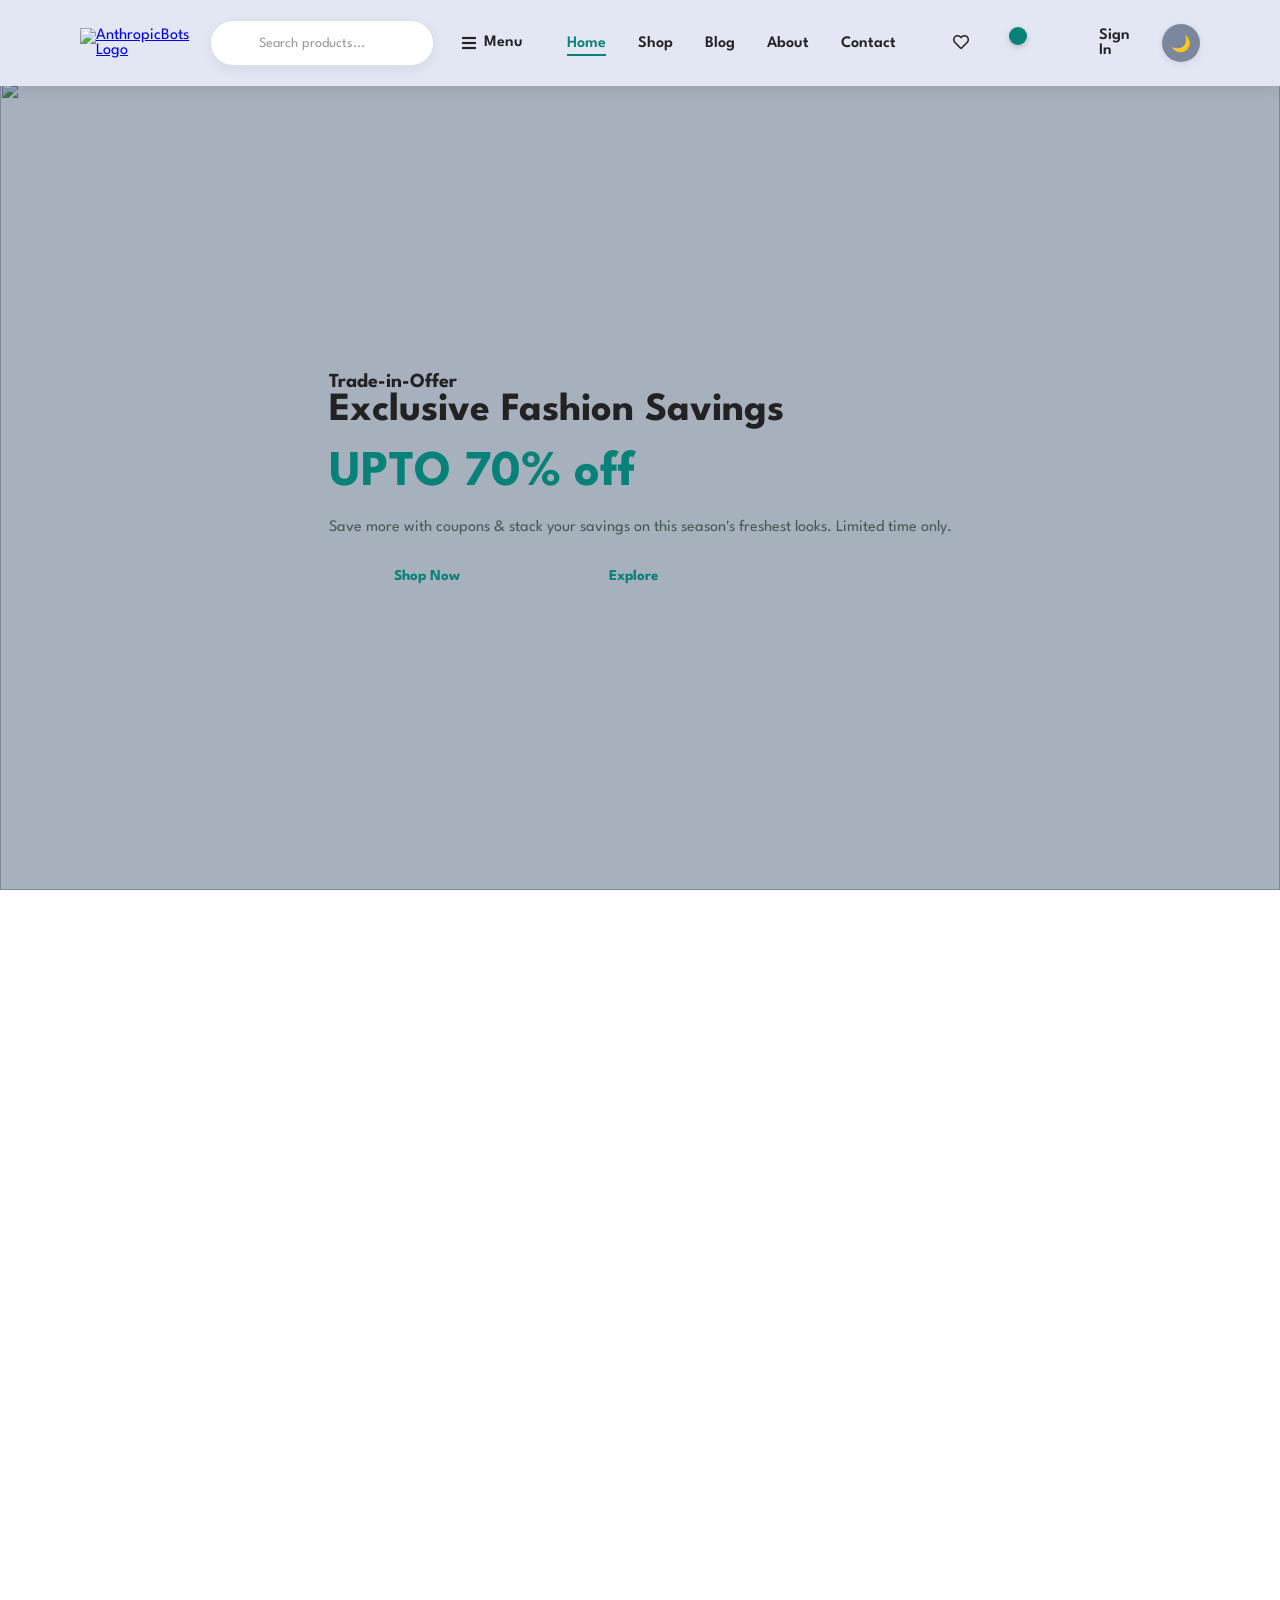
==== commit 0b9258e5: "fix: move anchor tag outside button for View Products banner to fix invalid HTML nesting" ====
--- a/frontend/index.html
+++ b/frontend/index.html
@@ -70,11 +70,17 @@
         href="styles/style.css"
     >
 
+    <link 
+        rel="stylesheet" 
+        href="styles/back-to-top.css"
+    >
+    
     <!-- Animations -->
     <link
         rel="stylesheet"
         href="styles/animations.css"
     >
+
   </head>
 
   <body>
@@ -331,11 +337,11 @@
             <span>
                 The best classic dress is on sale at cara
             </span>
-            <button class="banner-btn">
-                <a href="Buy1Get1.html">
-                View Products
-                </a>
-            </button>
+            <a href="Buy1Get1.html">
+    <button class="banner-btn">
+        View Products
+    </button>
+</a>
         </div>
 
         <div class="banner-box banner-box2">
@@ -493,11 +499,6 @@
 
     <script
         defer
-        src="scripts/cart-drawer.js"
-    ></script>
-
-    <script
-        defer
         src="scripts/shop-controls.js"
     ></script>
 
--- a/frontend/styles/components.css
+++ b/frontend/styles/components.css
@@ -103,6 +103,118 @@
     width: 100%;
     height: 2px;
     background-color: var(--primary-color, #088178);
+}
+
+/* CATEGORY DROPDOWN */
+.category-menu-item {
+    position: relative;
+}
+
+.category-menu-toggle {
+    display: inline-flex;
+    align-items: center;
+    gap: 8px;
+    min-height: 38px;
+    padding: 8px 12px;
+    border-radius: 8px;
+    line-height: 1;
+    transition:
+        background-color 0.3s ease,
+        color 0.3s ease,
+        box-shadow 0.3s ease,
+        transform 0.3s ease;
+}
+
+.category-menu-toggle:hover,
+.category-menu-toggle:focus-visible,
+.category-menu-toggle.active,
+.category-menu-item.is-open .category-menu-toggle {
+    background: rgba(8, 129, 120, 0.1);
+    color: var(--primary-color, #088178);
+    box-shadow: 0 6px 14px rgba(8, 129, 120, 0.12);
+}
+
+.category-menu-toggle:hover {
+    transform: translateY(-1px);
+}
+
+.category-menu-toggle:focus-visible {
+    outline: 2px solid var(--primary-color, #088178);
+    outline-offset: 2px;
+}
+
+.category-menu-dropdown {
+    position: absolute;
+    top: calc(100% + 16px);
+    left: 0;
+    width: min(300px, 86vw);
+    padding: 10px;
+    border: 1px solid rgba(8, 129, 120, 0.14);
+    border-radius: 8px;
+    background: var(--white, #ffffff);
+    box-shadow: 0 18px 36px rgba(0, 0, 0, 0.14);
+    list-style: none;
+    opacity: 0;
+    pointer-events: none;
+    transform: translateY(8px) scale(0.98);
+    transform-origin: top left;
+    transition:
+        opacity 0.22s ease,
+        transform 0.22s ease,
+        visibility 0.22s ease;
+    visibility: hidden;
+    z-index: 10001;
+}
+
+.category-menu-dropdown::before {
+    content: "";
+    position: absolute;
+    top: -7px;
+    left: 20px;
+    width: 14px;
+    height: 14px;
+    border-top: 1px solid rgba(8, 129, 120, 0.14);
+    border-left: 1px solid rgba(8, 129, 120, 0.14);
+    background: var(--white, #ffffff);
+    transform: rotate(45deg);
+}
+
+.category-menu-item.is-open .category-menu-dropdown,
+.category-menu-item:hover .category-menu-dropdown,
+.category-menu-item:focus-within .category-menu-dropdown {
+    opacity: 1;
+    pointer-events: auto;
+    transform: translateY(0) scale(1);
+    visibility: visible;
+}
+
+.category-menu-link {
+    display: flex;
+    align-items: center;
+    min-height: 40px;
+    padding: 10px 12px;
+    border-radius: 6px;
+    color: var(--text-dark, #222);
+    font-size: 14px;
+    font-weight: 600;
+    text-decoration: none;
+    transition:
+        background-color 0.25s ease,
+        color 0.25s ease,
+        transform 0.25s ease;
+}
+
+.category-menu-link:hover,
+.category-menu-link:focus-visible,
+.category-menu-link.active {
+    background: rgba(8, 129, 120, 0.1);
+    color: var(--primary-color, #088178);
+    transform: translateX(3px);
+}
+
+.category-menu-link:focus-visible {
+    outline: 2px solid var(--primary-color, #088178);
+    outline-offset: 1px;
 }
 
 
@@ -255,12 +367,32 @@
     margin: 16px 0;
 }
 
+.mobile-menu-label {
+    display: flex;
+    align-items: center;
+    gap: 16px;
+    padding: 8px 20px 4px;
+    color: #606a68;
+    font-size: 13px;
+    font-weight: 700;
+    text-transform: uppercase;
+}
+
+.mobile-menu-label i {
+    width: 24px;
+    text-align: center;
+}
+
+.mobile-category-link {
+    padding-block: 12px;
+}
+
 /* ==================== RESPONSIVE (TABLET & MOBILE) ==================== */
 @media (max-width: 1024px) {
     #header {
         padding: 16px 24px;
     }
-    
+
     .desktop-nav {
         display: none;
     }
@@ -312,7 +444,36 @@
     gap: 6px;
 }
 
-#cart-badge,
+/* Cart icon wrapper */
+.cart-icon-wrapper {
+    position: relative;
+    display: inline-flex;
+    align-items: center;
+    justify-content: center;
+}
+
+/* Desktop cart badge */
+#cart-badge {
+    display: flex !important;
+    align-items: center !important;
+    justify-content: center !important;
+    position: absolute;
+    top: -8px;
+    right: -10px;
+    width: auto;
+    min-width: 18px;
+    height: 18px;
+    padding: 0 6px;
+    background: var(--primary-color, #088178);
+    color: #ffffff;
+    font-size: 11px;
+    font-weight: 700;
+    line-height: 1;
+    border-radius: 9999px;
+    box-shadow: 0 2px 6px rgba(0, 0, 0, 0.2);
+    pointer-events: none;
+}
+
 #wishlist-badge {
     background: var(--primary-color);
     color: white;
@@ -549,6 +710,36 @@
   box-shadow: 0 5px 15px rgba(0,0,0,0.4);
 }
 
+body.dark-theme .category-menu-toggle:hover,
+body.dark-theme .category-menu-toggle:focus-visible,
+body.dark-theme .category-menu-toggle.active,
+body.dark-theme .category-menu-item.is-open .category-menu-toggle {
+  background: rgba(57, 164, 214, 0.16);
+  color: #39a4d6;
+}
+
+body.dark-theme .category-menu-dropdown {
+  background: #1a1a1a;
+  border-color: #333;
+  box-shadow: 0 18px 36px rgba(0,0,0,0.45);
+}
+
+body.dark-theme .category-menu-dropdown::before {
+  background: #1a1a1a;
+  border-color: #333;
+}
+
+body.dark-theme .category-menu-link {
+  color: #e0e0e0;
+}
+
+body.dark-theme .category-menu-link:hover,
+body.dark-theme .category-menu-link:focus-visible,
+body.dark-theme .category-menu-link.active {
+  background: rgba(57, 164, 214, 0.16);
+  color: #39a4d6;
+}
+
 /* Desktop nav links */
 body.dark-theme .desktop-nav #navbar-links li a,
 body.dark-theme .desktop-nav #navbar-links li button {
@@ -574,6 +765,10 @@
   background: #1e1e1e;
   color: #e0e0e0;
   border-color: #333;
+}
+
+body.dark-theme .mobile-menu-label {
+  color: #b8c4c2;
 }
 
 body.dark-theme #mobile-close-btn {
@@ -718,3 +913,330 @@
     border-bottom: 2px solid #088178;
     padding-bottom: 2px;
 }
+
+
+/* ===== Premium Navbar Search ===== */
+
+#header .search-container {
+    position: relative;
+    width: 280px;
+    margin-right: 16px;
+}
+
+#header .search-input {
+    width: 100%;
+    height: 46px;
+    padding: 0 18px 0 48px;
+    border: 1px solid rgba(8, 129, 120, .18);
+    border-radius: 50px;
+    background: #fff;
+    color: #222;
+    font-size: 14px;
+    outline: none;
+
+    transition: all .3s ease;
+
+    box-shadow:
+        0 4px 12px rgba(0, 0, 0, .06);
+}
+
+#header .search-input::placeholder {
+    color: #999;
+    font-size: 14px;
+}
+
+#header .search-icon {
+    position: absolute;
+    left: 18px;
+    top: 50%;
+    transform: translateY(-50%);
+    color: #088178;
+    font-size: 15px;
+    pointer-events: none;
+}
+
+#header .search-input:hover {
+    border-color: #088178;
+}
+
+#header .search-input:focus {
+    border-color: #088178;
+    box-shadow:
+        0 0 0 4px rgba(8, 129, 120, .12),
+        0 8px 20px rgba(8, 129, 120, .15);
+}
+
+/* keyboard accessibility */
+#header .search-input:focus-visible {
+    outline: none;
+}
+
+/* Suggestions dropdown */
+#header .suggestions-dropdown {
+    position: absolute;
+    top: 56px;
+    left: 0;
+    width: 100%;
+    background: #fff;
+    border-radius: 18px;
+    overflow: hidden;
+    box-shadow:
+        0 12px 30px rgba(0, 0, 0, .12);
+    z-index: 1000;
+}
+
+/* ===== Responsive ===== */
+
+@media(max-width:992px) {
+
+    #header .search-container {
+        width: 220px;
+    }
+
+}
+
+@media(max-width:768px) {
+
+    #header .search-container {
+        width: 60%;
+        margin: 15px;
+    }
+
+   #header .search-input {
+        height: 44px;
+        font-size: 13px;
+    }
+
+}
+
+/* Cart drawer sidebar */
+.cart-drawer {
+    position: fixed;
+    inset: 0;
+    z-index: 10000;
+    background: rgba(0, 0, 0, 0.45);
+    opacity: 0;
+    visibility: hidden;
+    transition: opacity 0.3s ease, visibility 0.3s ease;
+}
+
+.cart-drawer.active {
+    opacity: 1;
+    visibility: visible;
+}
+
+.cart-drawer-panel {
+    position: absolute;
+    top: 0;
+    right: 0;
+    width: min(400px, 100%);
+    height: 100%;
+    background: #fff;
+    display: flex;
+    flex-direction: column;
+    box-shadow: -8px 0 30px rgba(0, 0, 0, 0.15);
+    transform: translateX(100%);
+    transition: transform 0.35s cubic-bezier(0.4, 0, 0.2, 1);
+}
+
+.cart-drawer.active .cart-drawer-panel {
+    transform: translateX(0);
+}
+
+.cart-drawer-header {
+    display: flex;
+    align-items: center;
+    justify-content: space-between;
+    padding: 20px 22px;
+    border-bottom: 1px solid #eee;
+}
+
+.cart-drawer-header h3 {
+    margin: 0;
+    font-size: 20px;
+    color: #1a1a1a;
+}
+
+.cart-drawer-close {
+    width: 36px;
+    height: 36px;
+    border: none;
+    border-radius: 50%;
+    background: #f3f3f3;
+    color: #333;
+    cursor: pointer;
+    font-size: 16px;
+    transition: background 0.2s ease;
+}
+
+.cart-drawer-close:hover {
+    background: #e8e8e8;
+}
+
+.cart-drawer-items {
+    flex: 1;
+    overflow-y: auto;
+    padding: 16px 22px;
+}
+
+.cart-drawer-items .empty-cart {
+    text-align: center;
+    color: #666;
+    padding: 40px 10px;
+}
+
+.drawer-item {
+    display: grid;
+    grid-template-columns: 72px 1fr auto;
+    gap: 12px;
+    align-items: start;
+    padding: 14px 0;
+    border-bottom: 1px solid #f0f0f0;
+}
+
+.drawer-item img {
+    width: 72px;
+    height: 72px;
+    object-fit: cover;
+    border-radius: 8px;
+}
+
+.drawer-item-info h4 {
+    margin: 0 0 6px;
+    font-size: 15px;
+    line-height: 1.3;
+}
+
+.drawer-item-info p {
+    margin: 0 0 8px;
+    color: #088178;
+    font-weight: 600;
+    font-size: 14px;
+}
+
+.drawer-qty-controls {
+    display: flex;
+    align-items: center;
+    gap: 8px;
+}
+
+.drawer-qty-controls button {
+    width: 28px;
+    height: 28px;
+    border: none;
+    border-radius: 4px;
+    background: #088178;
+    color: #fff;
+    cursor: pointer;
+    font-size: 16px;
+    line-height: 1;
+}
+
+.drawer-qty-controls button:disabled {
+    background: #d8d8d8;
+    color: #777;
+    cursor: not-allowed;
+}
+
+.drawer-qty-controls span {
+    min-width: 18px;
+    text-align: center;
+    font-weight: 600;
+    font-size: 14px;
+}
+
+.remove-drawer-item {
+    border: none;
+    background: transparent;
+    color: #999;
+    cursor: pointer;
+    font-size: 18px;
+    padding: 4px;
+    line-height: 1;
+    transition: color 0.2s ease;
+}
+
+.remove-drawer-item:hover {
+    color: #c62828;
+}
+
+.cart-drawer-footer {
+    padding: 18px 22px 24px;
+    border-top: 1px solid #eee;
+}
+
+.cart-drawer-subtotal {
+    display: flex;
+    justify-content: space-between;
+    align-items: center;
+    margin-bottom: 14px;
+    font-size: 16px;
+}
+
+.cart-drawer-subtotal strong {
+    color: #088178;
+    font-size: 18px;
+}
+
+.cart-drawer-view-btn,
+.cart-drawer-checkout-btn {
+    display: block;
+    text-align: center;
+    padding: 12px 16px;
+    border-radius: 6px;
+    text-decoration: none;
+    font-weight: 600;
+    transition: transform 0.2s ease, box-shadow 0.2s ease;
+}
+
+.cart-drawer-view-btn {
+    background: #f2f7f7;
+    color: #088178;
+    border: 1px solid #b8d8d5;
+    margin-bottom: 10px;
+}
+
+.cart-drawer-checkout-btn {
+    background: #088178;
+    color: #fff;
+}
+
+.cart-drawer-view-btn:hover,
+.cart-drawer-checkout-btn:hover {
+    transform: translateY(-1px);
+    box-shadow: 0 6px 16px rgba(0, 0, 0, 0.1);
+}
+
+body.dark-theme .cart-drawer-panel {
+    background: #1e1e1e;
+}
+
+body.dark-theme .cart-drawer-header {
+    border-bottom-color: #333;
+}
+
+body.dark-theme .cart-drawer-header h3 {
+    color: #fff;
+}
+
+body.dark-theme .drawer-item {
+    border-bottom-color: #333;
+}
+
+body.dark-theme .drawer-item-info h4 {
+    color: #fff;
+}
+
+body.dark-theme .cart-drawer-footer {
+    border-top-color: #333;
+}
+
+body.dark-theme .cart-drawer-subtotal {
+    color: #e0e0e0;
+}
+
+@media (max-width: 480px) {
+    .cart-drawer-panel {
+        width: 100%;
+    }
+}
--- a/frontend/styles/style.css
+++ b/frontend/styles/style.css
@@ -270,3 +270,52 @@
     }
 }
 
+/* Password toggle countdown indicator */
+.countdown-indicator {
+    font-size: 0.75rem;
+    color: #088178;
+    margin-left: 8px;
+    font-weight: 500;
+    vertical-align: middle;
+    transition: opacity 0.3s ease;
+}
+
+#password-strength-bar {
+    height: 6px;
+    border-radius: 4px;
+    background: #e0e0e0;
+    overflow: hidden;
+}
+
+#password-strength-fill {
+    height: 100%;
+    border-radius: 4px;
+    transition: width 0.4s ease, background-color 0.4s ease;
+}
+
+#password-strength-fill.strength-weak {
+    background-color: #e74c3c;
+}
+
+#password-strength-fill.strength-medium {
+    background-color: #f39c12;
+}
+
+#password-strength-fill.strength-strong {
+    background-color: #27ae60;
+}
+
+#password-strength-text.strength-weak {
+    color: #e74c3c !important;
+}
+
+#password-strength-text.strength-medium {
+    color: #f39c12 !important;
+}
+
+#password-strength-text.strength-strong {
+    color: #27ae60 !important;
+}
+
+/* =============================
+Breadcrumb Navigation (Issue #344)
--- a/frontend/styles/back-to-top.css
+++ b/frontend/styles/back-to-top.css
@@ -0,0 +1,95 @@
+/* ============================================
+   Back to Top Button
+   File: frontend/styles/back-to-top.css
+   ============================================ */
+
+#back-to-top {
+  position: fixed;
+  bottom: 2rem;
+  right: 2rem;
+  z-index: 9998; /* below quick-view modal (9999) */
+
+  display: flex;
+  align-items: center;
+  justify-content: center;
+
+  width: 46px;
+  height: 46px;
+  border-radius: 50%;
+  border: none;
+  cursor: pointer;
+  overflow: hidden; /* keeps ripple effect contained */
+
+  background-color: var(--primary-color);
+  color: var(--white);
+  box-shadow: var(--shadow-soft);
+
+  /* hidden by default */
+  opacity: 0;
+  visibility: hidden;
+  transform: translateY(12px);
+  transition: opacity var(--transition-fast),
+              visibility var(--transition-fast),
+              transform var(--transition-fast),
+              background-color var(--transition-fast),
+              box-shadow var(--transition-fast);
+}
+
+#back-to-top.visible {
+  opacity: 1;
+  visibility: visible;
+  transform: translateY(0);
+}
+
+#back-to-top:hover {
+  background-color: var(--primary-hover);
+  transform: translateY(-2px);
+  box-shadow: 0 14px 36px rgba(0, 0, 0, 0.18);
+}
+
+#back-to-top:active {
+  transform: translateY(1px);
+}
+
+/* matches :focus-visible rule in base.css */
+#back-to-top:focus-visible {
+  outline: 2px solid var(--primary-color);
+  outline-offset: 2px;
+}
+
+#back-to-top svg {
+  width: 20px;
+  height: 20px;
+  stroke: var(--white);
+  stroke-width: 2.5;
+  fill: none;
+  stroke-linecap: round;
+  stroke-linejoin: round;
+  /* prevent svg from absorbing ripple click coords */
+  pointer-events: none;
+}
+
+/* Dark theme — mirrors body.dark-theme button pattern from base.css */
+body.dark-theme #back-to-top {
+  background-color: var(--primary-color);
+  box-shadow: 0 10px 30px rgba(0, 0, 0, 0.45);
+}
+
+body.dark-theme #back-to-top:hover {
+  background-color: var(--primary-hover);
+}
+
+/* matches @media breakpoint used across style.css */
+@media (max-width: 1024px) {
+  #back-to-top {
+    bottom: 1.25rem;
+    right: 1.25rem;
+    width: 42px;
+    height: 42px;
+  }
+
+  #back-to-top svg {
+    width: 18px;
+    height: 18px;
+  }
+}
